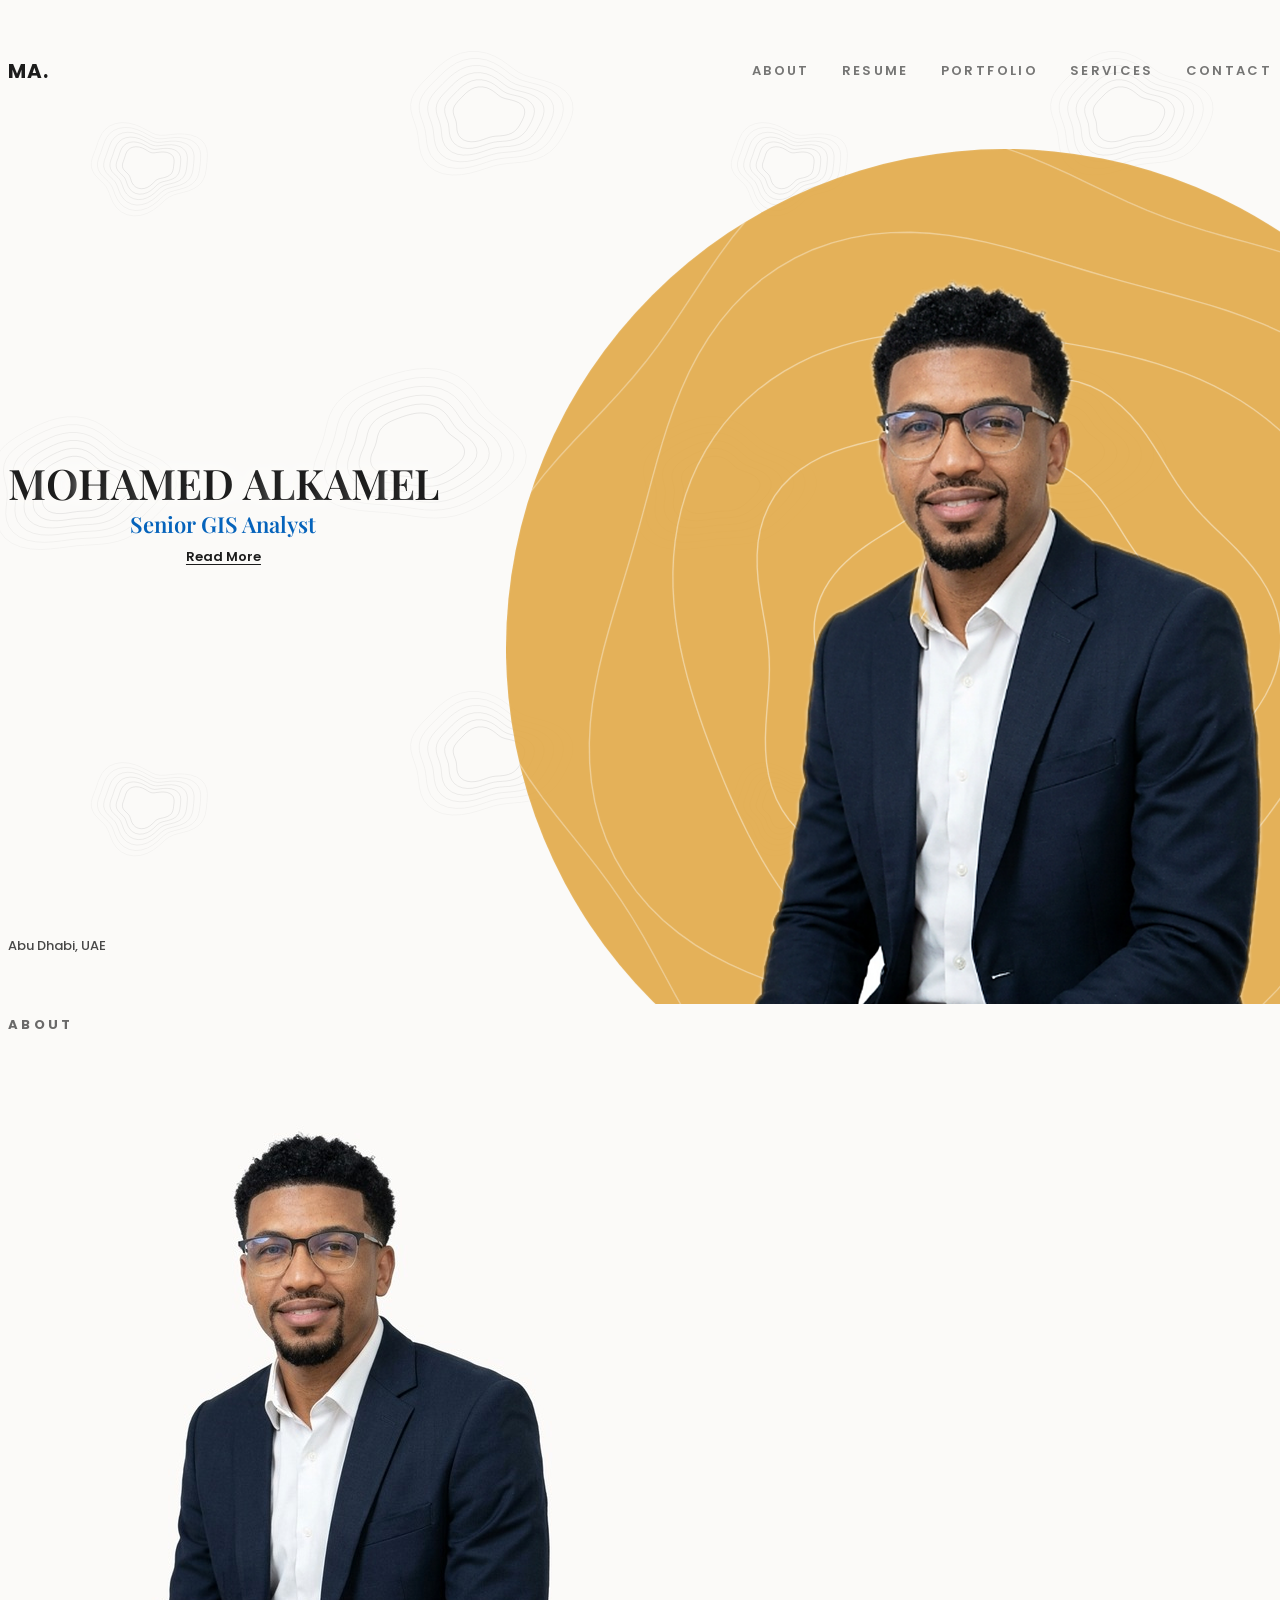
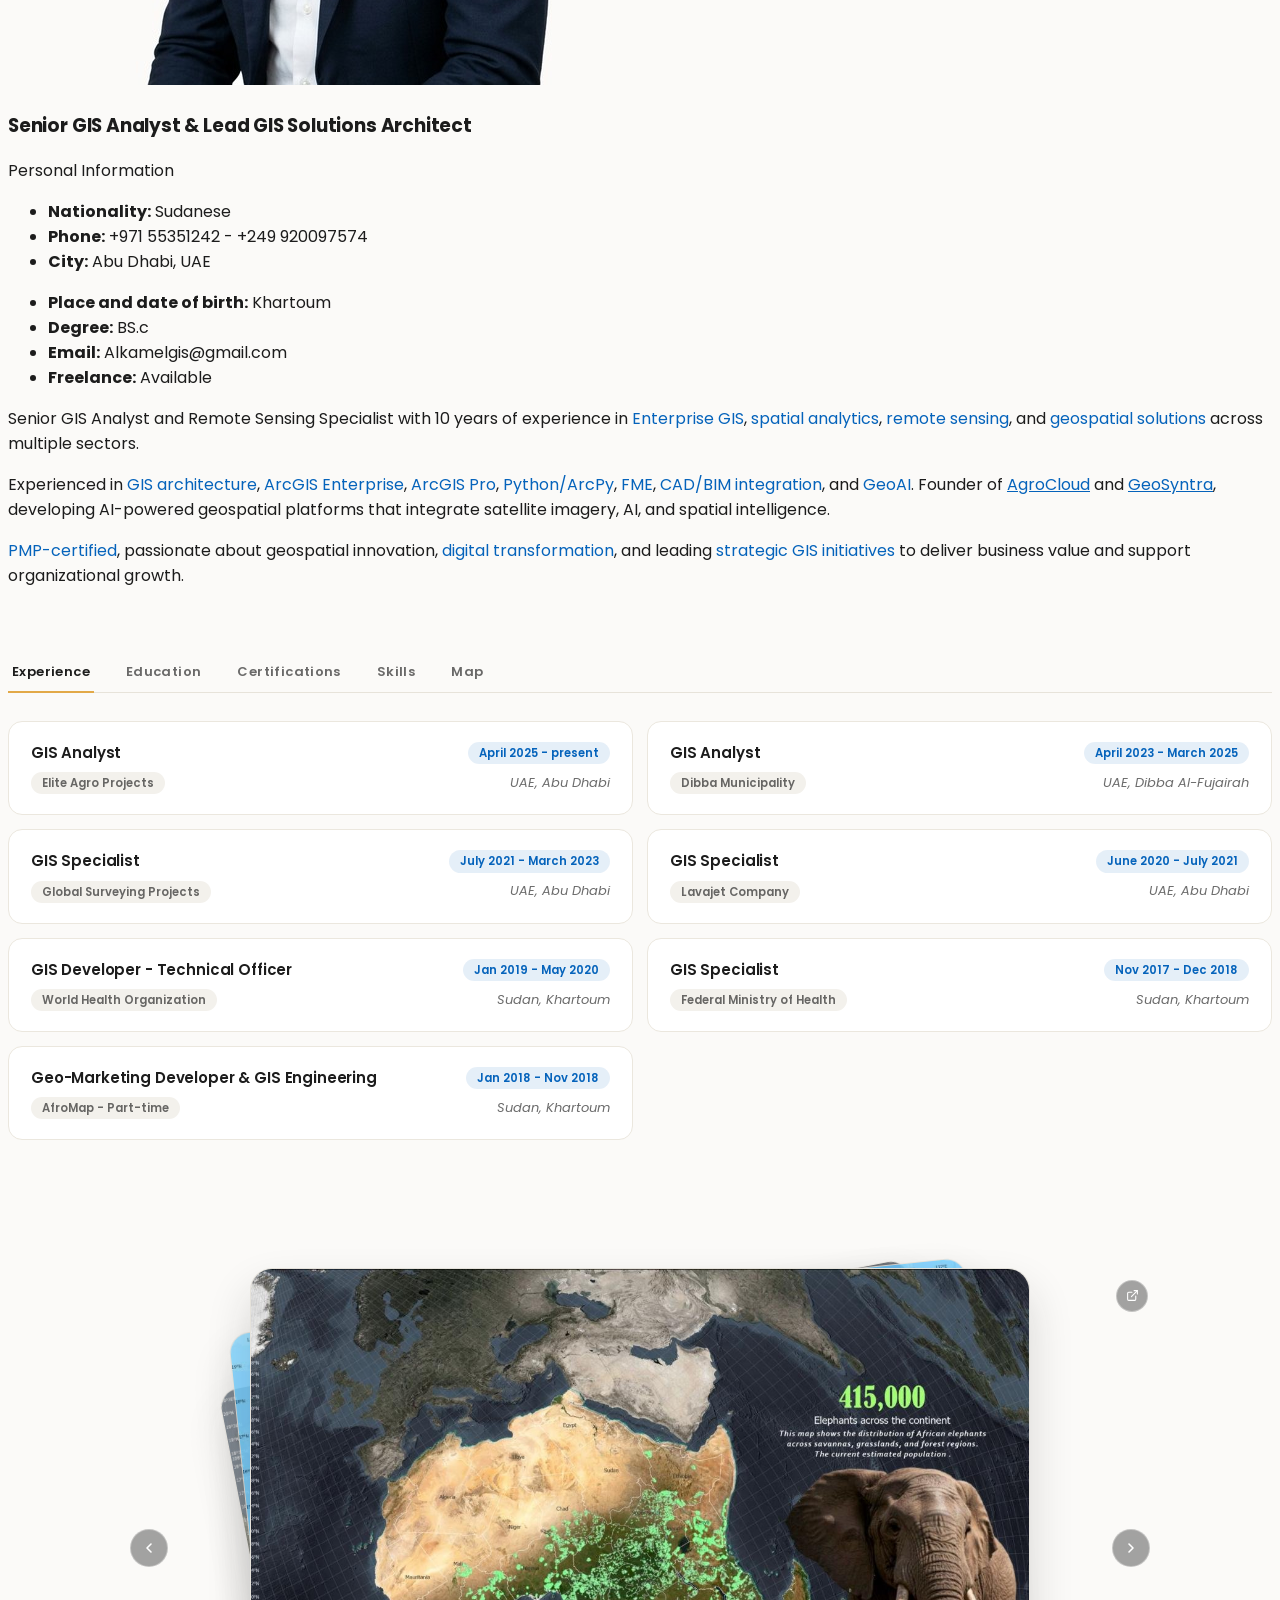
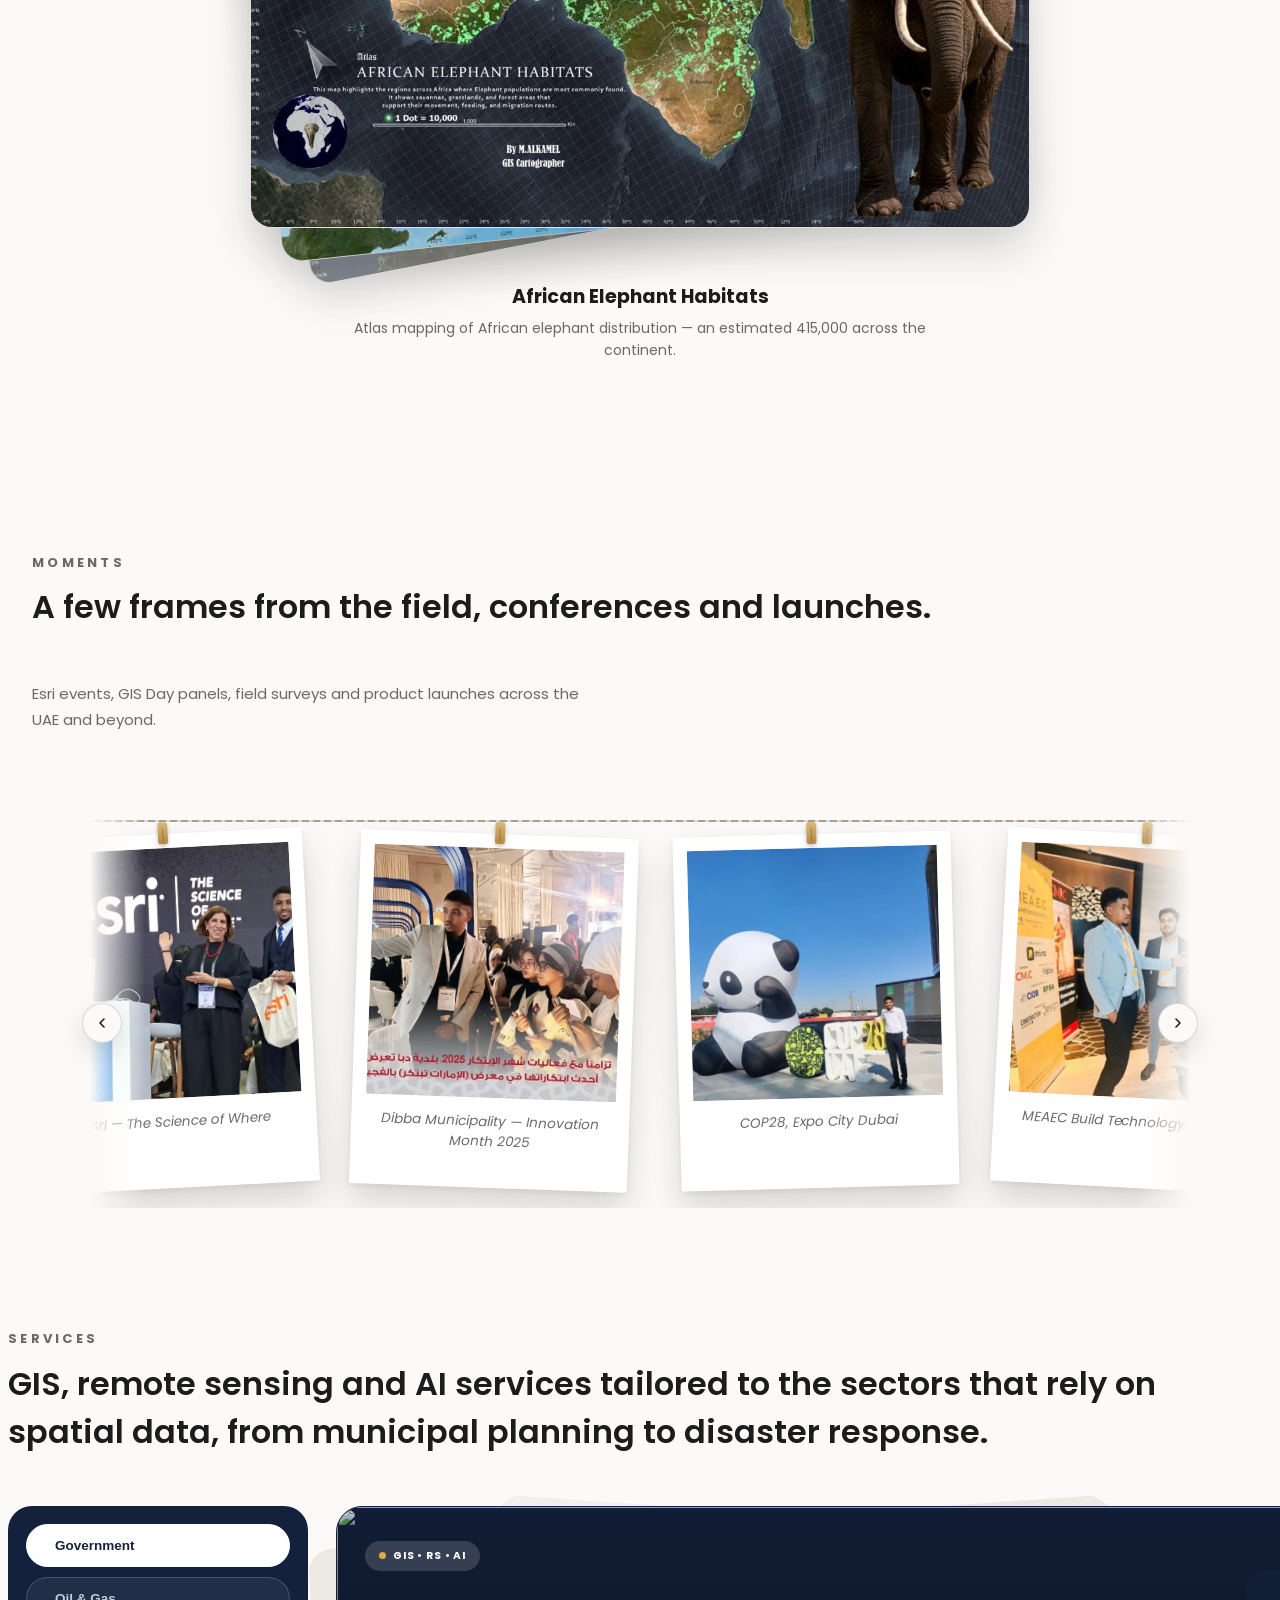
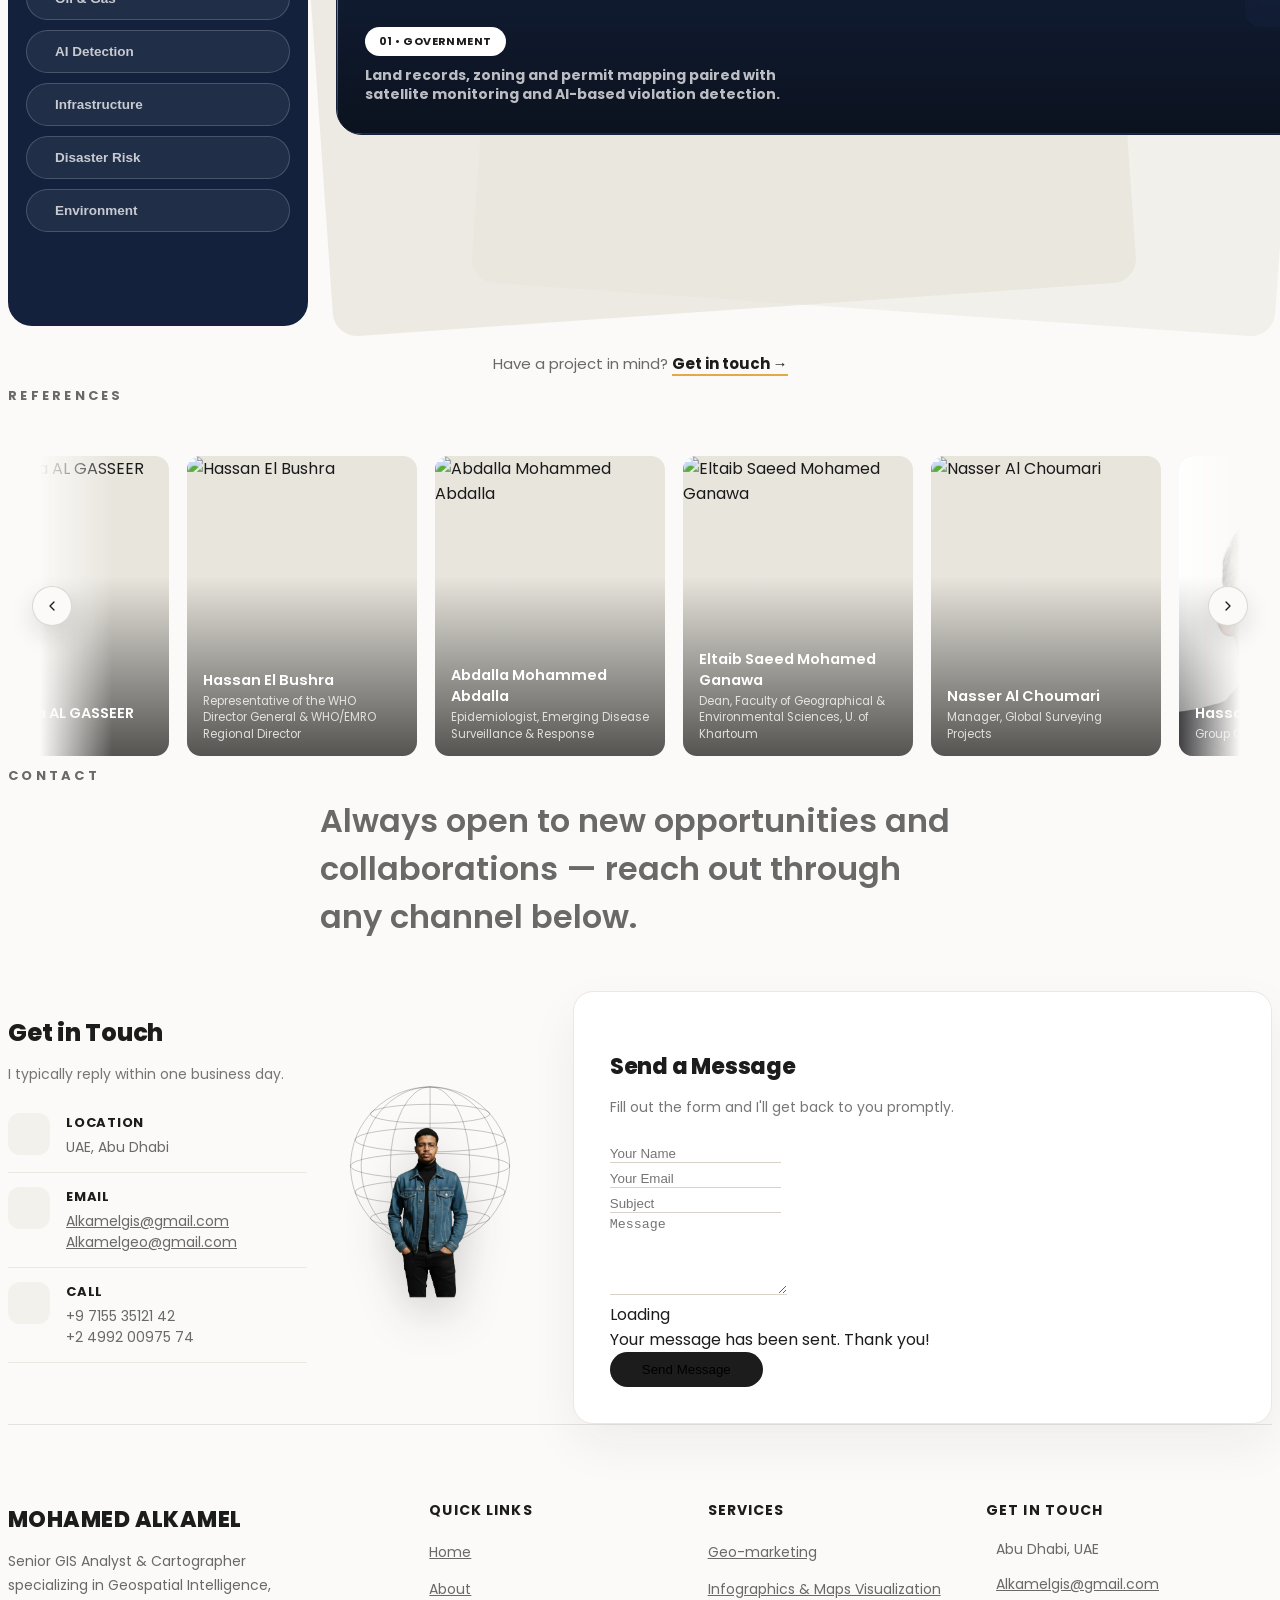
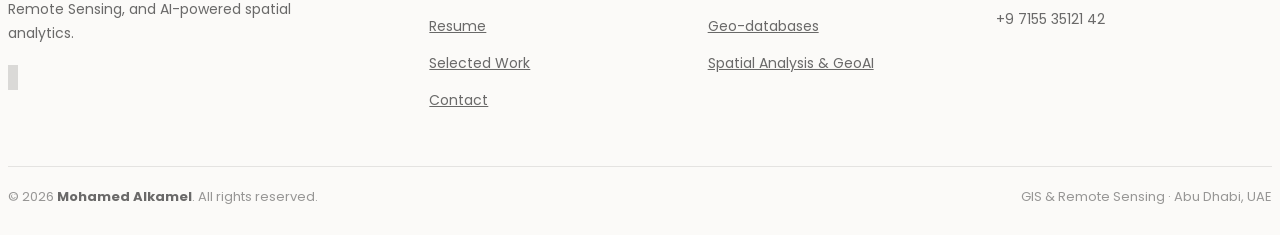
==== index.html @ a129bb84 "Replace the Services blob illustration with real per-sector photography - Each service card now show" ====
<!DOCTYPE html>
<html lang="en">

<head>
  <meta charset="utf-8">
  <meta content="width=device-width, initial-scale=1.0" name="viewport">

  <title>Curriculum Vitae</title>
  <meta content="" name="description">
  <meta content="" name="keywords">

  <!-- Favicons -->
  <link href="assets/img/favicon.png" rel="icon">
  <link href="assets/img/apple-touch-icon.png" rel="apple-touch-icon">

  <!-- Google Fonts -->
  <link href="https://fonts.googleapis.com/css?family=Open+Sans:300,300i,400,400i,600,600i,700,700i|Raleway:300,300i,400,400i,500,500i,600,600i,700,700i|Poppins:300,300i,400,400i,500,500i,600,600i,700,700i" rel="stylesheet">
  <link href="https://fonts.googleapis.com/css2?family=Playfair+Display:ital,wght@0,600;0,700;1,500;1,600;1,700&display=swap" rel="stylesheet">

  <!-- Vendor CSS Files -->
  <link href="assets/vendor/aos/aos.css" rel="stylesheet">
  <link href="assets/vendor/bootstrap/css/bootstrap.min.css" rel="stylesheet">
  <link href="assets/vendor/bootstrap-icons/bootstrap-icons.css" rel="stylesheet">
  <link href="assets/vendor/boxicons/css/boxicons.min.css" rel="stylesheet">
  <link href="assets/vendor/glightbox/css/glightbox.min.css" rel="stylesheet">
  <link href="assets/vendor/swiper/swiper-bundle.min.css" rel="stylesheet">
  <link href="https://unpkg.com/leaflet@1.9.4/dist/leaflet.css" rel="stylesheet">

  <!-- Template Main CSS File -->
  <link href="assets/css/style.css" rel="stylesheet">
  <link href="assets/css/minimalist-hero.css" rel="stylesheet">
  <link href="assets/css/minimalist-theme.css" rel="stylesheet">
  <link href="assets/css/stack-gallery.css" rel="stylesheet">
  <link href="assets/css/moments-gallery.css" rel="stylesheet">
  <link href="assets/css/references-marquee.css" rel="stylesheet">
  <link href="assets/css/contact-globe.css" rel="stylesheet">

  <!-- =======================================================
  * Template Name: MyResume - v4.9.2
  * Template URL: https://bootstrapmade.com/free-html-bootstrap-template-my-resume/
  * Author: BootstrapMade.com
  * License: https://bootstrapmade.com/license/
  ======================================================== -->
</head>

<body>

  <!-- <button type="button" class="mobile-nav-toggle d-xl-none"><i class="bi bi-list mobile-nav-toggle"></i></button> -->

  <!-- ======= Hero Section (Minimalist) ======= -->
  <section id="hero" class="mh-hero d-flex flex-column justify-content-center">
    <!-- Header -->
    <div class="mh-header">
      <a href="#hero" class="mh-logo scrollto">MA.</a>
      <nav class="mh-nav">
        <a href="#about" class="scrollto">ABOUT</a>
        <a href="#resume" class="scrollto">RESUME</a>
        <a href="#map-showcase" class="scrollto">PORTFOLIO</a>
        <a href="#services" class="scrollto">SERVICES</a>
        <a href="#contact" class="scrollto">CONTACT</a>
      </nav>
      <button class="mh-burger" aria-label="Open menu">
        <span></span><span></span><span></span>
      </button>
    </div>

    <!-- Main -->
    <div class="mh-main">
      <div class="mh-text-left">
        <h1><span class="mh-name"><span class="mh-letter" style="--i:0">M</span><span class="mh-letter" style="--i:1">O</span><span class="mh-letter" style="--i:2">H</span><span class="mh-letter" style="--i:3">A</span><span class="mh-letter" style="--i:4">M</span><span class="mh-letter" style="--i:5">E</span><span class="mh-letter" style="--i:6">D</span><span class="mh-letter mh-space" style="--i:7">&nbsp;</span><span class="mh-letter" style="--i:8">A</span><span class="mh-letter" style="--i:9">L</span><span class="mh-letter" style="--i:10">K</span><span class="mh-letter" style="--i:11">A</span><span class="mh-letter" style="--i:12">M</span><span class="mh-letter" style="--i:13">E</span><span class="mh-letter" style="--i:14">L</span></span></h1>
        <p class="mh-rotator-wrap"><span class="mh-rotator-text" id="mhRotatorText">Senior GIS Analyst</span></p>
        <a href="#about" class="scrollto">Read More</a>
      </div>

      <div class="mh-image-wrap">
        <div class="mh-circle"></div>
        <img src="assets/img/profile-minimal.png" alt="Portrait of Mohamed Alkamel" class="mh-photo">
      </div>
    </div>

    <!-- Footer -->
    <div class="mh-footer">
      <div class="mh-social">
        <a href="https://x.com/GIS_ALKAMEL" target="_blank" rel="noopener noreferrer"><i class="bx bxl-twitter"></i></a>
        <a href="https://www.facebook.com/Alkamelgeo" target="_blank" rel="noopener noreferrer"><i class="bx bxl-facebook"></i></a>
        <a href="https://github.com/ALKAMELGIS" target="_blank" rel="noopener noreferrer"><i class="bx bxl-github"></i></a>
        <a href="https://wa.link/ppd0gs" target="_blank" rel="noopener noreferrer"><i class="bx bxl-whatsapp"></i></a>
        <a href="https://www.linkedin.com/in/alkamelgis/" target="_blank" rel="noopener noreferrer"><i class="bx bxl-linkedin"></i></a>
      </div>
      <div class="mh-location">Abu Dhabi, UAE</div>
    </div>
  </section><!-- End Hero -->

  <main id="main">

    <!-- ======= About Section ======= -->
    <section id="about" class="about">
      <div class="container" data-aos="fade-up">

        <div class="section-title">
          <h2>About</h2>
        </div>

        <div class="row">
          <div class="col-lg-4">
            <img src="assets/img/profile-img.jpg" class="img-fluid" alt="">
          </div>
          <div class="col-lg-8 pt-4 pt-lg-0 content">
            <h3>Senior GIS Analyst &amp; Lead GIS Solutions Architect</h3>
            <p class="fst-italic">Personal Information</p>
            <div class="row">
              <div class="col-lg-6">
                <ul>
                  <li><i class="bi bi-chevron-right"></i> <strong>Nationality:</strong> <span>Sudanese</span></li>
                  <li><i class="bi bi-chevron-right"></i> <strong>Phone:</strong> <span>+971 55351242 - +249 920097574</span></li>
                  <li><i class="bi bi-chevron-right"></i> <strong>City:</strong> <span>Abu Dhabi, UAE</span></li>
                </ul>
              </div>
              <div class="col-lg-6">
                <ul>
                  <li><i class="bi bi-chevron-right"></i> <strong>Place and date of birth:</strong> <span>Khartoum</span></li>
                  <li><i class="bi bi-chevron-right"></i> <strong>Degree:</strong> <span>BS.c</span></li>
                  <li><i class="bi bi-chevron-right"></i> <strong>Email:</strong> <span>Alkamelgis@gmail.com</span></li>
                  <li><i class="bi bi-chevron-right"></i> <strong>Freelance:</strong> <span>Available</span></li>
                </ul>
              </div>
            </div>
            <p>
              Senior GIS Analyst and Remote Sensing Specialist with 10 years of experience in <span class="mh-keyword">Enterprise GIS</span>, <span class="mh-keyword">spatial analytics</span>, <span class="mh-keyword">remote sensing</span>, and <span class="mh-keyword">geospatial solutions</span> across multiple sectors.
            </p>
            <p>
              Experienced in <span class="mh-keyword">GIS architecture</span>, <span class="mh-keyword">ArcGIS Enterprise</span>, <span class="mh-keyword">ArcGIS Pro</span>, <span class="mh-keyword">Python/ArcPy</span>, <span class="mh-keyword">FME</span>, <span class="mh-keyword">CAD/BIM integration</span>, and <span class="mh-keyword">GeoAI</span>. Founder of <a href="https://eliteagrocloud.com/" target="_blank" rel="noopener noreferrer">AgroCloud</a> and <a href="https://www.geosyntra.org/" target="_blank" rel="noopener noreferrer">GeoSyntra</a>, developing AI-powered geospatial platforms that integrate satellite imagery, AI, and spatial intelligence.
            </p>
            <p>
              <span class="mh-keyword">PMP-certified</span>, passionate about geospatial innovation, <span class="mh-keyword">digital transformation</span>, and leading <span class="mh-keyword">strategic GIS initiatives</span> to deliver business value and support organizational growth.
            </p>
          </div>
        </div>

      </div>
    <!-- ======= Resume Section ======= -->
    <section id="resume" class="resume">
      <div class="container" data-aos="fade-up">

        <div class="res-tabs" role="tablist" aria-label="Resume sections">
          <button type="button" class="res-tab active" data-tab="experience" role="tab" aria-selected="true" id="res-tab-experience" aria-controls="res-panel-experience">Experience</button>
          <button type="button" class="res-tab" data-tab="education" role="tab" aria-selected="false" id="res-tab-education" aria-controls="res-panel-education">Education</button>
          <button type="button" class="res-tab" data-tab="certifications" role="tab" aria-selected="false" id="res-tab-certifications" aria-controls="res-panel-certifications">Certifications</button>
          <button type="button" class="res-tab" data-tab="skills" role="tab" aria-selected="false" id="res-tab-skills" aria-controls="res-panel-skills">Skills</button>
          <button type="button" class="res-tab" data-tab="map" role="tab" aria-selected="false" id="res-tab-map" aria-controls="res-panel-map">Map</button>
        </div>

        <div class="res-panels">

          <div class="res-panel active" id="res-panel-experience" role="tabpanel" aria-labelledby="res-tab-experience">
            <div class="res-grid">
              <div class="res-card">
                <div class="res-row-top">
                  <h4>GIS Analyst</h4>
                  <span class="res-chip res-chip-date">April 2025 - present</span>
                </div>
                <div class="res-row-bottom">
                  <span class="res-chip">Elite Agro Projects</span>
                  <p><em>UAE, Abu Dhabi</em></p>
                </div>
              </div>
              <div class="res-card">
                <div class="res-row-top">
                  <h4>GIS Analyst</h4>
                  <span class="res-chip res-chip-date">April 2023 - March 2025</span>
                </div>
                <div class="res-row-bottom">
                  <span class="res-chip">Dibba Municipality</span>
                  <p><em>UAE, Dibba Al-Fujairah</em></p>
                </div>
              </div>
              <div class="res-card">
                <div class="res-row-top">
                  <h4>GIS Specialist</h4>
                  <span class="res-chip res-chip-date">July 2021 - March 2023</span>
                </div>
                <div class="res-row-bottom">
                  <span class="res-chip">Global Surveying Projects</span>
                  <p><em>UAE, Abu Dhabi</em></p>
                </div>
              </div>
              <div class="res-card">
                <div class="res-row-top">
                  <h4>GIS Specialist</h4>
                  <span class="res-chip res-chip-date">June 2020 - July 2021</span>
                </div>
                <div class="res-row-bottom">
                  <span class="res-chip">Lavajet Company</span>
                  <p><em>UAE, Abu Dhabi</em></p>
                </div>
              </div>
              <div class="res-card">
                <div class="res-row-top">
                  <h4>GIS Developer - Technical Officer</h4>
                  <span class="res-chip res-chip-date">Jan 2019 - May 2020</span>
                </div>
                <div class="res-row-bottom">
                  <span class="res-chip">World Health Organization</span>
                  <p><em>Sudan, Khartoum</em></p>
                </div>
              </div>
              <div class="res-card">
                <div class="res-row-top">
                  <h4>GIS Specialist</h4>
                  <span class="res-chip res-chip-date">Nov 2017 - Dec 2018</span>
                </div>
                <div class="res-row-bottom">
                  <span class="res-chip">Federal Ministry of Health</span>
                  <p><em>Sudan, Khartoum</em></p>
                </div>
              </div>
              <div class="res-card">
                <div class="res-row-top">
                  <h4>Geo-Marketing Developer &amp; GIS Engineering</h4>
                  <span class="res-chip res-chip-date">Jan 2018 - Nov 2018</span>
                </div>
                <div class="res-row-bottom">
                  <span class="res-chip">AfroMap - Part-time</span>
                  <p><em>Sudan, Khartoum</em></p>
                </div>
              </div>
            </div>
          </div>

          <div class="res-panel" id="res-panel-education" role="tabpanel" aria-labelledby="res-tab-education" hidden>
            <div class="res-grid">
              <div class="res-card">
                <h4>B.Sc. GIS, Cartography and Remote Sensing</h4>
                <div class="res-card-meta">
                  <span class="res-chip res-chip-date">2012 - 2017</span>
                </div>
                <p><em>FGES University of Khartoum</em></p>
                <p>Honours Degree.</p>
              </div>
              <div class="res-card">
                <h4>Diploma Geographic Information Systems (GIS) Specialization</h4>
                <div class="res-card-meta">
                  <span class="res-chip res-chip-date">2017 - 2018</span>
                </div>
                <p><em>US Davis, California</em></p>
                <p>Map Your World With GIS. Explore the tools, concepts, and terminology of spatial analysis and modeling.</p>
                <p>coursera.org/verify/specialization/76V4XTPF7584</p>
              </div>
            </div>
          </div>

          <div class="res-panel" id="res-panel-certifications" role="tabpanel" aria-labelledby="res-tab-certifications" hidden>
            <div class="res-grid">
              <div class="res-card">
                <h4>Project Management Professional (PMP)®</h4>
                <div class="res-card-meta">
                  <span class="res-chip">Project Management Institute</span>
                </div>
                <p><em>Credential ID verified</em></p>
              </div>
            </div>
          </div>

          <div class="res-panel" id="res-panel-skills" role="tabpanel" aria-labelledby="res-tab-skills" hidden>
            <div class="res-card res-card-skills">
              <ul class="res-skill-tags" aria-label="Core technical skills">
                <li class="res-skill-tag">ArcGIS Pro</li>
                <li class="res-skill-tag">ArcGIS Enterprise</li>
                <li class="res-skill-tag">Python / ArcPy</li>
                <li class="res-skill-tag">FME</li>
                <li class="res-skill-tag">Remote Sensing</li>
                <li class="res-skill-tag">GeoAI</li>
                <li class="res-skill-tag">CAD / BIM Integration</li>
                <li class="res-skill-tag">Geodatabase Design</li>
                <li class="res-skill-tag">Cartography</li>
                <li class="res-skill-tag">Enterprise GIS Architecture</li>
              </ul>
            </div>
          </div>

          <div class="res-panel" id="res-panel-map" role="tabpanel" aria-labelledby="res-tab-map" hidden>
            <div class="res-card res-card-map">
              <div id="res-map" class="res-map" role="img" aria-label="Map of employer locations in the UAE and Sudan"></div>
              <script type="application/json" id="res-map-data">
                [
                  {
                    "lat": 24.4539,
                    "lng": 54.3773,
                    "place": "Abu Dhabi, UAE",
                    "companies": ["Elite Agro Projects", "Global Surveying Projects", "Lavajet Company"]
                  },
                  {
                    "lat": 25.5913,
                    "lng": 56.2666,
                    "place": "Dibba Al-Fujairah, UAE",
                    "companies": ["Dibba Municipality"]
                  },
                  {
                    "lat": 15.5007,
                    "lng": 32.5599,
                    "place": "Khartoum, Sudan",
                    "companies": ["World Health Organization", "Federal Ministry of Health", "AfroMap - Part-time"]
                  }
                ]
              </script>
            </div>
          </div>

        </div>

      </div>
    </section><!-- End Resume Section -->


    <!-- ======= Map Work Showcase ======= -->
    <section id="map-showcase" class="mw-section">
      <div class="container" data-aos="fade-up">
        <div class="mw-wrap">
          <div class="ms-root" tabindex="0" data-autoplay="4500" data-items='[
            {"img":"assets/img/showcase/elephant-habitats.jpg","title":"African Elephant Habitats","desc":"Atlas mapping of African elephant distribution — an estimated 415,000 across the continent.","href":"assets/img/showcase/elephant-habitats.jpg"},
            {"img":"assets/img/showcase/philippine-eagle.jpg","title":"Philippine Eagle Suitable Habitats","desc":"2.8M hectares of remaining forest supporting the critically endangered Philippine eagle.","href":"assets/img/showcase/philippine-eagle.jpg"},
            {"img":"assets/img/showcase/philippines-volcanoes.jpg","title":"Archipelago Built Upon Volcanoes","desc":"Mapping the Philippines’ 24 active and 18 potentially active volcanoes.","href":"assets/img/showcase/philippines-volcanoes.jpg"},
            {"img":"assets/img/showcase/dibba-municipality.jpg","title":"Dibba Municipality, UAE","desc":"Illustrated 3D relief map of Dibba Al-Fujairah’s coastline and terrain.","href":"assets/img/showcase/dibba-municipality.jpg"},
            {"img":"assets/img/showcase/dibba-al-fujairah.jpg","title":"Dibba Al-Fujairah — Coast & Reef","desc":"3D terrain and bathymetry map with an underwater coral reef cross-section.","href":"assets/img/showcase/dibba-al-fujairah.jpg"},
            {"img":"assets/img/showcase/sudan-earthquake-risk.jpg","title":"Sudan Earthquake Risk, 2000–2020","desc":"PGA kriging interpolation predicting seismic activity and impact across North & South Sudan.","href":"assets/img/showcase/sudan-earthquake-risk.jpg"},
            {"img":"assets/img/showcase/bawadi-mall-coverage.jpg","title":"Bawadi Mall Service Coverage","desc":"Drive-time network analysis (5–10–15 min) for a retail catchment in Al Ain, Abu Dhabi.","href":"assets/img/showcase/bawadi-mall-coverage.jpg"},
            {"img":"assets/img/portfolio/portfolio-1.jpg","title":"Siting a Mobile Health Clinic","desc":"Location-allocation GIS modeling to find optimal clinic sites in Khartoum.","href":"assets/img/portfolio/portfolio-1.jpg"},
            {"img":"assets/img/portfolio/portfolio-7.jpg","title":"UAE Population Density","desc":"Choropleth cartography of population distribution across the Emirates.","href":"assets/img/portfolio/portfolio-7.jpg"},
            {"img":"assets/img/portfolio/portfolio-4.jpg","title":"Red Sea, Sudan — 3D Terrain","desc":"Illustrative 3D cartographic rendering of the Red Sea coastline and seabed.","href":"assets/img/portfolio/portfolio-4.jpg"},
            {"img":"assets/img/portfolio/portfolio-8.jpg","title":"Port Sudan Water Supply","desc":"Water resource management study for the Arbaat Dam reservoir.","href":"assets/img/portfolio/portfolio-8.jpg"},
            {"img":"assets/img/portfolio/portfolio-2.jpg","title":"West Darfur Health Coverage","desc":"Feasibility mapping and service-coverage dashboard for health facilities.","href":"assets/img/portfolio/portfolio-2.jpg"},
            {"img":"assets/img/portfolio/portfolio-9.jpg","title":"COVID-19 Dashboard, Sudan","desc":"Epidemiological surveillance dashboard tracking cases, 2020–2021.","href":"assets/img/portfolio/portfolio-9.jpg"},
            {"img":"assets/img/portfolio/portfolio-5.jpg","title":"Health Cluster 4Ws Indicators","desc":"WHO indicator dashboard summarizing partner health interventions.","href":"assets/img/portfolio/portfolio-5.jpg"}
          ]'>
            <div class="ms-stage"></div>
            <button type="button" class="ms-arrow ms-arrow-prev" aria-label="Previous image">
              <svg viewBox="0 0 24 24" fill="none" stroke="currentColor" stroke-width="2.4" stroke-linecap="round" stroke-linejoin="round"><polyline points="15 18 9 12 15 6"></polyline></svg>
            </button>
            <button type="button" class="ms-arrow ms-arrow-next" aria-label="Next image">
              <svg viewBox="0 0 24 24" fill="none" stroke="currentColor" stroke-width="2.4" stroke-linecap="round" stroke-linejoin="round"><polyline points="9 18 15 12 9 6"></polyline></svg>
            </button>
            <a class="ms-open" href="#" target="_blank" rel="noopener noreferrer" aria-label="Open full image">
              <svg viewBox="0 0 24 24" fill="none" stroke="currentColor" stroke-width="2" stroke-linecap="round" stroke-linejoin="round"><path d="M18 13v6a2 2 0 0 1-2 2H5a2 2 0 0 1-2-2V8a2 2 0 0 1 2-2h6"></path><polyline points="15 3 21 3 21 9"></polyline><line x1="10" y1="14" x2="21" y2="3"></line></svg>
            </a>
          </div>
          <div class="ms-info">
            <p class="ms-title"></p>
            <p class="ms-desc"></p>
          </div>
        </div>
      </div>
    </section><!-- End Map Work Showcase -->

    <!-- ======= Moments Section ======= -->
    <section id="moments" class="mo-section">
      <div class="container" data-aos="fade-up">
        <div class="section-title">
          <h2>Moments</h2>
          <p>A few frames from the field, conferences and launches.</p>
        </div>
        <p class="mo-intro">Esri events, GIS Day panels, field surveys and product launches across the UAE and beyond.</p>

        <div class="mo-wrap">
          <div class="mo-line-wrap">
            <button class="mo-arrow mo-arrow-prev" aria-label="Scroll gallery left">
              <svg width="16" height="16" viewBox="0 0 24 24" fill="none" stroke="currentColor" stroke-width="2.4" stroke-linecap="round" stroke-linejoin="round"><polyline points="15 18 9 12 15 6"></polyline></svg>
            </button>
            <div class="mo-rail">
              <div class="mo-track">
                <div class="mo-card">
                  <div class="mo-peg" aria-hidden="true"></div>
                  <div class="mo-photo">
                    <img src="assets/img/moments/esri.jpg" alt="Esri — The Science of Where">
                  </div>
                  <span class="mo-caption">Esri — The Science of Where</span>
                </div>
                <div class="mo-card">
                  <div class="mo-peg" aria-hidden="true"></div>
                  <div class="mo-photo">
                    <img src="assets/img/moments/dibba.jpg" alt="Dibba Municipality — Innovation Month 2025">
                  </div>
                  <span class="mo-caption">Dibba Municipality — Innovation Month 2025</span>
                </div>
                <div class="mo-card">
                  <div class="mo-peg" aria-hidden="true"></div>
                  <div class="mo-photo">
                    <img src="assets/img/moments/cop28.jpg" alt="COP28, Expo City Dubai">
                  </div>
                  <span class="mo-caption">COP28, Expo City Dubai</span>
                </div>
                <div class="mo-card">
                  <div class="mo-peg" aria-hidden="true"></div>
                  <div class="mo-photo">
                    <img src="assets/img/moments/meaec.jpg" alt="MEAEC Build Technology Summit">
                  </div>
                  <span class="mo-caption">MEAEC Build Technology Summit</span>
                </div>
                <div class="mo-card">
                  <div class="mo-peg" aria-hidden="true"></div>
                  <div class="mo-photo">
                    <img src="assets/img/moments/survey.jpg" alt="Field GPS Survey">
                  </div>
                  <span class="mo-caption">Field GPS Survey</span>
                </div>
                <div class="mo-card">
                  <div class="mo-peg" aria-hidden="true"></div>
                  <div class="mo-photo">
                    <img src="assets/img/moments/eag.jpg" alt="Elite Agro Holding — AgroCloud Dashboard">
                  </div>
                  <span class="mo-caption">Elite Agro Holding — AgroCloud Dashboard</span>
                </div>
              </div>
            </div>
            <button class="mo-arrow mo-arrow-next" aria-label="Scroll gallery right">
              <svg width="16" height="16" viewBox="0 0 24 24" fill="none" stroke="currentColor" stroke-width="2.4" stroke-linecap="round" stroke-linejoin="round"><polyline points="9 18 15 12 9 6"></polyline></svg>
            </button>
          </div>
        </div>
      </div>
    </section><!-- End Moments Section -->

    <!-- ======= Services Section ======= -->
    <section id="services" class="services">
      <div class="container" data-aos="fade-up">

        <div class="section-title">
          <h2>Services</h2>
          <p>
            GIS, remote sensing and AI services tailored to the sectors that rely on spatial data, from municipal planning to disaster response.</p>
        </div>

        <div class="svc-switcher" data-autoplay="4000" data-items='[
          {"icon":"bx bx-building-house","tag":"Government","title":"Government & Municipalities","desc":"Land records, zoning and permit mapping paired with satellite monitoring and AI-based violation detection.","variant":"svc-dark","img":"https://images.unsplash.com/photo-1647964435203-36e0d18e97c7?fm=jpg&q=70&w=1200&auto=format&fit=crop"},
          {"icon":"bx bx-gas-pump","tag":"Oil & Gas","title":"Oil & Gas","desc":"Pipeline and facility GIS mapping, satellite environmental monitoring, and AI models for leak detection.","variant":"svc-accent","img":"https://images.unsplash.com/photo-1517067869005-a8978defe0c5?fm=jpg&q=70&w=1200&auto=format&fit=crop"},
          {"icon":"bx bx-brain","tag":"AI Detection","title":"AI Detection Models","desc":"Custom computer-vision models for object, change and anomaly detection on satellite and drone imagery.","variant":"svc-cream","img":"https://images.unsplash.com/photo-1762707867281-2ffc60c8bbb3?fm=jpg&q=70&w=1200&auto=format&fit=crop"},
          {"icon":"bx bx-wrench","tag":"Infrastructure","title":"Infrastructure & Utilities","desc":"Asset and network mapping for utilities, remote-sensing inspection, and AI-driven anomaly and leak detection.","variant":"svc-dark","img":"https://images.unsplash.com/photo-1741323398831-90322fa39aa7?fm=jpg&q=70&w=1200&auto=format&fit=crop"},
          {"icon":"bx bx-alarm-exclamation","tag":"Disaster Risk","title":"Disaster Management & Risk","desc":"Hazard mapping, real-time satellite disaster monitoring, and AI-based early-warning models.","variant":"svc-accent","img":"https://images.unsplash.com/photo-1764684994219-8347a5ab0e5e?fm=jpg&q=70&w=1200&auto=format&fit=crop"},
          {"icon":"bx bx-leaf","tag":"Environment","title":"Environment & Agriculture","desc":"Land-use and habitat mapping, NDVI crop-health monitoring, and AI models for yield prediction.","variant":"svc-cream","img":"https://images.unsplash.com/photo-1788122290883-6587385ffb8c?fm=jpg&q=70&w=1200&auto=format&fit=crop"}
        ]'>
          <div class="svc-tabs">
            <button type="button" class="svc-tab is-active" data-index="0">
              <i class="bx bx-building-house"></i><span>Government</span>
            </button>
            <button type="button" class="svc-tab" data-index="1">
              <i class="bx bx-gas-pump"></i><span>Oil &amp; Gas</span>
            </button>
            <button type="button" class="svc-tab" data-index="2">
              <i class="bx bx-brain"></i><span>AI Detection</span>
            </button>
            <button type="button" class="svc-tab" data-index="3">
              <i class="bx bx-wrench"></i><span>Infrastructure</span>
            </button>
            <button type="button" class="svc-tab" data-index="4">
              <i class="bx bx-alarm-exclamation"></i><span>Disaster Risk</span>
            </button>
            <button type="button" class="svc-tab" data-index="5">
              <i class="bx bx-leaf"></i><span>Environment</span>
            </button>
          </div>

          <div class="svc-display">
            <div class="svc-ghost svc-ghost-left" aria-hidden="true"></div>
            <div class="svc-ghost svc-ghost-right" aria-hidden="true"></div>
            <div class="svc-card icon-box svc-dark">
              <div class="svc-card-photo">
                <img src="https://images.unsplash.com/photo-1647964435203-36e0d18e97c7?fm=jpg&q=70&w=1200&auto=format&fit=crop" alt="" loading="lazy">
              </div>
              <div class="svc-card-scrim" aria-hidden="true"></div>
              <span class="svc-badge"><span class="svc-dot"></span>GIS &bull; RS &bull; AI</span>
              <div class="svc-card-icon"><i class="bx bx-building-house"></i></div>
              <div class="svc-card-footer">
                <span class="svc-chip">01 &bull; GOVERNMENT</span>
                <p class="svc-tagline">Land records, zoning and permit mapping paired with satellite monitoring and AI-based violation detection.</p>
              </div>
            </div>
          </div>
        </div>

        <p class="svc-cta-line">Have a project in mind? <a href="#contact">Get in touch <span>&rarr;</span></a></p>

      </div>
    </section><!-- End Services Section -->

    <!-- ======= References Section ======= -->
    <section id="testimonials" class="testimonials">
      <div class="container" data-aos="fade-up">

        <div class="section-title">
          <h2>REFERENCES</h2>
        </div>

        <div class="rm-wrap">
          <button class="rm-arrow rm-arrow-prev" aria-label="Scroll references left">
            <svg viewBox="0 0 24 24" fill="none" stroke="currentColor" stroke-width="2" stroke-linecap="round" stroke-linejoin="round"><polyline points="15 18 9 12 15 6"></polyline></svg>
          </button>
          <div class="rm-viewport">
            <div class="rm-track">
              <div class="rm-card">
                <img src="assets/img/testimonials/testimonials-1.jpg" alt="Dr. Naeema AL GASSEER">
                <div class="rm-card-caption">
                  <p class="rm-card-name">Dr. Naeema AL GASSEER</p>
                  <p class="rm-card-role">WR WHO Egypt</p>
                </div>
              </div>
              <div class="rm-card">
                <img src="assets/img/testimonials/testimonials-2.jpg" alt="Hassan El Bushra">
                <div class="rm-card-caption">
                  <p class="rm-card-name">Hassan El Bushra</p>
                  <p class="rm-card-role">Representative of the WHO Director General &amp; WHO/EMRO Regional Director</p>
                </div>
              </div>
              <div class="rm-card">
                <img src="assets/img/testimonials/testimonials-3.jpg" alt="Abdalla Mohammed Abdalla">
                <div class="rm-card-caption">
                  <p class="rm-card-name">Abdalla Mohammed Abdalla</p>
                  <p class="rm-card-role">Epidemiologist, Emerging Disease Surveillance &amp; Response</p>
                </div>
              </div>
              <div class="rm-card">
                <img src="assets/img/testimonials/testimonials-4.jpg" alt="Eltaib Saeed Mohamed Ganawa">
                <div class="rm-card-caption">
                  <p class="rm-card-name">Eltaib Saeed Mohamed Ganawa</p>
                  <p class="rm-card-role">Dean, Faculty of Geographical &amp; Environmental Sciences, U. of Khartoum</p>
                </div>
              </div>
              <div class="rm-card">
                <img src="assets/img/testimonials/testimonials-5.jpg" alt="Nasser Al Choumari">
                <div class="rm-card-caption">
                  <p class="rm-card-name">Nasser Al Choumari</p>
                  <p class="rm-card-role">Manager, Global Surveying Projects</p>
                </div>
              </div>
              <div class="rm-card">
                <img src="assets/img/testimonials/testimonials-6.jpg" alt="Hassan Halawy">
                <div class="rm-card-caption">
                  <p class="rm-card-name">Hassan Halawy</p>
                  <p class="rm-card-role">Group CEO, EAG</p>
                </div>
              </div>
            </div>
          </div>
          <button class="rm-arrow rm-arrow-next" aria-label="Scroll references right">
            <svg viewBox="0 0 24 24" fill="none" stroke="currentColor" stroke-width="2" stroke-linecap="round" stroke-linejoin="round"><polyline points="9 18 15 12 9 6"></polyline></svg>
          </button>
        </div>

      </div>
    </section><!-- End References Section -->

    <!-- ======= Contact Section ======= -->
    <section id="contact" class="contact mc-contact">
      <div class="container" data-aos="fade-up">

        <div class="section-title mc-title">
          <h2>Contact</h2>
          <p>Always open to new opportunities and collaborations — reach out through any channel below.</p>
        </div>

        <div class="mc-grid">

          <div class="mc-left">
            <div class="mc-left-text">
              <h3>Get in Touch</h3>
              <p class="mc-blurb">I typically reply within one business day.</p>

              <ul class="mc-info-list">
                <li>
                  <span class="mc-icon"><i class="bi bi-geo-alt"></i></span>
                  <div>
                    <h4>Location</h4>
                    <p>UAE, Abu Dhabi</p>
                  </div>
                </li>

                <li>
                  <span class="mc-icon"><i class="bi bi-envelope"></i></span>
                  <div>
                    <h4>Email</h4>
                    <p><a href="mailto:Alkamelgis@gmail.com">Alkamelgis@gmail.com</a></p>
                    <p><a href="mailto:Alkamelgeo@gmail.com">Alkamelgeo@gmail.com</a></p>
                  </div>
                </li>

                <li>
                  <span class="mc-icon"><i class="bi bi-phone"></i></span>
                  <div>
                    <h4>Call</h4>
                    <p>+9 7155 35121 42</p>
                    <p>+2 4992 00975 74</p>
                  </div>
                </li>
              </ul>
            </div>

            <div class="mc-globe-wrap" aria-hidden="true">
              <img src="assets/img/globe-outline.svg" class="mc-globe" alt="">
              <img src="assets/img/contact-portrait.png" class="mc-portrait" alt="">
            </div>
          </div>

          <div class="mc-right">
            <div class="mc-card">
              <h3>Send a Message</h3>
              <p>Fill out the form and I'll get back to you promptly.</p>

              <form action="forms/contact.php" method="post" role="form" class="php-email-form">
                <div class="row">
                  <div class="col-md-6 form-group">
                    <input type="text" name="name" class="form-control" id="name" placeholder="Your Name" required>
                  </div>
                  <div class="col-md-6 form-group mt-3 mt-md-0">
                    <input type="email" class="form-control" name="email" id="email" placeholder="Your Email" required>
                  </div>
                </div>
                <div class="form-group mt-3">
                  <input type="text" class="form-control" name="subject" id="subject" placeholder="Subject" required>
                </div>
                <div class="form-group mt-3">
                  <textarea class="form-control" name="message" rows="5" placeholder="Message" required></textarea>
                </div>
                <div class="my-3">
                  <div class="loading">Loading</div>
                  <div class="error-message"></div>
                  <div class="sent-message">Your message has been sent. Thank you!</div>
                </div>
                <div class="text-center"><button type="submit">Send Message</button></div>
              </form>
            </div>
          </div>

        </div>

      </div>
    </section><!-- End Contact Section -->

  </main><!-- End #main -->

  <!-- ======= Footer ======= -->
  <footer id="footer" class="mf-footer">
    <div class="container">
      <div class="mf-grid">
        <div class="mf-col mf-brand">
          <h3>MOHAMED ALKAMEL</h3>
          <p>Senior GIS Analyst &amp; Cartographer specializing in Geospatial Intelligence, Remote Sensing, and AI-powered spatial analytics.</p>
          <div class="social-links">
            <a href="https://x.com/GIS_ALKAMEL" class="twitter" aria-label="Twitter"><i class="bx bxl-twitter"></i></a>
            <a href="https://www.facebook.com/Alkamelgis" class="facebook" aria-label="Facebook"><i class="bx bxl-facebook"></i></a>
            <a href="https://github.com/ALKAMELGIS" class="github" aria-label="GitHub"><i class="bx bxl-github"></i></a>
            <a href="https://wa.link/ppd0gs" class="whatsapp" aria-label="WhatsApp"><i class="bx bxl-whatsapp"></i></a>
            <a href="https://www.linkedin.com/in/alkamelgis/" class="linkedin" aria-label="LinkedIn"><i class="bx bxl-linkedin"></i></a>
          </div>
        </div>

        <div class="mf-col">
          <h4>Quick Links</h4>
          <ul class="mf-links">
            <li><a href="#hero">Home</a></li>
            <li><a href="#about">About</a></li>
            <li><a href="#resume">Resume</a></li>
            <li><a href="#map-showcase">Selected Work</a></li>
            <li><a href="#contact">Contact</a></li>
          </ul>
        </div>

        <div class="mf-col">
          <h4>Services</h4>
          <ul class="mf-links">
            <li><a href="#services">Geo-marketing</a></li>
            <li><a href="#services">Infographics &amp; Maps Visualization</a></li>
            <li><a href="#services">Geo-databases</a></li>
            <li><a href="#services">Spatial Analysis &amp; GeoAI</a></li>
          </ul>
        </div>

        <div class="mf-col">
          <h4>Get in Touch</h4>
          <ul class="mf-contact">
            <li><i class="bi bi-geo-alt"></i><span>Abu Dhabi, UAE</span></li>
            <li><i class="bi bi-envelope"></i><a href="mailto:Alkamelgis@gmail.com">Alkamelgis@gmail.com</a></li>
            <li><i class="bi bi-phone"></i><span>+9 7155 35121 42</span></li>
          </ul>
        </div>
      </div>

      <div class="mf-bottom">
        <p>&copy; <span id="mf-year">2026</span> <strong>Mohamed Alkamel</strong>. All rights reserved.</p>
        <p class="mf-tagline">GIS &amp; Remote Sensing <span aria-hidden="true">&middot;</span> Abu Dhabi, UAE</p>
      </div>
    </div>
  </footer><!-- End Footer -->
  <script>document.getElementById('mf-year').textContent = new Date().getFullYear();</script>

  <div id="preloader"></div>
  <a href="#" class="back-to-top d-flex align-items-center justify-content-center"><i class="bi bi-arrow-up-short"></i></a>

  <!-- Vendor JS Files -->
  <script src="assets/vendor/purecounter/purecounter_vanilla.js"></script>
  <script src="assets/vendor/aos/aos.js"></script>
  <script src="assets/vendor/bootstrap/js/bootstrap.bundle.min.js"></script>
  <script src="assets/vendor/glightbox/js/glightbox.min.js"></script>
  <script src="assets/vendor/isotope-layout/isotope.pkgd.min.js"></script>
  <script src="assets/vendor/swiper/swiper-bundle.min.js"></script>
  <script src="assets/vendor/typed.js/typed.min.js"></script>
  <script src="assets/vendor/waypoints/noframework.waypoints.js"></script>
  <script src="assets/vendor/php-email-form/validate.js"></script>

  <!-- Template Main JS File -->
  <script src="assets/js/main.js"></script>
  <script src="assets/js/stack-gallery.js"></script>
  <script src="assets/js/services-switcher.js"></script>
  <script src="assets/js/moments-gallery.js"></script>
  <script src="assets/js/references-marquee.js"></script>
  <script src="assets/js/hero-rotator.js"></script>
  <script src="assets/js/resume-tabs.js"></script>
  <script src="https://unpkg.com/leaflet@1.9.4/dist/leaflet.js"></script>
  <script src="assets/js/resume-map.js"></script>

</body>

</html>
---- assets/css/minimalist-hero.css ----
/* ==========================================================
   Minimalist Hero — adapted from the "minimalist-hero" React
   component, rebuilt in plain HTML/CSS/JS for MOHAMED ALKAMEL's
   MyResume (BootstrapMade) template. Drop-in replacement for the
   default #hero section.
   ========================================================== */

.mh-hero {
  position: relative;
  width: 100%;
  min-height: 100vh;
  display: flex;
  flex-direction: column;
  justify-content: space-between;
  align-items: center;
  overflow: hidden;
  background: #fbfaf8;
  padding: 32px 24px;
  font-family: "Poppins", sans-serif;
}

@media (min-width: 768px) {
  .mh-hero {
    padding: 48px 56px;
  }
}

/* ---------- Header ---------- */
.mh-hero .mh-header {
  z-index: 30;
  width: 100%;
  max-width: 1280px;
  display: flex;
  align-items: center;
  justify-content: space-between;
}

.mh-hero .mh-logo {
  font-size: 20px;
  font-weight: 700;
  letter-spacing: 0.05em;
  color: #1c1c1c;
  text-decoration: none;
  opacity: 0;
  animation: mhFadeInLeft 0.5s ease forwards;
}

.mh-hero .mh-nav {
  display: none;
  align-items: center;
  gap: 32px;
}

@media (min-width: 768px) {
  .mh-hero .mh-nav {
    display: flex;
  }
}

.mh-hero .mh-nav a {
  font-size: 13px;
  font-weight: 600;
  letter-spacing: 0.18em;
  color: rgba(28, 28, 28, 0.6);
  text-decoration: none;
  transition: color 0.3s;
}

.mh-hero .mh-nav a:hover {
  color: #0563bb;
}

.mh-hero .mh-burger {
  display: flex;
  flex-direction: column;
  gap: 6px;
  background: none;
  border: none;
  cursor: pointer;
  opacity: 0;
  animation: mhFadeInRight 0.5s ease forwards;
}

@media (min-width: 768px) {
  .mh-hero .mh-burger {
    display: none;
  }
}

.mh-hero .mh-burger span {
  display: block;
  height: 2px;
  width: 24px;
  background: #1c1c1c;
}

.mh-hero .mh-burger span:last-child {
  width: 18px;
}

/* ---------- Main content grid ---------- */
.mh-hero .mh-main {
  position: relative;
  width: 100%;
  max-width: 1280px;
  flex-grow: 1;
  display: grid;
  grid-template-columns: 1fr;
  align-items: center;
  gap: 24px;
}

/* Tablet & mobile stay single-column (text stacked above the
   photo): the image row claims the remaining vertical space and
   the photo sits at the bottom-right of it, closer to the footer,
   instead of floating centered with empty space beneath. */
@media (max-width: 991px) {
  .mh-hero .mh-main {
    grid-template-rows: auto 1fr;
  }

  .mh-hero .mh-image-wrap {
    align-self: end;
  }
}

.mh-hero .mh-text-left {
  z-index: 20;
  order: 1;
  width: 100%;
  text-align: center;
  opacity: 0;
  margin-top: 72px;
  animation: mhFadeInUp 0.6s ease forwards;
  animation-delay: 0.5s;
}

@media (min-width: 768px) and (max-width: 991px) {
  .mh-hero .mh-text-left {
    margin-top: 90px;
  }
}

/* Desktop only: shrink-wrap the block so the role/Read More line
   center under the name's own width instead of the full column. */
@media (min-width: 992px) {
  .mh-hero .mh-text-left {
    width: fit-content;
    max-width: 100%;
    margin-top: 20px;
  }
}

/* Name — now the top element of the left column. Solid matte
   black, split into per-letter spans so it reacts a little on
   hover (each letter lifts, staggered left to right).
   Selector is prefixed with #hero (specificity 1-0-0) to beat the
   legacy #hero h1 rule in style.css, which otherwise silently wins
   the cascade over a plain .mh-hero h1 selector and was forcing a
   fixed 64px everywhere regardless of what we set here. */
#hero.mh-hero .mh-text-left h1 {
  margin: 0 0 6px;
  font-family: "Playfair Display", serif;
  font-style: normal;
  font-weight: 600;
  line-height: 0.95;
  /* Fluid size instead of hard breakpoint jumps: scales smoothly
     from phone to large desktop and stays small enough to never
     run into the portrait/circle on the right. */
  font-size: clamp(22px, 3vw + 8px, 42px);
  letter-spacing: -0.01em;
  white-space: nowrap;
}

.mh-hero .mh-text-left .mh-name {
  display: inline-block;
  color: #1c1c1c;
}

.mh-hero .mh-text-left .mh-letter {
  display: inline-block;
  transform: translateY(0);
  transition: transform 0.35s cubic-bezier(0.22, 1, 0.36, 1);
  transition-delay: calc(var(--i, 0) * 25ms);
}

.mh-hero .mh-text-left .mh-name:hover .mh-letter {
  transform: translateY(-0.12em);
}

@media (prefers-reduced-motion: reduce) {
  .mh-hero .mh-text-left .mh-letter {
    transition: none;
  }
}

/* Rotating role/title line — crossfades between a few short
   titles instead of one static sentence. Fixed min-height keeps
   the rest of the hero from shifting as the text length changes.
   Also #hero-prefixed: it's a <p>, and the legacy #hero p rule
   (Poppins, 26px, gray) otherwise wins over a plain-class selector
   and silently overrides our font entirely. */
#hero.mh-hero .mh-rotator-wrap {
  display: flex;
  align-items: center;
  justify-content: center;
  min-height: 28px;
  margin: 0;
  font-family: "Playfair Display", serif;
  font-style: normal;
  font-weight: 600;
  font-size: 22px;
}

#hero.mh-hero .mh-rotator-text {
  display: inline-block;
  color: var(--mh-accent, #0563bb);
  opacity: 1;
  transform: translateY(0);
  transition: opacity 0.45s ease, transform 0.45s ease;
}

.mh-hero .mh-rotator-text.mh-rotator-hidden {
  opacity: 0;
  transform: translateY(8px);
}

/* Phone widths: longer role titles ("Information Management
   Officer", "Remote Sensing & Geospatial AI") wrap to two lines
   at 22px. Shrink the text and force it onto one line instead of
   letting it break mid-phrase. */
@media (max-width: 575px) {
  #hero.mh-hero .mh-rotator-wrap {
    font-size: 15px;
    padding: 0 6px;
  }
  .mh-hero .mh-rotator-text {
    white-space: nowrap;
  }
}

@media (min-width: 576px) and (max-width: 767px) {
  #hero.mh-hero .mh-rotator-wrap {
    font-size: 17px;
  }
  .mh-hero .mh-rotator-text {
    white-space: nowrap;
  }
}

@media (prefers-reduced-motion: reduce) {
  .mh-hero .mh-rotator-text {
    transition: none;
  }
}

.mh-hero .mh-text-left a {
  display: inline-block;
  margin-top: 8px;
  font-size: 13px;
  font-weight: 600;
  color: #1c1c1c;
  text-decoration: underline;
  text-underline-offset: 3px;
}

.mh-hero .mh-image-wrap {
  position: relative;
  order: 2;
  display: flex;
  align-items: center;
  justify-content: center;
  height: 100%;
}

@media (min-width: 992px) {
  .mh-hero .mh-image-wrap {
    justify-content: flex-end;
  }
}

/* Amber circle, centered behind the photo and larger than it on
   every side — a deliberate halo rather than a tucked-away badge.
   Filled with a slow-rotating, thin topographic contour texture
   for a refined, map-literate accent instead of a flat fill. */
.mh-hero .mh-circle {
  position: absolute;
  left: 50%;
  top: 50%;
  transform: translate(-50%, -50%);
  z-index: 0;
  height: 345px;
  width: 345px;
  border-radius: 50%;
  overflow: hidden;
  background: rgba(226, 169, 72, 0.9);
  opacity: 0;
  animation: mhCircleFadeIn 0.8s cubic-bezier(0.22, 1, 0.36, 1) forwards;
  animation-delay: 0.2s;
}

.mh-hero .mh-circle::before {
  content: "";
  position: absolute;
  inset: -10%;
  background-image: url("../img/circle-contour.svg");
  background-size: cover;
  background-position: center;
  animation: mhCircleRotate 50s linear infinite;
}

@keyframes mhCircleFadeIn {
  from { opacity: 0; transform: translate(-50%, -50%) scale(0.85); }
  to   { opacity: 1; transform: translate(-50%, -50%) scale(1); }
}

@keyframes mhCircleRotate {
  from { transform: rotate(0deg); }
  to   { transform: rotate(360deg); }
}

@media (prefers-reduced-motion: reduce) {
  .mh-hero .mh-circle::before {
    animation: none;
  }
}

@media (min-width: 768px) {
  .mh-hero .mh-circle {
    height: 410px;
    width: 410px;
  }
}

.mh-hero .mh-photo {
  position: relative;
  z-index: 10;
  width: 222px;
  height: auto;
  object-fit: contain;
  border-radius: 0;
  border: none;
  box-shadow: none;
  filter: drop-shadow(0 18px 28px rgba(28, 28, 28, 0.25));
  opacity: 0;
  animation: mhPhotoIn 1s cubic-bezier(0.22, 1, 0.36, 1) forwards;
  animation-delay: 0.4s;
}

@media (min-width: 768px) {
  .mh-hero .mh-photo {
    width: 266px;
  }
}

@media (min-width: 1200px) {
  .mh-hero .mh-photo {
    width: 236px;
  }
}

/* ---------- Footer ---------- */
.mh-hero .mh-footer {
  z-index: 30;
  width: 100%;
  max-width: 1280px;
  display: flex;
  flex-direction: column;
  align-items: flex-start;
  gap: 10px;
  opacity: 0;
  animation: mhFadeInUp 0.5s ease forwards;
  animation-delay: 0.65s;
}

.mh-hero .mh-social {
  display: flex;
  align-items: center;
  gap: 16px;
}

.mh-hero .mh-social a {
  color: rgba(28, 28, 28, 0.6);
  font-size: 20px;
  line-height: 1;
  transition: color 0.3s;
}

.mh-hero .mh-social a:hover {
  color: #0563bb;
}

.mh-hero .mh-location {
  font-size: 13px;
  font-weight: 500;
  color: rgba(28, 28, 28, 0.8);
}

/* ---------- Animations ---------- */
@keyframes mhFadeInLeft {
  from { opacity: 0; transform: translateX(-20px); }
  to   { opacity: 1; transform: translateX(0); }
}
@keyframes mhFadeInRight {
  from { opacity: 0; transform: translateX(20px); }
  to   { opacity: 1; transform: translateX(0); }
}
@keyframes mhFadeInUp {
  from { opacity: 0; transform: translateY(20px); }
  to   { opacity: 1; transform: translateY(0); }
}
@keyframes mhScaleIn {
  from { opacity: 0; transform: scale(0.8); }
  to   { opacity: 1; transform: scale(1); }
}
@keyframes mhPhotoIn {
  from { opacity: 0; transform: translateY(50px) scale(1.22); }
  to   { opacity: 1; transform: translateY(0) scale(1.22); }
}
@keyframes mhPhotoInBig {
  from { opacity: 0; transform: translateY(50px) scale(1); }
  to   { opacity: 1; transform: translateY(0) scale(1); }
}

/* ---------- Large screens: big corner-to-corner portrait ----------
   The photo becomes a full-height statement piece anchored to the
   bottom-right corner of the hero, reaching up toward the top of
   the section; the circle is resized/repositioned to sit snugly
   behind it instead of floating as a small independent badge.
   Placed at the end of the file so it wins the cascade over the
   earlier fixed-size breakpoint rules above. */
@media (min-width: 992px) {
  .mh-hero .mh-image-wrap {
    position: absolute;
    right: 0;
    left: auto;
    bottom: -100px;
    top: auto;
    height: 90%;
    width: auto;
    display: flex;
    align-items: flex-end;
    justify-content: flex-end;
    z-index: 15;
  }

  .mh-hero .mh-photo {
    position: relative;
    height: 100% !important;
    width: auto !important;
    max-width: none;
    filter: none;
    animation-name: mhPhotoInBig;
  }

  .mh-hero .mh-circle {
    height: 132%;
    width: auto;
    aspect-ratio: 1 / 1;
  }

  /* Keep the name legible on the off-chance it ever passes in
     front of the portrait at narrower large-screen widths. */
  .mh-hero .mh-text-left h1 {
    text-shadow: 0 0 1px #fbfaf8, 0 0 14px #fbfaf8, 0 0 28px #fbfaf8;
  }
}
---- assets/css/minimalist-theme.css ----
/* ==========================================================
   Minimalist Theme — site-wide skin extending the minimalist
   hero aesthetic (warm off-white, charcoal type, blue + amber
   accents) across every section: About, Resume, Portfolio,
   Services, Testimonials, Contact, Footer and the sidebar nav.
   Loads after style.css and minimalist-hero.css and overrides
   colors/spacing only — template structure/classes are kept.
   ========================================================== */

:root {
  --mh-bg: #fbfaf8;
  --mh-bg-alt: #f3f1ec;
  --mh-ink: #1c1c1c;
  --mh-ink-soft: rgba(28, 28, 28, 0.65);
  --mh-accent: #0563bb;
  --mh-accent-soft: rgba(5, 99, 187, 0.1);
  --mh-amber: #e2a948;
}

body {
  font-family: "Poppins", sans-serif;
  color: var(--mh-ink);
  background-color: var(--mh-bg);
  background-image: url("../img/contour-bg.svg");
  background-repeat: repeat;
  background-size: 640px 640px;
  background-attachment: fixed;
}

h1, h2, h3, h4, h5, h6 {
  font-family: "Poppins", sans-serif;
  letter-spacing: -0.01em;
}

a { color: var(--mh-accent); }
a:hover { color: #0a7ad6; }

::selection { background: var(--mh-amber); color: #1c1c1c; }

/* ---------- Sidebar nav ----------
   Removed per request — the hero's own top header (logo + text
   nav) is now the site's only navigation, so the fixed icon
   sidebar and its reserved left margin are gone. */
#main {
  margin-left: 0 !important;
}

/* ---------- Hero full-width ----------
   #hero (id selector, specificity 1-0-0) in style.css sets
   width:100%. We match that specificity here with #hero.mh-hero
   to win the cascade for our own background/height overrides. */
#hero.mh-hero {
  background: transparent;
  height: auto;
  min-height: 100vh;
}

@media (min-width: 992px) {
  #hero.mh-hero {
    padding-left: 0;
  }
}

/* ---------- Section titles ---------- */
.section-title {
  text-align: left;
  margin-bottom: 50px;
}

.section-title h2 {
  font-size: 13px;
  font-weight: 700;
  letter-spacing: 0.25em;
  text-transform: uppercase;
  color: var(--mh-ink-soft);
  padding: 0;
}

.section-title h2::before,
.section-title h2::after {
  display: none;
}

.section-title p {
  margin-top: 8px;
  font-size: 32px;
  font-weight: 600;
  color: var(--mh-ink);
  text-transform: none;
  font-family: "Poppins", sans-serif;
}

/* About's intro line runs longer than the others, so keep it a
   touch smaller than the shared section-title size. */
#about .section-title p {
  font-size: 26px;
}

@media (min-width: 768px) {
  .section-title p { font-size: 40px; }
  #about .section-title p { font-size: 32px; }
}

/* Sections stay transparent so the fixed contour texture on
   body reads as one continuous background across the page;
   .section-bg gets a faint tint instead of a solid fill so the
   contour lines still show through its "alternating" sections. */
section { background: transparent !important; }
.section-bg { background: rgba(28, 28, 28, 0.025) !important; }

/* ---------- About ---------- */
.about .content h3 {
  color: var(--mh-ink);
  font-weight: 700;
}

.about .content ul li {
  border-color: #e7e3da;
}

.about .content ul strong {
  color: var(--mh-ink);
}

.about .content ul i,
.about .content .btn-learn-more {
  color: var(--mh-accent);
}

.about .content .btn-learn-more {
  background: transparent;
  border: 1px solid var(--mh-ink);
  color: var(--mh-ink);
  border-radius: 999px;
}

.about .content .btn-learn-more:hover {
  background: var(--mh-ink);
  color: var(--mh-bg);
}

.about .progress .skill {
  color: var(--mh-ink);
}

.about .progress-bar {
  background-color: var(--mh-ink) !important;
}

/* ---------- Resume ----------
   Tabbed layout: one category visible at a time instead of a long
   two-column timeline. Flat card list inside each panel, no dots
   or connector lines — a cleaner, more "app-like" presentation. */
.resume {
  padding: 48px 0;
}

.res-tabs {
  display: flex;
  flex-wrap: wrap;
  gap: 6px;
  border-bottom: 1px solid #e7e3da;
  margin-bottom: 28px;
}

.res-tab {
  appearance: none;
  background: transparent;
  border: none;
  cursor: pointer;
  font-family: "Poppins", sans-serif;
  font-size: 13px;
  font-weight: 600;
  letter-spacing: 0.03em;
  color: var(--mh-ink-soft);
  padding: 10px 4px;
  margin-right: 22px;
  position: relative;
  transition: color 0.25s;
}

.res-tab::after {
  content: "";
  position: absolute;
  left: 0;
  right: 0;
  bottom: -1px;
  height: 2px;
  background: var(--mh-amber);
  transform: scaleX(0);
  transform-origin: left;
  transition: transform 0.25s ease;
}

.res-tab:hover {
  color: var(--mh-ink);
}

.res-tab.active {
  color: var(--mh-ink);
}

.res-tab.active::after {
  transform: scaleX(1);
}

.res-panel {
  animation: resPanelIn 0.35s ease;
}

@keyframes resPanelIn {
  from {
    opacity: 0;
    transform: translateY(6px);
  }
  to {
    opacity: 1;
    transform: translateY(0);
  }
}

.res-grid {
  display: grid;
  grid-template-columns: repeat(2, 1fr);
  gap: 14px;
}

.res-card {
  background: #fff;
  border: 1px solid #ebe7de;
  border-radius: 14px;
  padding: 20px 22px;
  transition: border-color 0.25s, transform 0.25s, box-shadow 0.25s;
}

.res-card:hover {
  border-color: var(--mh-amber);
  transform: translateY(-3px);
  box-shadow: 0 14px 28px rgba(28, 28, 28, 0.06);
}

.res-card h4 {
  color: var(--mh-ink);
  font-weight: 600;
  font-size: 15px;
  line-height: 1.35;
  margin: 0 0 8px;
}

.res-card-sub {
  font-size: 13px;
  font-weight: 600;
  color: var(--mh-accent);
  margin: -4px 0 8px;
}

.res-card-meta {
  display: flex;
  flex-direction: column;
  align-items: flex-start;
  gap: 5px;
  margin-bottom: 8px;
}

.res-row-top,
.res-row-bottom {
  display: flex;
  align-items: center;
  justify-content: space-between;
  gap: 10px;
  flex-wrap: wrap;
}

.res-row-top {
  margin-bottom: 8px;
}

.res-row-top h4 {
  margin: 0;
}

.res-row-bottom p {
  margin: 0;
  text-align: right;
}

.res-chip {
  display: inline-block;
  background: var(--mh-bg-alt);
  color: var(--mh-ink-soft);
  font-size: 11.5px;
  font-weight: 600;
  line-height: 1.4;
  padding: 3px 11px;
  border-radius: 999px;
}

.res-chip-date {
  background: var(--mh-accent-soft);
  color: var(--mh-accent);
}

.res-card p {
  font-size: 13px;
  line-height: 1.55;
  margin: 0 0 4px;
  color: var(--mh-ink-soft);
}

.res-card p:last-child {
  margin-bottom: 0;
}

.res-card-summary,
.res-card-skills,
.res-card-map {
  grid-column: 1 / -1;
}

.res-card-map {
  padding: 10px;
}

.res-map {
  width: 100%;
  height: 420px;
  border-radius: 10px;
  background: var(--mh-bg-alt);
}

.res-map .leaflet-popup-content-wrapper {
  border-radius: 10px;
}

.res-map .leaflet-popup-content {
  font-family: "Poppins", sans-serif;
  font-size: 13px;
  margin: 10px 14px;
}

.res-map-popup-title {
  font-weight: 700;
  color: var(--mh-ink);
  margin-bottom: 4px;
}

.res-map-popup-list {
  margin: 0;
  padding-left: 16px;
  color: var(--mh-ink-soft);
}

/* Animated pin markers with a pulsing ring */
.res-map-marker {
  position: relative;
}

.res-pin-pulse {
  position: absolute;
  left: 50%;
  top: 100%;
  transform: translate(-50%, -50%) scale(0.5);
  width: 16px;
  height: 16px;
  border-radius: 50%;
  background: rgba(226, 169, 72, 0.55);
  animation: resPinPulse 1.8s ease-out infinite;
}

@keyframes resPinPulse {
  0% {
    transform: translate(-50%, -50%) scale(0.5);
    opacity: 0.8;
  }
  100% {
    transform: translate(-50%, -50%) scale(2.6);
    opacity: 0;
  }
}

.res-pin-icon {
  position: absolute;
  left: 50%;
  top: 0;
  transform: translateX(-50%);
  font-size: 26px;
  line-height: 1;
  color: #e2a948;
  text-shadow: 0 1px 2px rgba(28, 28, 28, 0.35);
}

/* Animated flow lines connecting past work locations */
.res-flow-line {
  animation: resFlowDash 1s linear infinite;
}

@keyframes resFlowDash {
  to {
    stroke-dashoffset: -14;
  }
}

.res-plane-marker {
  pointer-events: none;
}

.res-plane-wrap {
  width: 24px;
  height: 24px;
  display: flex;
  align-items: center;
  justify-content: center;
  font-size: 15px;
  color: var(--mh-ink);
  background: #fff;
  border-radius: 50%;
  box-shadow: 0 2px 6px rgba(28, 28, 28, 0.3);
}

/* Basemap switcher (Gray / Dark / Satellite) */
.res-basemap-control {
  position: relative;
}

.res-basemap-toggle {
  display: flex;
  align-items: center;
  justify-content: center;
  width: 34px;
  height: 34px;
  background: #fff;
  border: none;
  border-radius: 6px;
  box-shadow: 0 1px 5px rgba(0, 0, 0, 0.4);
  color: var(--mh-ink);
  font-size: 16px;
  cursor: pointer;
  transition: color 0.2s, background 0.2s;
}

.res-basemap-toggle:hover {
  color: var(--mh-accent);
}

.res-basemap-menu {
  position: absolute;
  top: 40px;
  right: 0;
  display: flex;
  flex-direction: column;
  min-width: 110px;
  background: #fff;
  border-radius: 8px;
  box-shadow: 0 2px 10px rgba(0, 0, 0, 0.3);
  overflow: hidden;
}

.res-basemap-option {
  appearance: none;
  background: transparent;
  border: none;
  text-align: left;
  font-family: "Poppins", sans-serif;
  font-size: 12.5px;
  font-weight: 600;
  color: var(--mh-ink-soft);
  padding: 8px 12px;
  cursor: pointer;
  transition: background 0.2s, color 0.2s;
}

.res-basemap-option:hover {
  background: var(--mh-bg-alt);
  color: var(--mh-ink);
}

.res-basemap-option.active {
  background: var(--mh-accent-soft);
  color: var(--mh-accent);
}

@media (max-width: 575px) {
  .res-map {
    height: 320px;
  }
}

@media (max-width: 767px) {
  .res-tabs {
    gap: 2px;
  }

  .res-tab {
    font-size: 12px;
    margin-right: 14px;
    padding: 8px 2px;
  }

  .res-grid {
    grid-template-columns: 1fr;
  }
}

/* Core Expertise skill chips — fill the Education column and give it
   its own light interactivity (hover lift + color pop). */
.res-skill-tags {
  list-style: none;
  margin: 0;
  padding: 0;
  display: flex;
  flex-wrap: wrap;
  gap: 8px;
}

.res-skill-tag {
  display: inline-block;
  background: var(--mh-bg-alt);
  color: var(--mh-ink);
  font-size: 12px;
  font-weight: 600;
  padding: 5px 13px;
  border-radius: 999px;
  border: 1px solid #e7e3da;
  cursor: default;
  transition: background 0.25s, color 0.25s, border-color 0.25s, transform 0.25s;
}

.res-skill-tag:hover {
  background: var(--mh-amber);
  border-color: var(--mh-amber);
  color: #1c1c1c;
  transform: translateY(-3px);
}

/* ---------- Portfolio ---------- */
.portfolio #portfolio-flters li {
  color: var(--mh-ink-soft);
}

.portfolio #portfolio-flters li:hover,
.portfolio #portfolio-flters li.filter-active {
  color: var(--mh-ink);
  border-bottom: 2px solid var(--mh-amber);
}

.portfolio .portfolio-wrap::before {
  background: rgba(28, 28, 28, 0.55);
}

.portfolio .portfolio-wrap .portfolio-info h4 {
  color: #fff;
}

.portfolio .portfolio-wrap .portfolio-info p {
  color: rgba(255, 255, 255, 0.75);
}

/* ---------- Services : bento grid ---------- */
.services .icon-box {
  position: relative;
  width: 100%;
  background: #fff;
  border: 1px solid #ece8e0;
  border-radius: 26px;
  padding: 34px 28px 30px;
  box-shadow: none;
  overflow: hidden;
  transition: transform 0.3s, box-shadow 0.3s;
}

.services .icon-box:hover {
  transform: translateY(-6px);
  box-shadow: 0 24px 48px rgba(28, 28, 28, 0.12);
}

.services .icon-box h4 {
  margin: 0 0 6px;
}

.services .icon-box h4 a {
  color: var(--mh-ink);
  font-weight: 800;
  font-size: 19px;
}

.services .icon-box p {
  color: var(--mh-ink-soft);
  font-size: 14px;
}

.services .icon-box .svc-tags {
  color: var(--mh-accent);
  font-size: 11px;
  font-weight: 700;
  letter-spacing: 0.06em;
  text-transform: uppercase;
  margin: 0 0 10px;
}

/* Icon chip — a rounded square badge that floats gently on its own,
   independent of hover, so every service reads as "alive". */
.services .icon-box .icon-chip {
  display: inline-flex;
  align-items: center;
  justify-content: center;
  width: 58px;
  height: 58px;
  border-radius: 16px;
  margin-bottom: 20px;
  font-size: 26px;
  background: rgba(28, 28, 28, 0.05);
  color: var(--mh-ink);
  animation: svcFloat 3.6s ease-in-out infinite;
  transition: transform 0.4s cubic-bezier(0.22, 1, 0.36, 1);
}

.services .icon-box:hover .icon-chip {
  transform: scale(1.08) rotate(-4deg);
}

@keyframes svcFloat {
  0%, 100% {
    transform: translateY(0);
  }
  50% {
    transform: translateY(-7px);
  }
}

.services .icon-box:hover .icon-chip {
  animation-play-state: paused;
}

/* Variant backgrounds, cycling through the grid for a bento look. */
.services .icon-box.svc-dark {
  background: #14213d;
  border-color: #14213d;
}

.services .icon-box.svc-dark h4 a,
.services .icon-box.svc-dark p,
.services .icon-box.svc-dark .svc-tags {
  color: #fff;
}

.services .icon-box.svc-dark p {
  color: rgba(255, 255, 255, 0.72);
}

.services .icon-box.svc-dark .svc-tags {
  color: #8fb4ff;
}

.services .icon-box.svc-dark .icon-chip {
  background: rgba(255, 255, 255, 0.12);
  color: #fff;
}

.services .icon-box.svc-accent {
  background: linear-gradient(135deg, #a9742f, #e2a948);
  border-color: transparent;
}

.services .icon-box.svc-accent h4 a,
.services .icon-box.svc-accent p,
.services .icon-box.svc-accent .svc-tags {
  color: #fff;
}

.services .icon-box.svc-accent p {
  color: rgba(255, 255, 255, 0.82);
}

.services .icon-box.svc-accent .icon-chip {
  background: rgba(255, 255, 255, 0.18);
  color: #fff;
}

.services .icon-box.svc-cream {
  background: #f3efe6;
  border-color: #ece5d6;
}

.services .icon-box.svc-cream .icon-chip {
  background: rgba(28, 28, 28, 0.07);
}

.services .icon-box.svc-light .icon-chip {
  background: rgba(79, 139, 255, 0.12);
  color: #2b5fe0;
}

/* Services switcher — a vertical pill tab list driving one large
   animated display card, with ghost cards peeking from behind it. */
.svc-switcher {
  display: grid;
  grid-template-columns: minmax(220px, 300px) 1fr;
  gap: 28px;
  align-items: stretch;
}

.svc-tabs {
  display: flex;
  flex-direction: column;
  gap: 10px;
  background: #14213d;
  border-radius: 24px;
  padding: 18px;
}

.svc-tab {
  display: flex;
  align-items: center;
  gap: 10px;
  padding: 13px 18px;
  border: 1px solid rgba(255, 255, 255, 0.18);
  border-radius: 999px;
  background: rgba(255, 255, 255, 0.06);
  color: rgba(255, 255, 255, 0.75);
  font-size: 13.5px;
  font-weight: 600;
  text-align: left;
  cursor: pointer;
  transition: background 0.25s, color 0.25s, border-color 0.25s;
}

.svc-tab i {
  font-size: 16px;
}

.svc-tab:hover {
  border-color: rgba(255, 255, 255, 0.4);
  color: #fff;
}

.svc-tab.is-active {
  background: #fff;
  border-color: #fff;
  color: #14213d;
}

.svc-display {
  position: relative;
  min-height: 420px;
}

.svc-ghost {
  position: absolute;
  top: 16px;
  bottom: 16px;
  width: 86%;
  border-radius: 24px;
  background: #e4e0d6;
}

.svc-ghost-left {
  left: -16px;
  transform: rotate(-4deg);
  opacity: 0.6;
  z-index: 1;
}

.svc-ghost-right {
  right: -16px;
  left: auto;
  transform: rotate(4deg);
  opacity: 0.4;
  z-index: 1;
}

.svc-card {
  position: absolute;
  inset: 0;
  z-index: 2;
  display: flex;
  flex-direction: column;
  justify-content: space-between;
  padding: 30px;
  overflow: hidden;
  isolation: isolate;
  transition: opacity 0.22s ease, transform 0.22s ease;
}

.svc-card.is-fading {
  opacity: 0;
  transform: scale(0.98);
}

/* A real, slowly-zooming photo per service (Ken Burns effect), with a
   dark scrim underneath the text so it stays legible on any image. */
.svc-card-photo {
  position: absolute;
  inset: 0;
  z-index: 0;
  overflow: hidden;
  background: rgba(20, 33, 61, 0.4);
}

.svc-card-photo img {
  width: 100%;
  height: 100%;
  object-fit: cover;
  display: block;
  font-size: 0;
  color: transparent;
  animation: svcKenBurns 9s ease-in-out infinite alternate;
}

@keyframes svcKenBurns {
  from {
    transform: scale(1);
  }
  to {
    transform: scale(1.12);
  }
}

.svc-card-scrim {
  position: absolute;
  inset: 0;
  z-index: 1;
  background: linear-gradient(
    180deg,
    rgba(10, 16, 26, 0.2) 0%,
    rgba(10, 16, 26, 0.42) 45%,
    rgba(10, 16, 26, 0.86) 100%
  );
}

.svc-badge,
.svc-card-icon,
.svc-card-footer {
  position: relative;
  z-index: 2;
}

.svc-badge {
  align-self: flex-start;
  display: inline-flex;
  align-items: center;
  gap: 7px;
  padding: 7px 14px;
  border-radius: 999px;
  background: rgba(255, 255, 255, 0.16);
  backdrop-filter: blur(6px);
  color: #fff;
  font-size: 10.5px;
  font-weight: 700;
  letter-spacing: 0.08em;
}

.svc-dot {
  width: 7px;
  height: 7px;
  border-radius: 50%;
  background: var(--mh-amber, #e2a948);
  box-shadow: 0 0 0 0 rgba(226, 169, 72, 0.6);
  animation: svcDotPulse 1.8s ease-out infinite;
}

@keyframes svcDotPulse {
  0% {
    box-shadow: 0 0 0 0 rgba(226, 169, 72, 0.55);
  }
  70% {
    box-shadow: 0 0 0 8px rgba(226, 169, 72, 0);
  }
  100% {
    box-shadow: 0 0 0 0 rgba(226, 169, 72, 0);
  }
}

.svc-card-icon {
  align-self: flex-end;
  display: flex;
  align-items: center;
  justify-content: center;
  width: 56px;
  height: 56px;
  border-radius: 16px;
  background: rgba(20, 33, 61, 0.55);
  font-size: 24px;
  color: #fff;
  backdrop-filter: blur(6px);
  animation: svcIconPulse 2.6s ease-in-out infinite;
}

@keyframes svcIconPulse {
  0%, 100% {
    box-shadow: 0 0 0 0 rgba(255, 255, 255, 0.35);
  }
  50% {
    box-shadow: 0 0 0 9px rgba(255, 255, 255, 0);
  }
}

.svc-card.svc-accent .svc-card-icon {
  background: rgba(169, 116, 47, 0.6);
}

.svc-card.svc-cream .svc-card-icon {
  background: rgba(255, 255, 255, 0.3);
  color: #fff;
}

.svc-card-footer {
  display: flex;
  flex-direction: column;
  gap: 10px;
}

.svc-chip {
  align-self: flex-start;
  padding: 6px 14px;
  border-radius: 999px;
  background: #fff;
  color: var(--mh-ink);
  font-size: 11px;
  font-weight: 700;
  letter-spacing: 0.04em;
}

.svc-tagline {
  margin: 0;
  color: #fff;
  font-size: 21px;
  font-weight: 700;
  line-height: 1.35;
  max-width: 420px;
}

.svc-cta-line {
  margin: 26px 0 0;
  text-align: center;
  color: var(--mh-ink-soft);
  font-size: 15px;
}

.svc-cta-line a {
  color: var(--mh-ink);
  font-weight: 700;
  text-decoration: none;
  border-bottom: 2px solid var(--mh-amber, #e2a948);
}

.svc-cta-line a span {
  display: inline-block;
  transition: transform 0.25s;
}

.svc-cta-line a:hover span {
  transform: translateX(4px);
}

@media (max-width: 767px) {
  .svc-switcher {
    grid-template-columns: 1fr;
  }

  .svc-tabs {
    flex-direction: row;
    flex-wrap: wrap;
  }

  .svc-tab span {
    display: none;
  }

  .svc-tab {
    padding: 12px;
  }

  .svc-display {
    min-height: 360px;
  }
}

/* ---------- Testimonials ---------- */
.testimonials .testimonial-item .testimonial-img {
  border-color: var(--mh-amber);
}

.testimonials .testimonial-item h3 {
  color: var(--mh-ink);
}

.testimonials .testimonial-item h4 {
  color: var(--mh-ink-soft);
}

.testimonials .testimonial-item .quote-icon-left,
.testimonials .testimonial-item .quote-icon-right {
  color: var(--mh-accent-soft);
}

/* ---------- Contact ---------- */
.contact .info-box i {
  color: var(--mh-accent);
  background: var(--mh-accent-soft);
  border-radius: 50%;
  padding: 10px;
}

.contact .info-box h3 {
  color: var(--mh-ink);
}

.contact .php-email-form input,
.contact .php-email-form textarea {
  border: none;
  border-bottom: 1px solid #d8d3c8;
  border-radius: 0;
  background: transparent;
  padding-left: 0;
}

.contact .php-email-form input:focus,
.contact .php-email-form textarea:focus {
  border-color: var(--mh-ink);
  box-shadow: none;
}

.contact .php-email-form button[type="submit"] {
  background: var(--mh-ink);
  border: none;
  border-radius: 999px;
  padding: 10px 32px;
}

.contact .php-email-form button[type="submit"]:hover {
  background: var(--mh-accent);
}

/* ---------- Footer ----------
   Light, clean multi-column layout on the same background as the
   rest of the site, instead of a dark band — a thin top rule
   separates it from the page above, matching the quieter reference
   layout (muted gray body copy, outlined circular social icons). */
#footer {
  background: var(--mh-bg);
  color: var(--mh-ink-soft);
}

#footer h3 {
  color: var(--mh-ink);
}

#footer .social-links a {
  background: var(--mh-bg);
  color: var(--mh-ink);
  border: 1px solid rgba(28, 28, 28, 0.15);
}

#footer .social-links a:hover {
  background: var(--mh-accent);
  color: var(--mh-bg);
  border-color: var(--mh-accent);
}

#footer .copyright,
#footer .credits {
  color: var(--mh-ink-soft);
}

/* Redesigned multi-column footer */
.mf-footer {
  padding: 56px 0 0;
  text-align: left;
  border-top: 1px solid rgba(28, 28, 28, 0.1);
}

.mf-footer .mf-grid {
  display: grid;
  grid-template-columns: 1.6fr 1fr 1fr 1.2fr;
  gap: 40px;
  padding-bottom: 42px;
  border-bottom: 1px solid rgba(28, 28, 28, 0.1);
  text-align: left;
}

.mf-footer .mf-col {
  text-align: left;
}

@media (max-width: 991px) {
  .mf-footer .mf-grid {
    grid-template-columns: 1fr 1fr;
    row-gap: 36px;
  }
}

@media (max-width: 575px) {
  .mf-footer .mf-grid {
    grid-template-columns: 1fr;
  }
}

.mf-footer .mf-col h3 {
  font-size: 22px;
  font-weight: 800;
  letter-spacing: 0.02em;
  margin-bottom: 12px;
  color: var(--mh-ink);
}

.mf-footer .mf-col h4 {
  font-size: 14px;
  font-weight: 700;
  letter-spacing: 0.08em;
  text-transform: uppercase;
  color: var(--mh-ink);
  margin-bottom: 18px;
}

.mf-footer .mf-brand p {
  font-size: 14px;
  line-height: 1.7;
  color: var(--mh-ink-soft);
  margin-bottom: 20px;
  max-width: 320px;
}

.mf-footer .mf-brand .social-links {
  margin: 0;
}

.mf-footer .mf-links,
.mf-footer .mf-contact {
  list-style: none;
  margin: 0;
  padding: 0;
}

.mf-footer .mf-links li {
  margin-bottom: 12px;
}

.mf-footer .mf-links a {
  color: var(--mh-ink-soft);
  font-size: 14px;
  transition: color 0.25s, padding-left 0.25s;
}

.mf-footer .mf-links a:hover {
  color: var(--mh-accent);
  padding-left: 4px;
  text-decoration: none;
}

.mf-footer .mf-contact li {
  display: flex;
  align-items: flex-start;
  gap: 10px;
  margin-bottom: 14px;
  font-size: 14px;
  color: var(--mh-ink-soft);
}

.mf-footer .mf-contact i {
  color: var(--mh-amber);
  font-size: 16px;
  margin-top: 2px;
  flex-shrink: 0;
}

.mf-footer .mf-contact a {
  color: var(--mh-ink-soft);
  transition: color 0.25s;
  word-break: break-word;
}

.mf-footer .mf-contact a:hover {
  color: var(--mh-accent);
  text-decoration: none;
}

.mf-footer .mf-bottom {
  display: flex;
  align-items: center;
  justify-content: space-between;
  flex-wrap: wrap;
  gap: 8px;
  padding: 20px 0;
  font-size: 13px;
  color: rgba(28, 28, 28, 0.45);
}

.mf-footer .mf-bottom p {
  margin: 0;
}

.mf-footer .mf-bottom strong {
  color: var(--mh-ink-soft);
}

@media (max-width: 575px) {
  .mf-footer .mf-bottom {
    flex-direction: column;
    text-align: center;
  }
}

/* About-section keyword highlights: color only the term itself,
   no background/bold, matching the existing inline link color. */
.mh-keyword {
  color: var(--mh-accent, #0563bb);
}
---- assets/css/stack-gallery.css ----
/* ==========================================================
   Stack Gallery — a fanned photo-stack carousel for the
   Map Showcase section. Three offset, rotated cards sit on the
   page's own background (no dark canvas/backdrop); the caption
   lives in its own block below the stack, not over the image.
   ========================================================== */

.mw-section {
  position: relative;
  padding: 50px 24px 90px;
  overflow: hidden;
}

.mw-wrap {
  max-width: 1040px;
  margin: 0 auto;
}

.ms-root {
  position: relative;
  outline: none;
}

.ms-stage {
  position: relative;
  width: 100%;
  max-width: 780px;
  height: clamp(360px, 50vw, 560px);
  margin: 30px auto 0;
}

.ms-card {
  position: absolute;
  inset: 0;
  border-radius: 22px;
  overflow: hidden;
  background: #f2efe8;
  border: 1px solid rgba(28, 28, 28, 0.06);
  box-shadow: 0 22px 44px rgba(28, 28, 28, 0.16);
  transition: transform 0.5s cubic-bezier(0.22, 1, 0.36, 1);
  will-change: transform;
}

.ms-card img {
  display: block;
  width: 100%;
  height: 100%;
  object-fit: cover;
  opacity: 0;
  transition: opacity 0.35s ease;
}

.ms-card img.is-loaded {
  opacity: 1;
}

.ms-depth-0 {
  transform: translate(0, 0) rotate(0deg) scale(1);
  z-index: 3;
}

.ms-depth-1 {
  transform: translate(-16px, 12px) rotate(-6deg) scale(0.95);
  z-index: 2;
  opacity: 0.85;
}

.ms-depth-2 {
  transform: translate(-30px, 24px) rotate(-11deg) scale(0.9);
  z-index: 1;
  opacity: 0.6;
}

.ms-depth-0.ms-pulse {
  transform: translate(0, 0) rotate(0deg) scale(0.97);
}

@media (max-width: 575px) {
  .ms-depth-1 {
    transform: translate(-10px, 8px) rotate(-5deg) scale(0.95);
  }
  .ms-depth-2 {
    transform: translate(-18px, 16px) rotate(-9deg) scale(0.9);
  }
}

.ms-arrow {
  position: absolute;
  top: 50%;
  z-index: 4;
  display: flex;
  align-items: center;
  justify-content: center;
  width: 38px;
  height: 38px;
  transform: translateY(-50%);
  border-radius: 50%;
  border: 1px solid rgba(255, 255, 255, 0.35);
  background: rgba(20, 20, 20, 0.38);
  color: #fff;
  cursor: pointer;
  backdrop-filter: blur(6px);
  transition: background 0.25s, border-color 0.25s;
}

.ms-arrow:hover {
  background: rgba(226, 169, 72, 0.9);
  border-color: rgba(226, 169, 72, 0.9);
}

.ms-arrow svg {
  width: 16px;
  height: 16px;
}

.ms-arrow-prev {
  left: 10px;
}

.ms-arrow-next {
  right: 10px;
}

.ms-open {
  position: absolute;
  top: 12px;
  right: 12px;
  z-index: 4;
  display: inline-flex;
  align-items: center;
  justify-content: center;
  width: 30px;
  height: 30px;
  border-radius: 50%;
  border: 1px solid rgba(255, 255, 255, 0.35);
  background: rgba(20, 20, 20, 0.38);
  color: #fff;
  backdrop-filter: blur(6px);
  transition: background 0.25s, border-color 0.25s;
}

.ms-open:hover {
  background: rgba(226, 169, 72, 0.9);
  border-color: rgba(226, 169, 72, 0.9);
}

.ms-open svg {
  width: 13px;
  height: 13px;
}

/* Caption lives below the stack, in the page's own text style —
   not overlaid on the photo. */
.ms-info {
  max-width: 620px;
  margin: 54px auto 0;
  text-align: center;
}

.ms-title {
  font-size: 19px;
  font-weight: 700;
  color: var(--mh-ink);
  margin: 0 0 6px;
}

.ms-desc {
  font-size: 14px;
  line-height: 1.6;
  color: var(--mh-ink-soft);
  margin: 0;
}
---- assets/css/moments-gallery.css ----
/* ==========================================================
   Moments — a hanging "polaroid clothesline" gallery for event
   and field photos, placed right after Map Showcase. A sagging
   line (SVG) runs behind a row of tilted polaroid cards, each
   clipped to it with a small peg; the whole row auto-scrolls
   sideways (same rAF technique as the References marquee), pauses
   on hover, and can be nudged with the arrow buttons.
   ========================================================== */

.mo-section {
  position: relative;
  background: transparent !important;
  padding: 90px 24px 110px;
  overflow: hidden;
}

.mo-section .section-title h2 {
  color: var(--mh-ink-soft);
}

.mo-wrap {
  max-width: 1100px;
  margin: 0 auto;
}

.mo-intro {
  max-width: 560px;
  color: var(--mh-ink-soft);
  font-size: 15px;
  line-height: 1.7;
  margin-bottom: 10px;
}

.mo-line-wrap {
  position: relative;
  margin-top: 64px;
}

.mo-rail {
  position: relative;
  overflow-x: auto;
  overflow-y: hidden;
  scrollbar-width: none;
  -ms-overflow-style: none;
  padding-top: 10px;
  padding-bottom: 20px;
  -webkit-mask-image: linear-gradient(to right, transparent 0, #000 5%, #000 95%, transparent 100%);
  mask-image: linear-gradient(to right, transparent 0, #000 5%, #000 95%, transparent 100%);
}

.mo-rail::-webkit-scrollbar {
  display: none;
}

.mo-track {
  position: relative;
  display: flex;
  width: max-content;
  gap: 44px;
  padding: 28px 10px 0;
}

/* The clothesline itself — part of the scrolling track, so it
   stays attached under every peg no matter how far the row has
   scrolled, and travels along with the auto-scroll animation. */
.mo-track::before {
  content: "";
  position: absolute;
  top: 14px;
  left: -40px;
  right: -40px;
  height: 2px;
  background: repeating-linear-gradient(
    90deg,
    rgba(107, 84, 48, 0.55) 0,
    rgba(107, 84, 48, 0.55) 7px,
    rgba(107, 84, 48, 0.2) 7px,
    rgba(107, 84, 48, 0.2) 11px
  );
}

.mo-card {
  position: relative;
  flex: 0 0 auto;
  width: 220px;
  background: #fff;
  padding: 14px 14px 36px;
  border-radius: 2px;
  box-shadow: 0 18px 34px rgba(28, 28, 28, 0.16), 0 2px 6px rgba(28, 28, 28, 0.08);
  transform: rotate(var(--mo-tilt, -2deg));
  transition: transform 0.35s ease, box-shadow 0.35s ease;
}

@media (min-width: 768px) {
  .mo-card {
    width: 250px;
  }
}

.mo-card:hover {
  transform: rotate(0deg) translateY(-6px) scale(1.03);
  box-shadow: 0 26px 46px rgba(28, 28, 28, 0.22), 0 4px 10px rgba(28, 28, 28, 0.1);
  z-index: 5;
}

.mo-card:nth-child(4n+1) { --mo-tilt: -3deg; }
.mo-card:nth-child(4n+2) { --mo-tilt: 2deg; }
.mo-card:nth-child(4n+3) { --mo-tilt: -1.5deg; }
.mo-card:nth-child(4n+4) { --mo-tilt: 3deg; }

.mo-peg {
  position: absolute;
  top: -12px;
  left: 50%;
  transform: translateX(-50%);
  width: 10px;
  height: 22px;
  background: linear-gradient(180deg, #d8b979, #b7883f);
  border-radius: 3px;
  box-shadow: 0 2px 4px rgba(28, 28, 28, 0.25);
}

.mo-peg::after {
  content: "";
  position: absolute;
  left: 50%;
  top: 6px;
  width: 1px;
  height: 14px;
  background: rgba(28, 28, 28, 0.25);
  transform: translateX(-50%);
}

.mo-photo {
  position: relative;
  width: 100%;
  aspect-ratio: 1 / 1;
  overflow: hidden;
  background: #e8e5dd;
}

.mo-photo img {
  position: absolute;
  inset: 0;
  width: 100%;
  height: 100%;
  object-fit: cover;
}

.mo-caption {
  display: block;
  margin-top: 14px;
  text-align: center;
  font-style: italic;
  font-size: 13.5px;
  color: var(--mh-ink-soft);
}

.mo-arrow {
  position: absolute;
  top: 55%;
  transform: translateY(-50%);
  z-index: 6;
  width: 40px;
  height: 40px;
  border-radius: 50%;
  border: 1px solid rgba(28, 28, 28, 0.15);
  background: var(--mh-bg, #fbfaf8);
  color: var(--mh-ink, #1c1c1c);
  display: flex;
  align-items: center;
  justify-content: center;
  cursor: pointer;
  box-shadow: 0 10px 24px rgba(28, 28, 28, 0.12);
  transition: background 0.25s, color 0.25s;
}

.mo-arrow:hover {
  background: var(--mh-ink, #1c1c1c);
  color: #fff;
}

.mo-arrow-prev { left: -8px; }
.mo-arrow-next { right: -8px; }

@media (max-width: 575px) {
  .mo-arrow {
    display: none;
  }
}
---- assets/css/references-marquee.css ----
/* ==========================================================
   References Marquee — a continuously auto-scrolling strip of
   reference photos, shown in their natural color, with edge-fade
   masking and manual arrow nudges. Replaces the single-slide
   quote carousel with a moving "team wall" style gallery.
   ========================================================== */

.rm-wrap {
  position: relative;
  max-width: 1200px;
  margin: 0 auto;
}

.rm-viewport {
  overflow-x: auto;
  overflow-y: hidden;
  scrollbar-width: none;
  -ms-overflow-style: none;
  -webkit-mask-image: linear-gradient(
    to right,
    transparent 0,
    #000 6%,
    #000 94%,
    transparent 100%
  );
  mask-image: linear-gradient(
    to right,
    transparent 0,
    #000 6%,
    #000 94%,
    transparent 100%
  );
}

.rm-viewport::-webkit-scrollbar {
  display: none;
}

.rm-track {
  display: flex;
  width: max-content;
  gap: 18px;
}

.rm-card {
  position: relative;
  flex: 0 0 auto;
  width: 200px;
  height: 260px;
  border-radius: 14px;
  overflow: hidden;
  background: #e8e5dd;
}

@media (min-width: 768px) {
  .rm-card {
    width: 230px;
    height: 300px;
  }
}

.rm-card img {
  position: absolute;
  inset: 0;
  width: 100%;
  height: 100%;
  object-fit: cover;
  filter: contrast(1.02);
  transform: scale(1.001); /* avoids sub-pixel edge line */
  transition: transform 6s ease;
}

.rm-card:hover img {
  transform: scale(1.05);
}

.rm-card::after {
  content: "";
  position: absolute;
  inset: 0;
  background: linear-gradient(to top, rgba(28, 28, 28, 0.72), rgba(28, 28, 28, 0) 60%);
  pointer-events: none;
}

.rm-card-caption {
  position: absolute;
  left: 0;
  right: 0;
  bottom: 0;
  z-index: 2;
  padding: 14px 16px;
}

.rm-card-name {
  margin: 0;
  color: #fff;
  font-size: 14.5px;
  font-weight: 600;
}

.rm-card-role {
  margin: 2px 0 0;
  color: rgba(255, 255, 255, 0.78);
  font-size: 11.5px;
  line-height: 1.4;
}

.rm-arrow {
  position: absolute;
  top: 50%;
  transform: translateY(-50%);
  z-index: 3;
  width: 40px;
  height: 40px;
  border-radius: 50%;
  border: 1px solid rgba(28, 28, 28, 0.15);
  background: var(--mh-bg, #fbfaf8);
  color: var(--mh-ink, #1c1c1c);
  display: flex;
  align-items: center;
  justify-content: center;
  cursor: pointer;
  box-shadow: 0 10px 24px rgba(28, 28, 28, 0.12);
  transition: background 0.25s, color 0.25s, transform 0.25s;
}

.rm-arrow:hover {
  background: var(--mh-ink, #1c1c1c);
  color: #fff;
}

.rm-arrow svg {
  width: 16px;
  height: 16px;
}

.rm-arrow-prev { left: -8px; }
.rm-arrow-next { right: -8px; }

@media (max-width: 575px) {
  .rm-arrow { display: none; }
}
---- assets/css/contact-globe.css ----
/* ==========================================================
   Contact section redesign — two-column "Get in touch" / card
   form layout with a rotating wireframe globe and portrait.
   ========================================================== */

.mc-title p {
  max-width: 640px;
  margin: 10px auto 0;
  color: rgba(28, 28, 28, 0.65);
}

.mc-grid {
  display: grid;
  grid-template-columns: 0.85fr 1.15fr;
  gap: 48px;
  align-items: start;
  margin-top: 40px;
}

@media (max-width: 991px) {
  .mc-grid {
    grid-template-columns: 1fr;
    gap: 40px;
  }
}

/* ---------- Left column ---------- */
.mc-left {
  display: flex;
  align-items: center;
  gap: 28px;
}

.mc-left-text {
  flex: 1 1 auto;
  min-width: 0;
}

.mc-left h3 {
  font-size: 24px;
  font-weight: 800;
  color: var(--mh-ink, #1c1c1c);
  margin-bottom: 8px;
}

.mc-left .mc-blurb {
  color: rgba(28, 28, 28, 0.6);
  font-size: 14px;
  margin-bottom: 28px;
}

.mc-info-list {
  list-style: none;
  margin: 0 0 20px;
  padding: 0;
}

.mc-info-list li {
  display: flex;
  align-items: flex-start;
  gap: 16px;
  padding: 14px 0;
  border-bottom: 1px solid #ece8e0;
}

.mc-info-list li:first-child {
  padding-top: 0;
}

.mc-info-list .mc-icon {
  flex-shrink: 0;
  width: 42px;
  height: 42px;
  border-radius: 12px;
  background: var(--mh-bg-alt, #f3f1ec);
  display: flex;
  align-items: center;
  justify-content: center;
  font-size: 18px;
  color: var(--mh-accent, #0563bb);
  transition: background 0.25s, color 0.25s, transform 0.25s;
}

.mc-info-list li:hover .mc-icon {
  background: var(--mh-accent, #0563bb);
  color: #fff;
  transform: translateY(-2px);
}

.mc-info-list h4 {
  font-size: 13px;
  font-weight: 700;
  letter-spacing: 0.06em;
  text-transform: uppercase;
  color: var(--mh-ink, #1c1c1c);
  margin: 0 0 4px;
}

.mc-info-list p {
  font-size: 14px;
  color: rgba(28, 28, 28, 0.65);
  margin: 0;
  line-height: 1.5;
}

.mc-info-list a {
  color: rgba(28, 28, 28, 0.65);
  transition: color 0.2s;
}

.mc-info-list a:hover {
  color: var(--mh-accent, #0563bb);
  text-decoration: none;
}

/* ---------- Globe + portrait ---------- */
.mc-globe-wrap {
  position: relative;
  flex: 0 0 auto;
  width: 190px;
  max-width: 38%;
  aspect-ratio: 1 / 1.3;
  margin: 0;
  overflow: visible;
}

@media (max-width: 991px) {
  .mc-left {
    flex-direction: column;
    align-items: flex-start;
  }

  .mc-globe-wrap {
    width: 220px;
    max-width: 60%;
    margin: 28px auto 0;
  }
}

.mc-globe {
  position: absolute;
  left: 50%;
  top: 6%;
  width: 92%;
  transform: translateX(-50%);
  animation: mcGlobeSpin 24s linear infinite;
  transform-origin: center center;
}

@keyframes mcGlobeSpin {
  from { transform: translateX(-50%) rotate(0deg); }
  to   { transform: translateX(-50%) rotate(360deg); }
}

@media (prefers-reduced-motion: reduce) {
  .mc-globe {
    animation: none;
  }
}

.mc-portrait {
  position: absolute;
  left: 50%;
  bottom: 0;
  width: 62%;
  transform: translateX(-50%);
  filter: drop-shadow(0 16px 22px rgba(28, 28, 28, 0.2));
  z-index: 2;
}

/* ---------- Right column: message card ---------- */
.mc-right {
  width: 100%;
}

.mc-card {
  background: #fff;
  border: 1px solid #ece8e0;
  border-radius: 20px;
  padding: 36px;
  box-shadow: 0 20px 50px rgba(28, 28, 28, 0.06);
}

@media (max-width: 575px) {
  .mc-card {
    padding: 24px;
  }
}

.mc-card h3 {
  font-size: 22px;
  font-weight: 800;
  color: var(--mh-ink, #1c1c1c);
  margin-bottom: 6px;
}

.mc-card > p {
  color: rgba(28, 28, 28, 0.6);
  font-size: 14px;
  margin-bottom: 22px;
}

.mc-card .php-email-form {
  margin: 0;
}
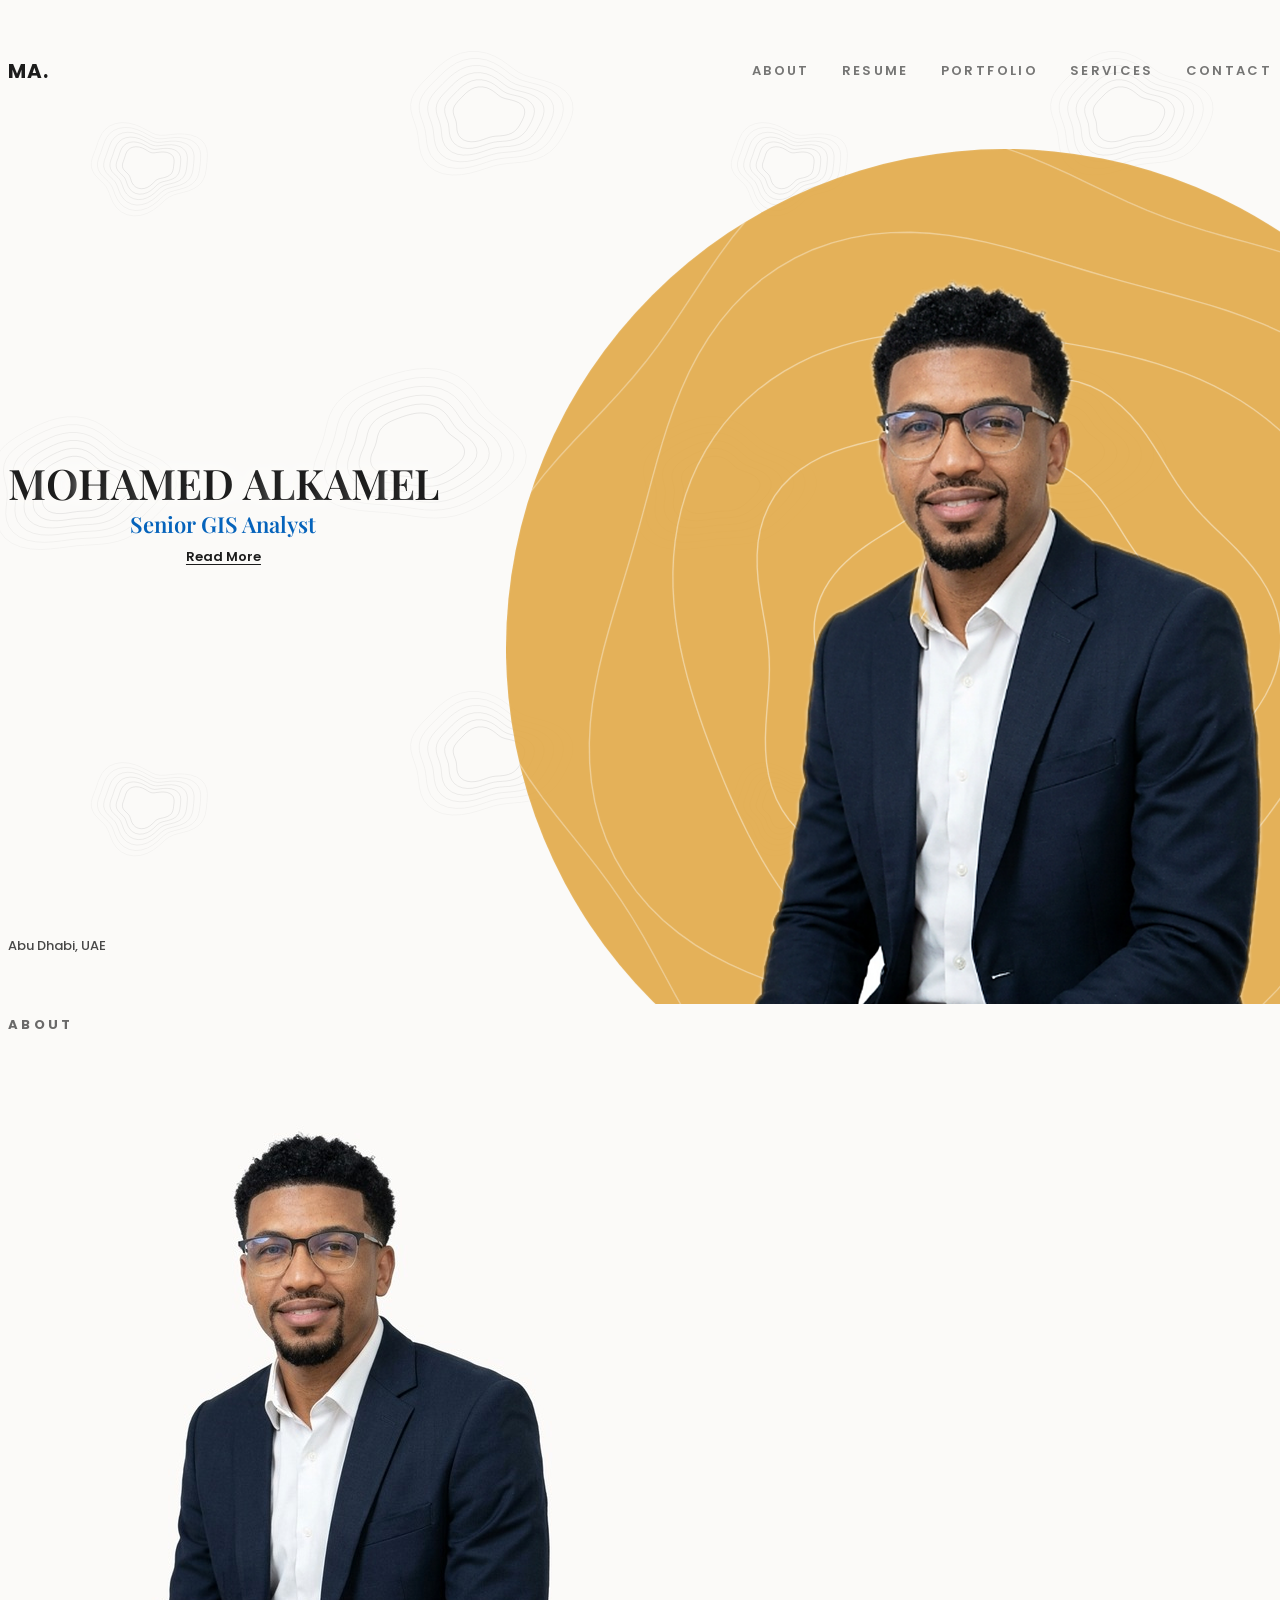
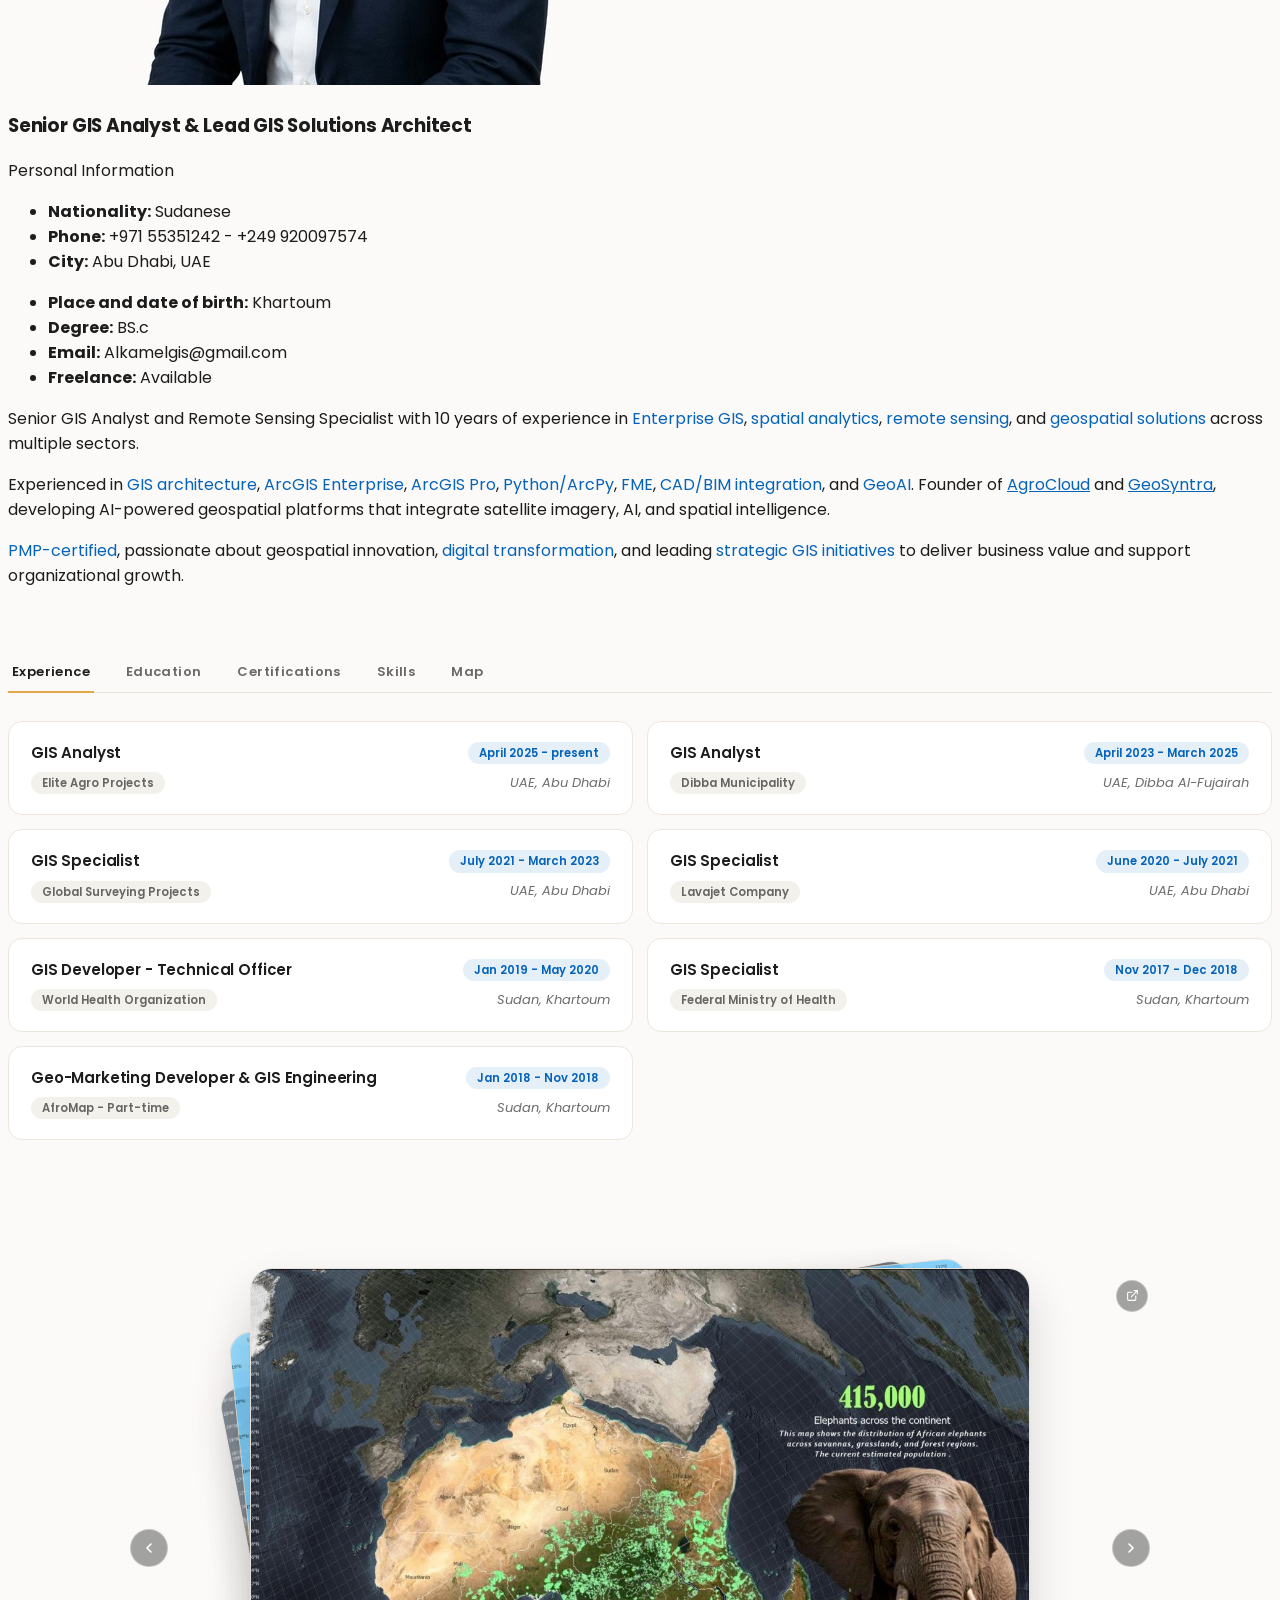
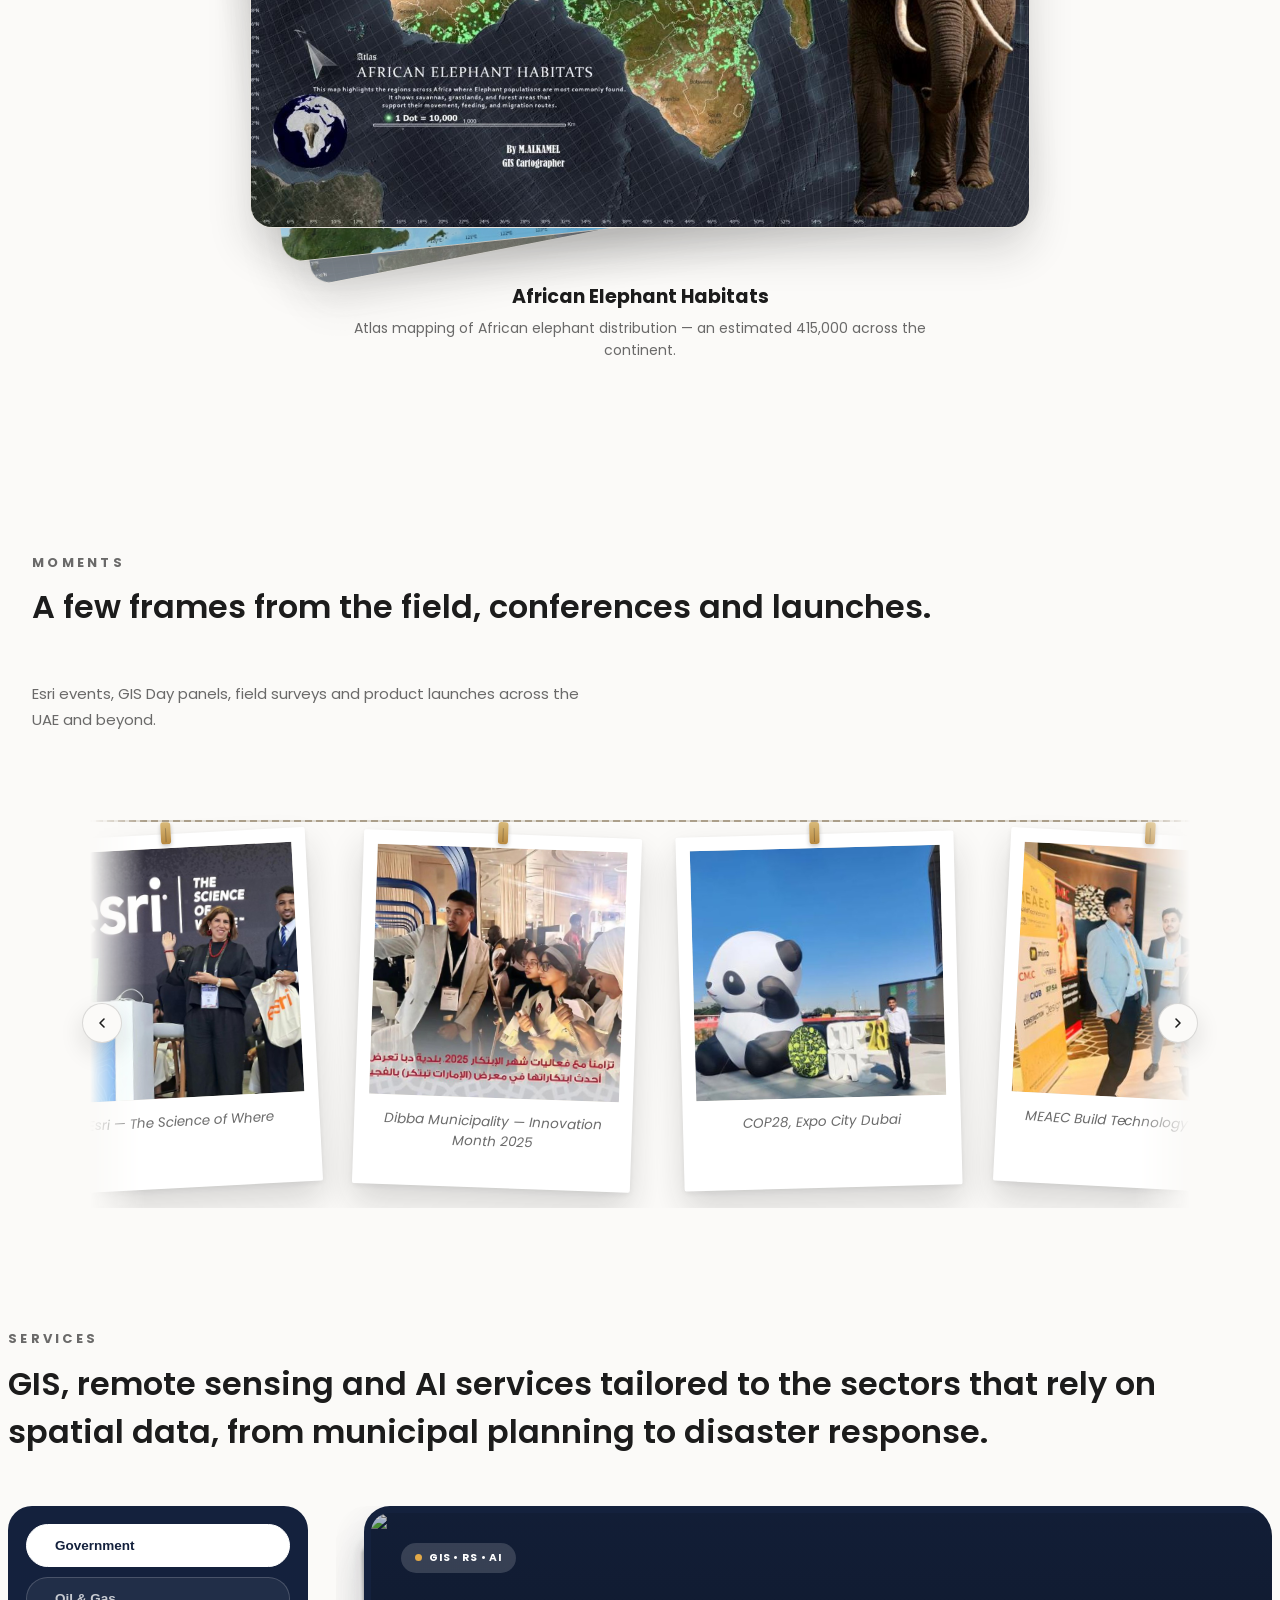
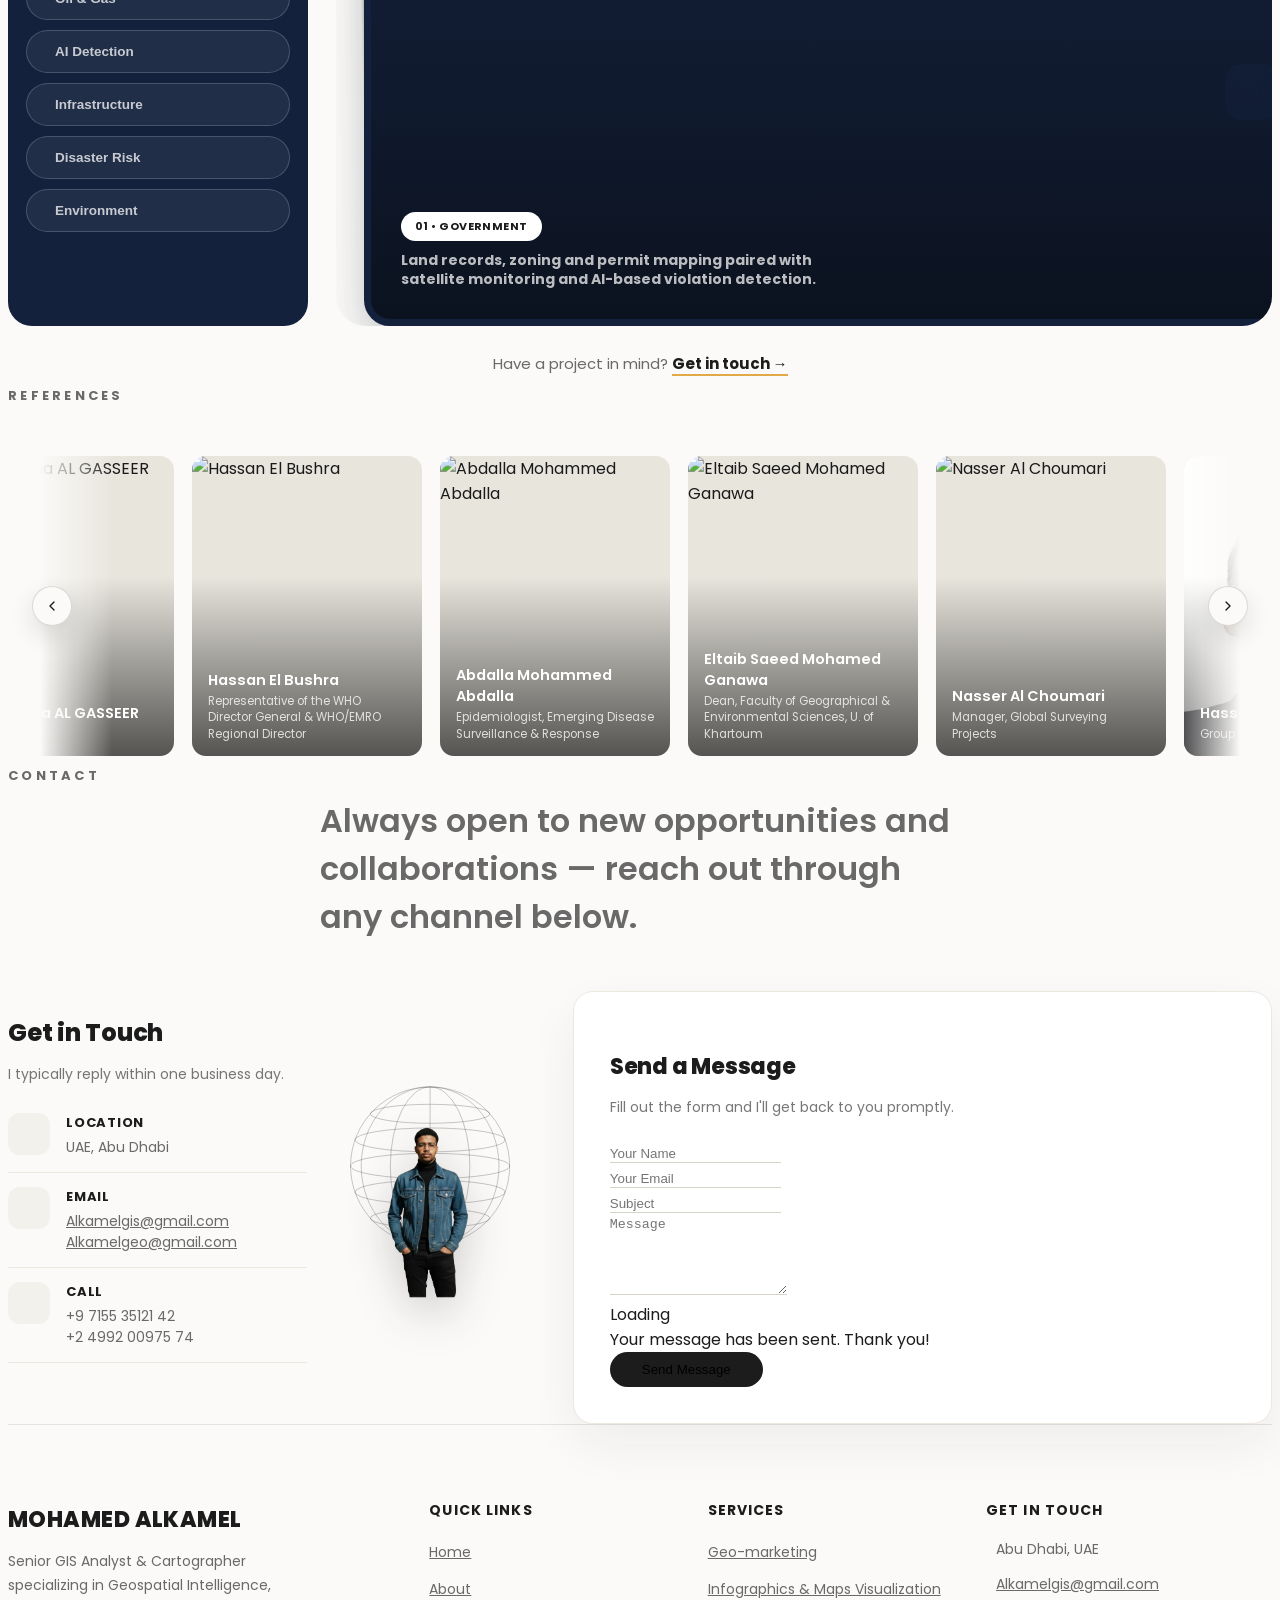
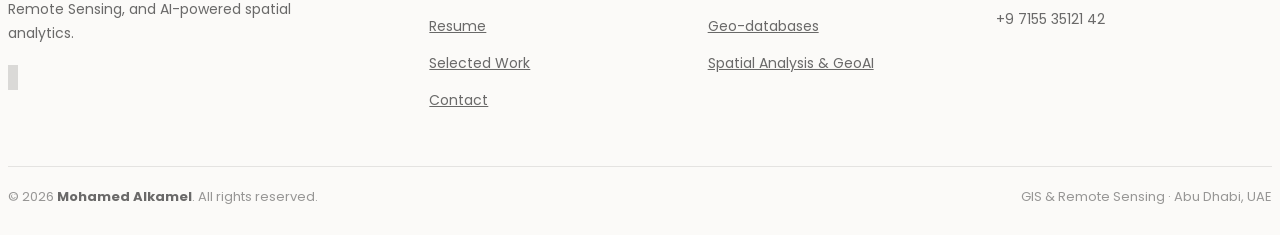
==== commit 5b0bd57b: "Rebuild the Services carousel as a real peeking-card stack Match the reference feature-carousel desi" ====
--- a/index.html
+++ b/index.html
@@ -459,20 +459,7 @@
           </div>
 
           <div class="svc-display">
-            <div class="svc-ghost svc-ghost-left" aria-hidden="true"></div>
-            <div class="svc-ghost svc-ghost-right" aria-hidden="true"></div>
-            <div class="svc-card icon-box svc-dark">
-              <div class="svc-card-photo">
-                <img src="https://images.unsplash.com/photo-1647964435203-36e0d18e97c7?fm=jpg&q=70&w=1200&auto=format&fit=crop" alt="" loading="lazy">
-              </div>
-              <div class="svc-card-scrim" aria-hidden="true"></div>
-              <span class="svc-badge"><span class="svc-dot"></span>GIS &bull; RS &bull; AI</span>
-              <div class="svc-card-icon"><i class="bx bx-building-house"></i></div>
-              <div class="svc-card-footer">
-                <span class="svc-chip">01 &bull; GOVERNMENT</span>
-                <p class="svc-tagline">Land records, zoning and permit mapping paired with satellite monitoring and AI-based violation detection.</p>
-              </div>
-            </div>
+            <div class="svc-stack"></div>
           </div>
         </div>
 
--- a/assets/css/minimalist-theme.css
+++ b/assets/css/minimalist-theme.css
@@ -742,48 +742,71 @@
 .svc-display {
   position: relative;
   min-height: 420px;
-}
-
-.svc-ghost {
+  padding: 0 28px;
+  overflow: hidden;
+  border-radius: 30px;
+}
+
+.svc-stack {
   position: absolute;
-  top: 16px;
-  bottom: 16px;
-  width: 86%;
-  border-radius: 24px;
-  background: #e4e0d6;
-}
-
-.svc-ghost-left {
-  left: -16px;
-  transform: rotate(-4deg);
-  opacity: 0.6;
-  z-index: 1;
-}
-
-.svc-ghost-right {
-  right: -16px;
-  left: auto;
-  transform: rotate(4deg);
-  opacity: 0.4;
-  z-index: 1;
-}
-
-.svc-card {
+  inset: 0 28px;
+}
+
+/* Every card lives in the DOM at once; only its status class changes,
+   so the stack behind the active card is made of real neighbouring
+   photos (dimmed, blurred and tilted) instead of empty placeholders. */
+.svc-display .svc-card {
   position: absolute;
   inset: 0;
-  z-index: 2;
   display: flex;
   flex-direction: column;
   justify-content: space-between;
   padding: 30px;
   overflow: hidden;
   isolation: isolate;
-  transition: opacity 0.22s ease, transform 0.22s ease;
-}
-
-.svc-card.is-fading {
+  border-radius: 26px;
+  border: 7px solid var(--mh-bg, #fbfaf8);
+  box-shadow: 0 18px 40px rgba(20, 33, 61, 0.16);
+  transition: transform 0.55s cubic-bezier(0.22, 0.61, 0.36, 1),
+    opacity 0.5s ease, filter 0.5s ease;
+}
+
+.svc-card.is-active {
+  transform: translateX(0) scale(1) rotate(0deg);
+  opacity: 1;
+  filter: none;
+  z-index: 3;
+  pointer-events: auto;
+}
+
+.svc-card.is-prev {
+  transform: translateX(-4%) scale(0.93) rotate(-1.5deg);
+  opacity: 0.5;
+  filter: grayscale(0.85) blur(1px);
+  z-index: 2;
+  pointer-events: none;
+}
+
+.svc-card.is-next {
+  transform: translateX(4%) scale(0.93) rotate(1.5deg);
+  opacity: 0.5;
+  filter: grayscale(0.85) blur(1px);
+  z-index: 2;
+  pointer-events: none;
+}
+
+.svc-card.is-hidden {
+  transform: scale(0.8);
   opacity: 0;
-  transform: scale(0.98);
+  z-index: 1;
+  pointer-events: none;
+}
+
+.svc-card:not(.is-active) .svc-badge,
+.svc-card:not(.is-active) .svc-card-icon,
+.svc-card:not(.is-active) .svc-card-footer {
+  opacity: 0;
+  transition: opacity 0.3s ease;
 }
 
 /* A real, slowly-zooming photo per service (Ken Burns effect), with a
@@ -972,6 +995,19 @@
 
   .svc-display {
     min-height: 360px;
+    padding: 0 14px;
+  }
+
+  .svc-stack {
+    inset: 0 14px;
+  }
+
+  .svc-card.is-prev {
+    transform: translateX(-3%) scale(0.92) rotate(-1deg);
+  }
+
+  .svc-card.is-next {
+    transform: translateX(3%) scale(0.92) rotate(1deg);
   }
 }
 
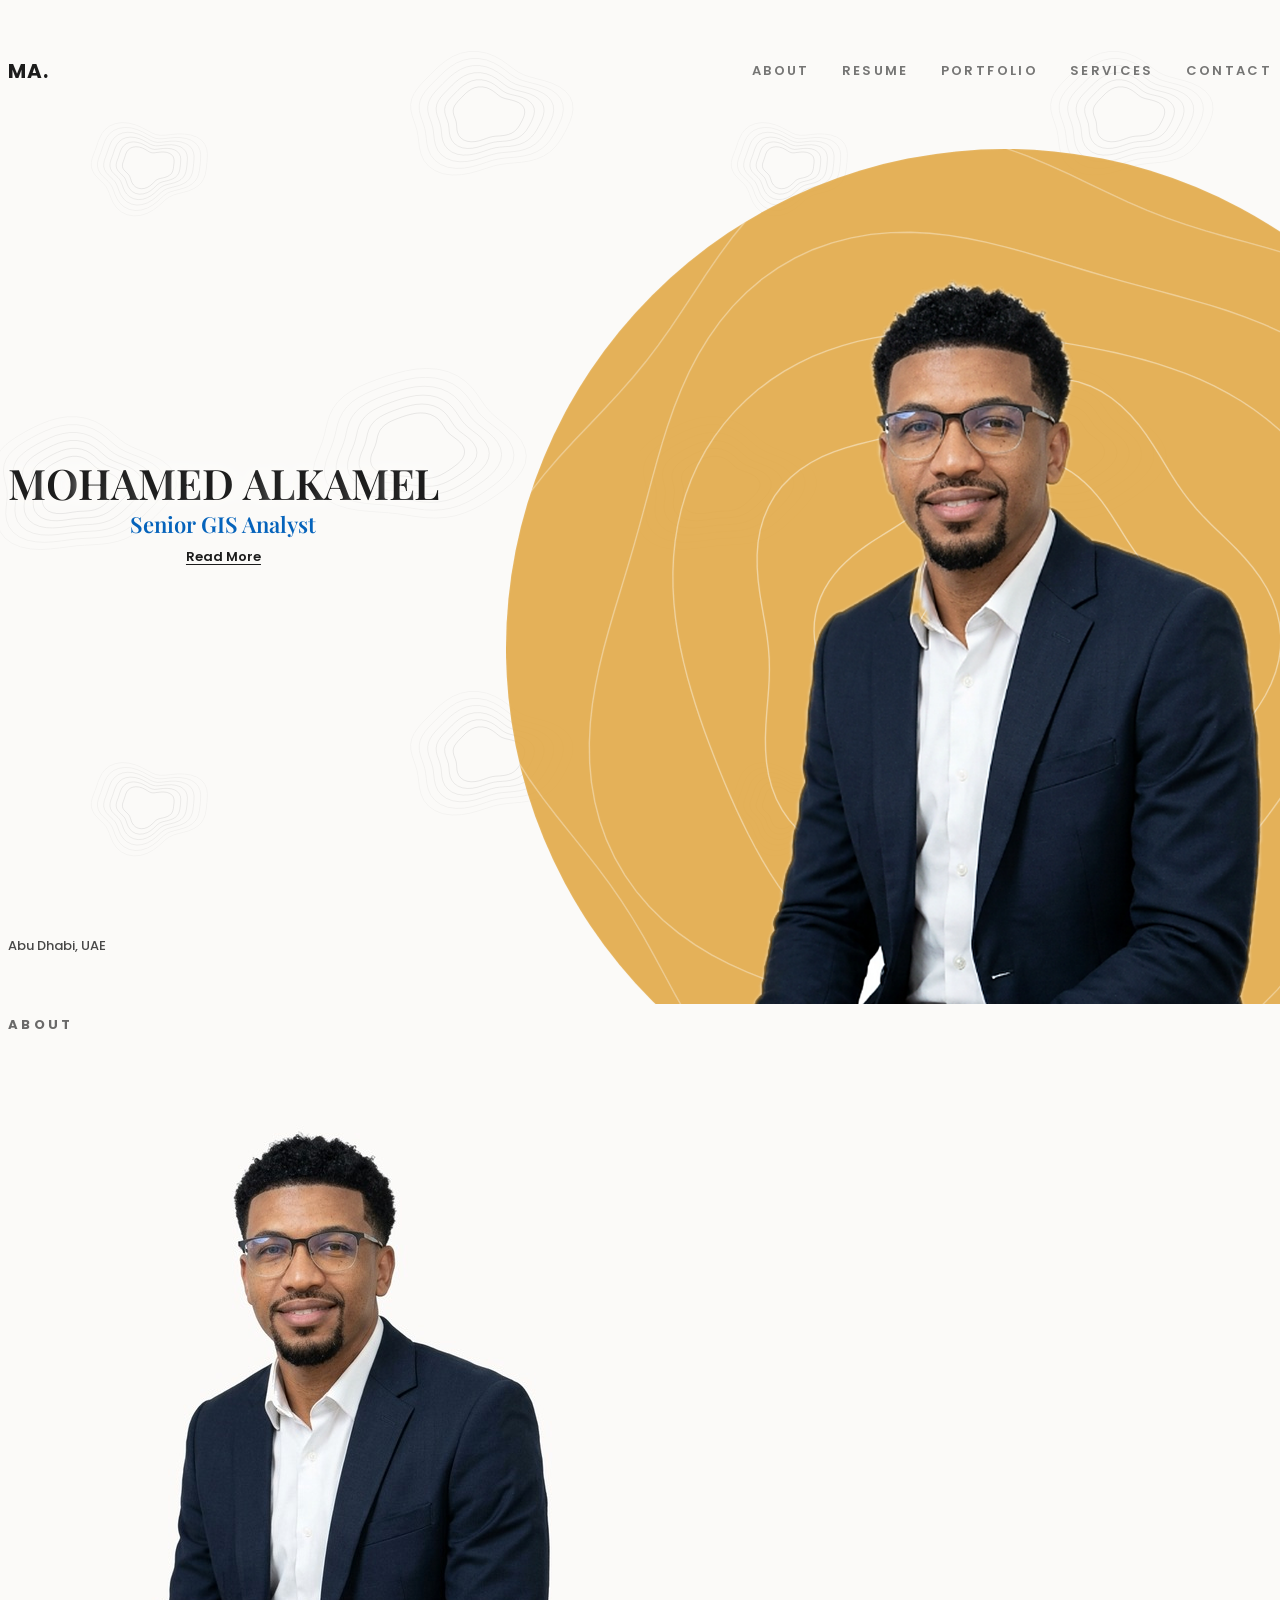
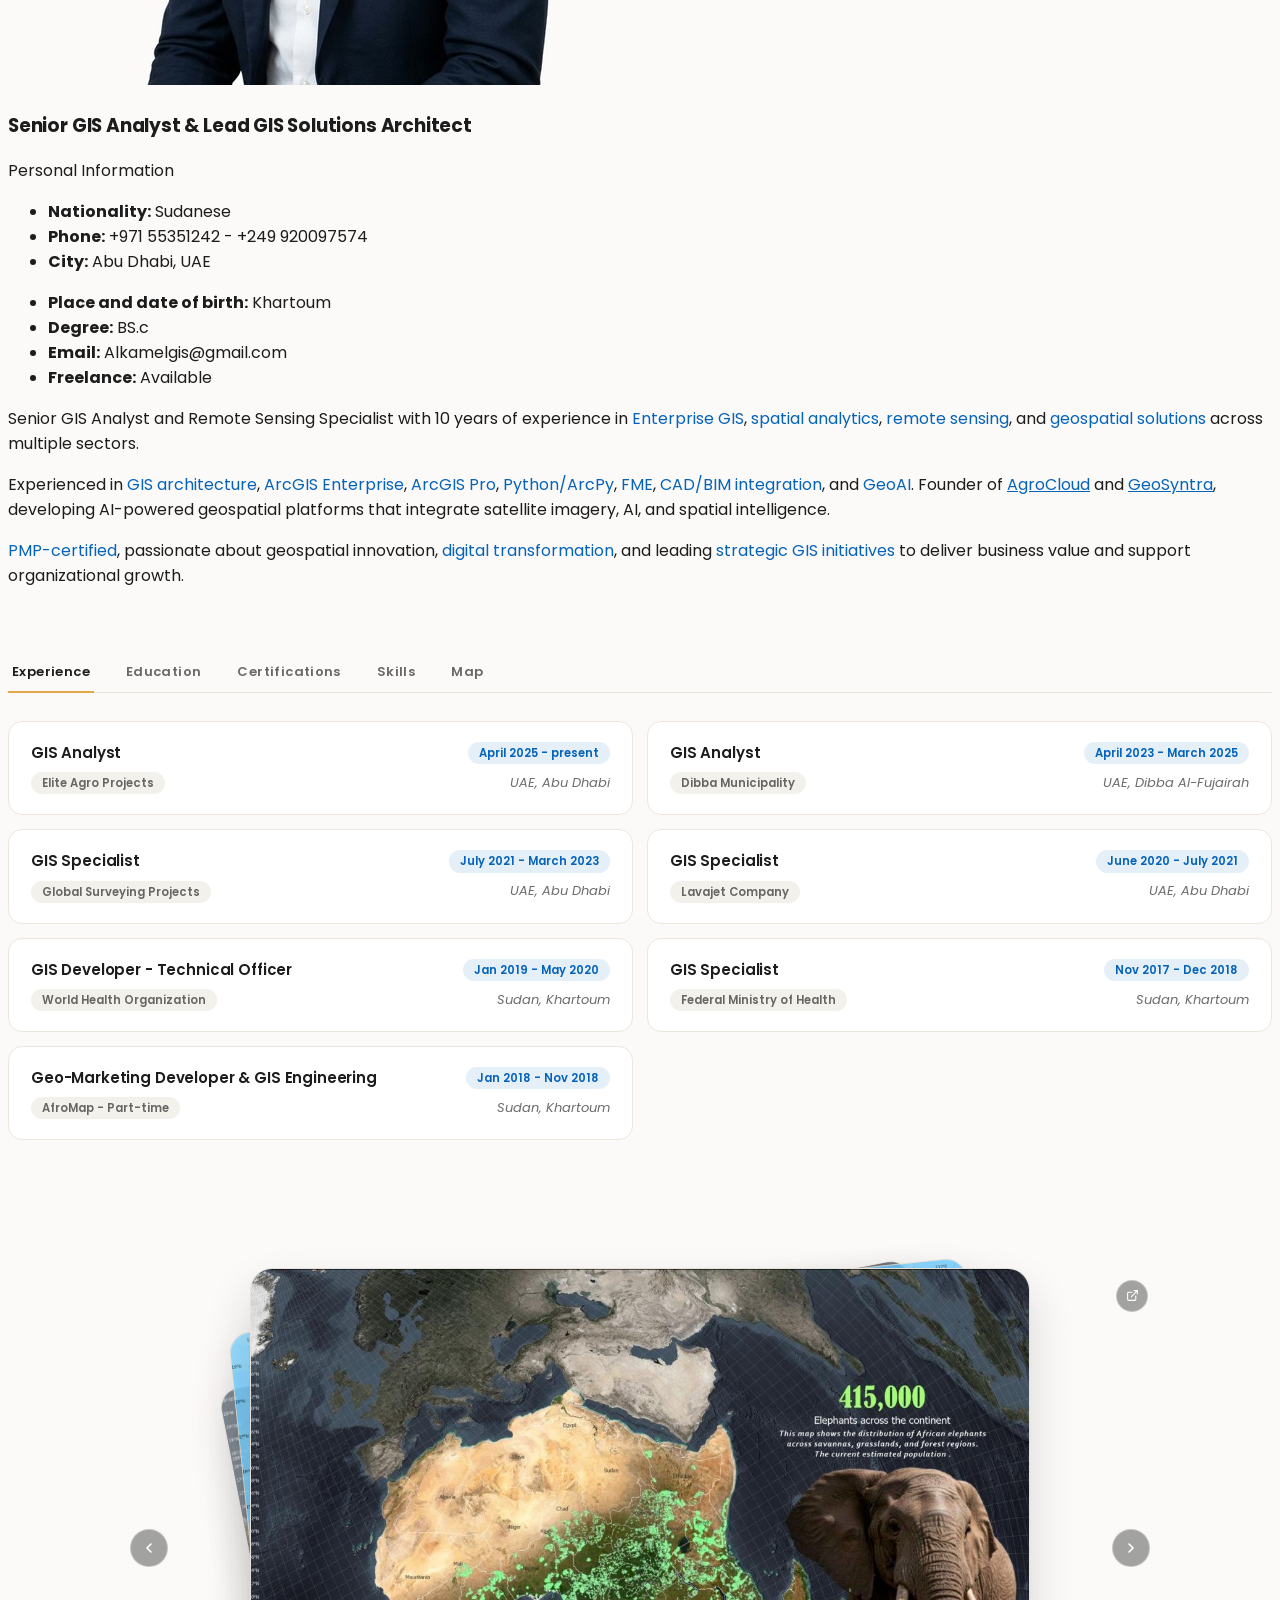
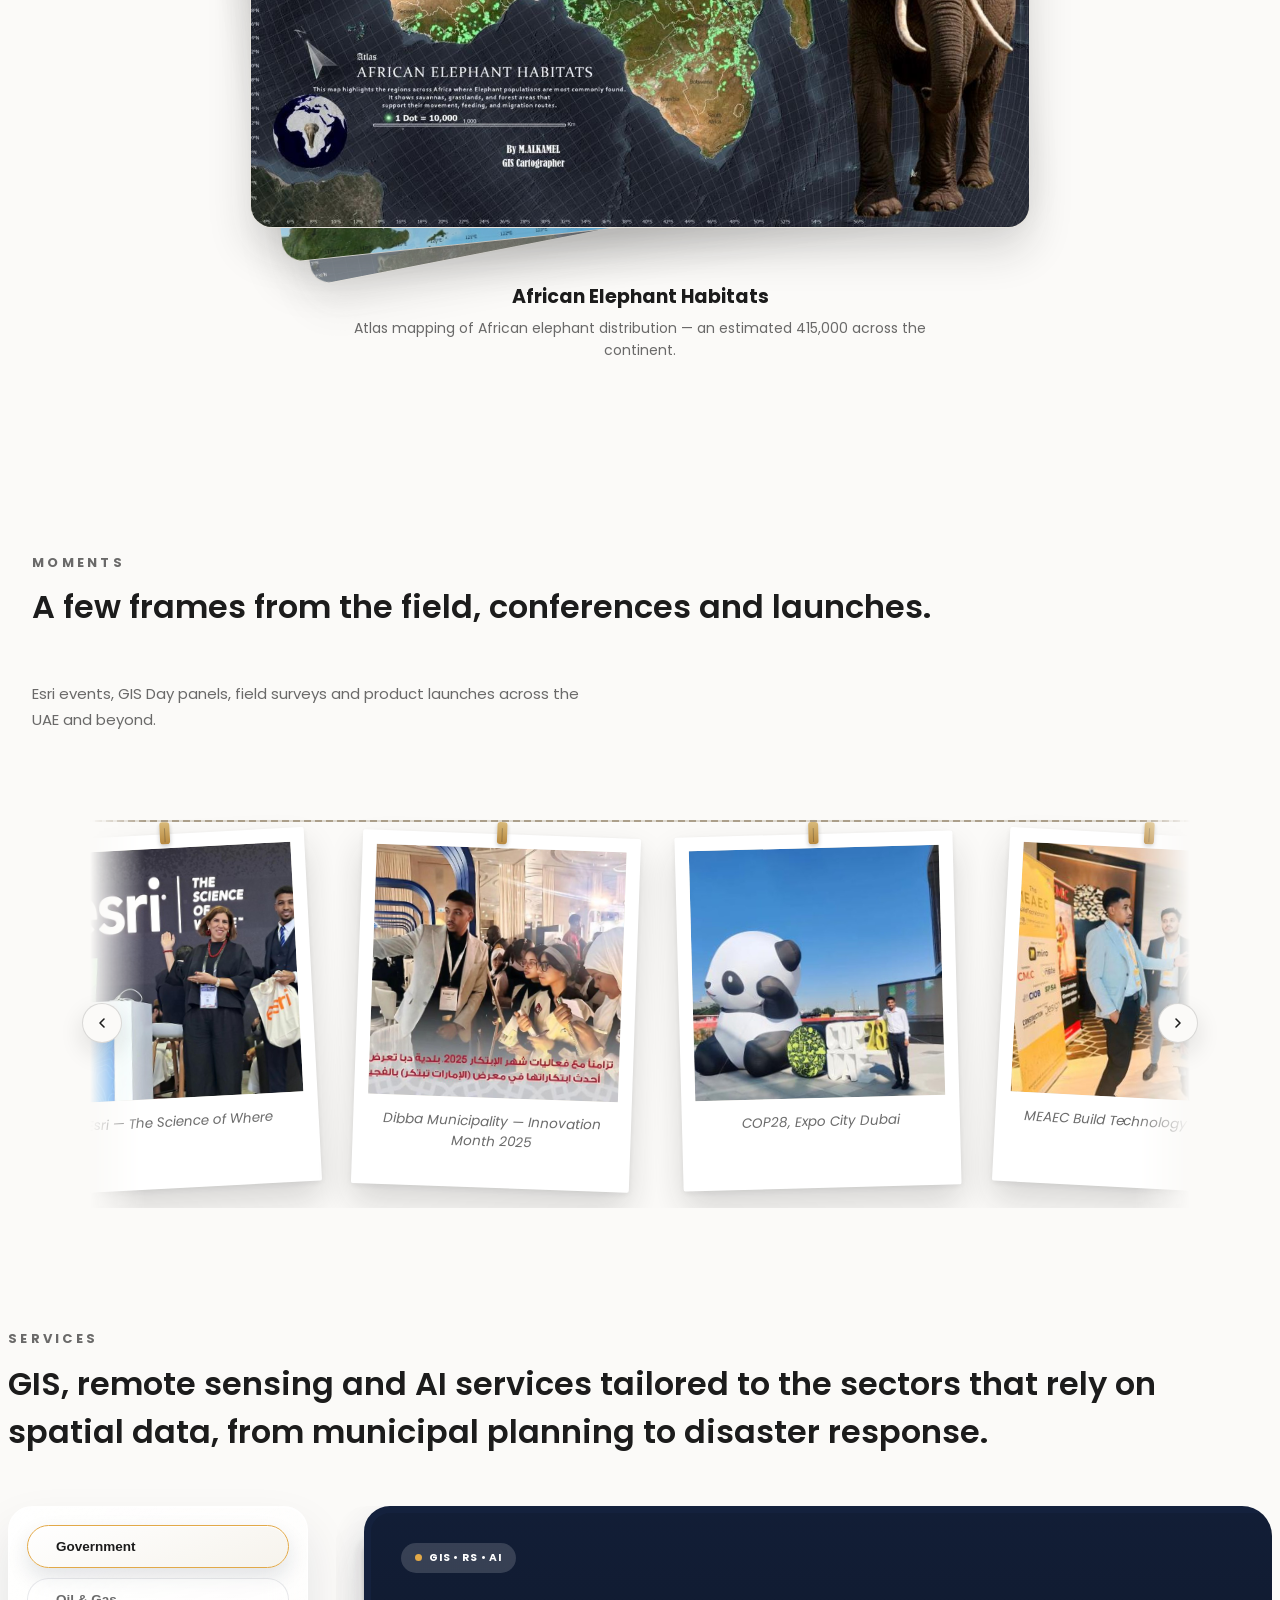
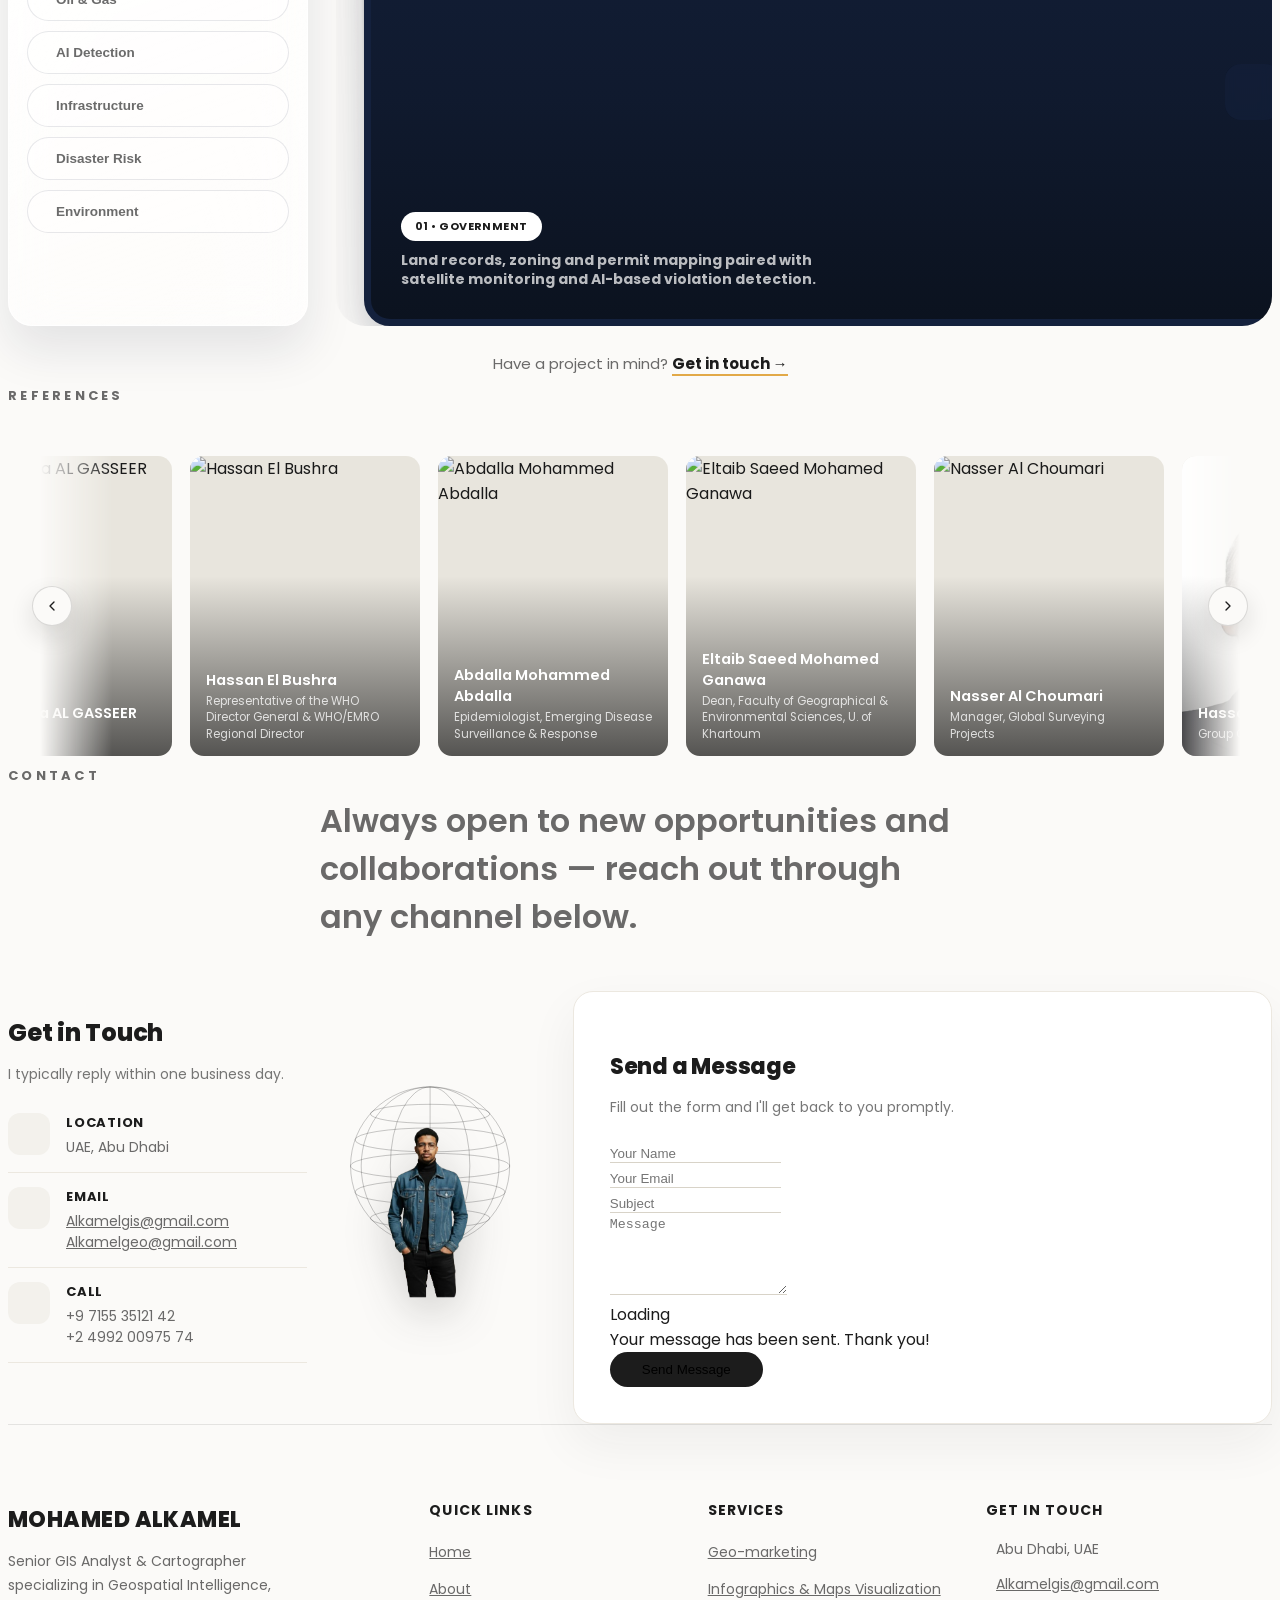
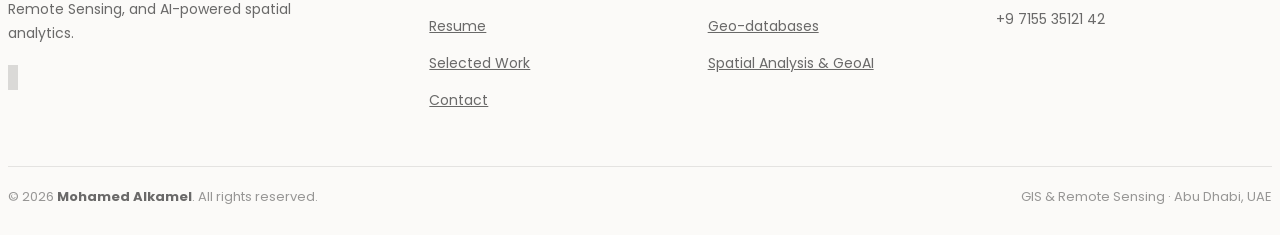
==== commit c930e688: "Replace per-sector service photos with procedural Three.js 3D icons Each of the 6 service cards now " ====
--- a/index.html
+++ b/index.html
@@ -430,12 +430,12 @@
         </div>
 
         <div class="svc-switcher" data-autoplay="4000" data-items='[
-          {"icon":"bx bx-building-house","tag":"Government","title":"Government & Municipalities","desc":"Land records, zoning and permit mapping paired with satellite monitoring and AI-based violation detection.","variant":"svc-dark","img":"https://images.unsplash.com/photo-1647964435203-36e0d18e97c7?fm=jpg&q=70&w=1200&auto=format&fit=crop"},
-          {"icon":"bx bx-gas-pump","tag":"Oil & Gas","title":"Oil & Gas","desc":"Pipeline and facility GIS mapping, satellite environmental monitoring, and AI models for leak detection.","variant":"svc-accent","img":"https://images.unsplash.com/photo-1517067869005-a8978defe0c5?fm=jpg&q=70&w=1200&auto=format&fit=crop"},
-          {"icon":"bx bx-brain","tag":"AI Detection","title":"AI Detection Models","desc":"Custom computer-vision models for object, change and anomaly detection on satellite and drone imagery.","variant":"svc-cream","img":"https://images.unsplash.com/photo-1762707867281-2ffc60c8bbb3?fm=jpg&q=70&w=1200&auto=format&fit=crop"},
-          {"icon":"bx bx-wrench","tag":"Infrastructure","title":"Infrastructure & Utilities","desc":"Asset and network mapping for utilities, remote-sensing inspection, and AI-driven anomaly and leak detection.","variant":"svc-dark","img":"https://images.unsplash.com/photo-1741323398831-90322fa39aa7?fm=jpg&q=70&w=1200&auto=format&fit=crop"},
-          {"icon":"bx bx-alarm-exclamation","tag":"Disaster Risk","title":"Disaster Management & Risk","desc":"Hazard mapping, real-time satellite disaster monitoring, and AI-based early-warning models.","variant":"svc-accent","img":"https://images.unsplash.com/photo-1764684994219-8347a5ab0e5e?fm=jpg&q=70&w=1200&auto=format&fit=crop"},
-          {"icon":"bx bx-leaf","tag":"Environment","title":"Environment & Agriculture","desc":"Land-use and habitat mapping, NDVI crop-health monitoring, and AI models for yield prediction.","variant":"svc-cream","img":"https://images.unsplash.com/photo-1788122290883-6587385ffb8c?fm=jpg&q=70&w=1200&auto=format&fit=crop"}
+          {"icon":"bx bx-building-house","tag":"Government","title":"Government & Municipalities","desc":"Land records, zoning and permit mapping paired with satellite monitoring and AI-based violation detection.","variant":"svc-dark"},
+          {"icon":"bx bx-gas-pump","tag":"Oil & Gas","title":"Oil & Gas","desc":"Pipeline and facility GIS mapping, satellite environmental monitoring, and AI models for leak detection.","variant":"svc-accent"},
+          {"icon":"bx bx-brain","tag":"AI Detection","title":"AI Detection Models","desc":"Custom computer-vision models for object, change and anomaly detection on satellite and drone imagery.","variant":"svc-cream"},
+          {"icon":"bx bx-wrench","tag":"Infrastructure","title":"Infrastructure & Utilities","desc":"Asset and network mapping for utilities, remote-sensing inspection, and AI-driven anomaly and leak detection.","variant":"svc-dark"},
+          {"icon":"bx bx-alarm-exclamation","tag":"Disaster Risk","title":"Disaster Management & Risk","desc":"Hazard mapping, real-time satellite disaster monitoring, and AI-based early-warning models.","variant":"svc-accent"},
+          {"icon":"bx bx-leaf","tag":"Environment","title":"Environment & Agriculture","desc":"Land-use and habitat mapping, NDVI crop-health monitoring, and AI models for yield prediction.","variant":"svc-cream"}
         ]'>
           <div class="svc-tabs">
             <button type="button" class="svc-tab is-active" data-index="0">
@@ -695,6 +695,10 @@
   <script src="assets/js/main.js"></script>
   <script src="assets/js/stack-gallery.js"></script>
   <script src="assets/js/services-switcher.js"></script>
+  <script type="importmap">
+    { "imports": { "three": "https://unpkg.com/three@latest/build/three.module.js" } }
+  </script>
+  <script type="module" src="assets/js/services-3d.js"></script>
   <script src="assets/js/moments-gallery.js"></script>
   <script src="assets/js/references-marquee.js"></script>
   <script src="assets/js/hero-rotator.js"></script>
--- a/assets/css/minimalist-theme.css
+++ b/assets/css/minimalist-theme.css
@@ -699,29 +699,60 @@
   align-items: stretch;
 }
 
+/* A luxury frosted-glass panel: translucent white with a soft blur and
+   a bright inner edge, instead of a flat navy block. */
 .svc-tabs {
+  position: relative;
   display: flex;
   flex-direction: column;
   gap: 10px;
-  background: #14213d;
+  background: linear-gradient(
+    160deg,
+    rgba(255, 255, 255, 0.82),
+    rgba(255, 255, 255, 0.5)
+  );
+  -webkit-backdrop-filter: blur(22px) saturate(180%);
+  backdrop-filter: blur(22px) saturate(180%);
+  border: 1px solid rgba(255, 255, 255, 0.7);
   border-radius: 24px;
   padding: 18px;
+  box-shadow: 0 24px 48px rgba(20, 33, 61, 0.1),
+    inset 0 1px 0 rgba(255, 255, 255, 0.9);
+  overflow: hidden;
+}
+
+/* A faint diagonal sheen across the glass for the "glossy" look. */
+.svc-tabs::before {
+  content: "";
+  position: absolute;
+  inset: 0;
+  z-index: 0;
+  background: linear-gradient(
+    115deg,
+    rgba(255, 255, 255, 0.55) 0%,
+    rgba(255, 255, 255, 0) 32%,
+    rgba(255, 255, 255, 0) 68%,
+    rgba(255, 255, 255, 0.35) 100%
+  );
+  pointer-events: none;
 }
 
 .svc-tab {
+  position: relative;
+  z-index: 1;
   display: flex;
   align-items: center;
   gap: 10px;
   padding: 13px 18px;
-  border: 1px solid rgba(255, 255, 255, 0.18);
+  border: 1px solid rgba(20, 33, 61, 0.1);
   border-radius: 999px;
-  background: rgba(255, 255, 255, 0.06);
-  color: rgba(255, 255, 255, 0.75);
+  background: rgba(255, 255, 255, 0.4);
+  color: var(--mh-ink-soft, rgba(28, 28, 28, 0.65));
   font-size: 13.5px;
   font-weight: 600;
   text-align: left;
   cursor: pointer;
-  transition: background 0.25s, color 0.25s, border-color 0.25s;
+  transition: background 0.25s, color 0.25s, border-color 0.25s, box-shadow 0.25s;
 }
 
 .svc-tab i {
@@ -729,14 +760,17 @@
 }
 
 .svc-tab:hover {
-  border-color: rgba(255, 255, 255, 0.4);
-  color: #fff;
+  border-color: rgba(20, 33, 61, 0.28);
+  background: rgba(255, 255, 255, 0.65);
+  color: var(--mh-ink, #1c1c1c);
 }
 
 .svc-tab.is-active {
-  background: #fff;
-  border-color: #fff;
-  color: #14213d;
+  background: linear-gradient(160deg, #ffffff, #f6f3ec);
+  border-color: var(--mh-amber, #e2a948);
+  color: var(--mh-ink, #1c1c1c);
+  box-shadow: 0 10px 22px rgba(20, 33, 61, 0.12),
+    inset 0 1px 0 rgba(255, 255, 255, 0.9);
 }
 
 .svc-display {
@@ -809,33 +843,21 @@
   transition: opacity 0.3s ease;
 }
 
-/* A real, slowly-zooming photo per service (Ken Burns effect), with a
-   dark scrim underneath the text so it stays legible on any image. */
+/* Hosts the live 3D icon (a <canvas>, moved here by services-3d.js when
+   this card becomes active). The card's own navy/amber/cream variant
+   colour shows through behind it, since the renderer clears to
+   transparent — that's the fallback look if WebGL isn't available. */
 .svc-card-photo {
   position: absolute;
   inset: 0;
   z-index: 0;
   overflow: hidden;
-  background: rgba(20, 33, 61, 0.4);
-}
-
-.svc-card-photo img {
+}
+
+.svc-card-photo canvas {
+  display: block;
   width: 100%;
   height: 100%;
-  object-fit: cover;
-  display: block;
-  font-size: 0;
-  color: transparent;
-  animation: svcKenBurns 9s ease-in-out infinite alternate;
-}
-
-@keyframes svcKenBurns {
-  from {
-    transform: scale(1);
-  }
-  to {
-    transform: scale(1.12);
-  }
 }
 
 .svc-card-scrim {
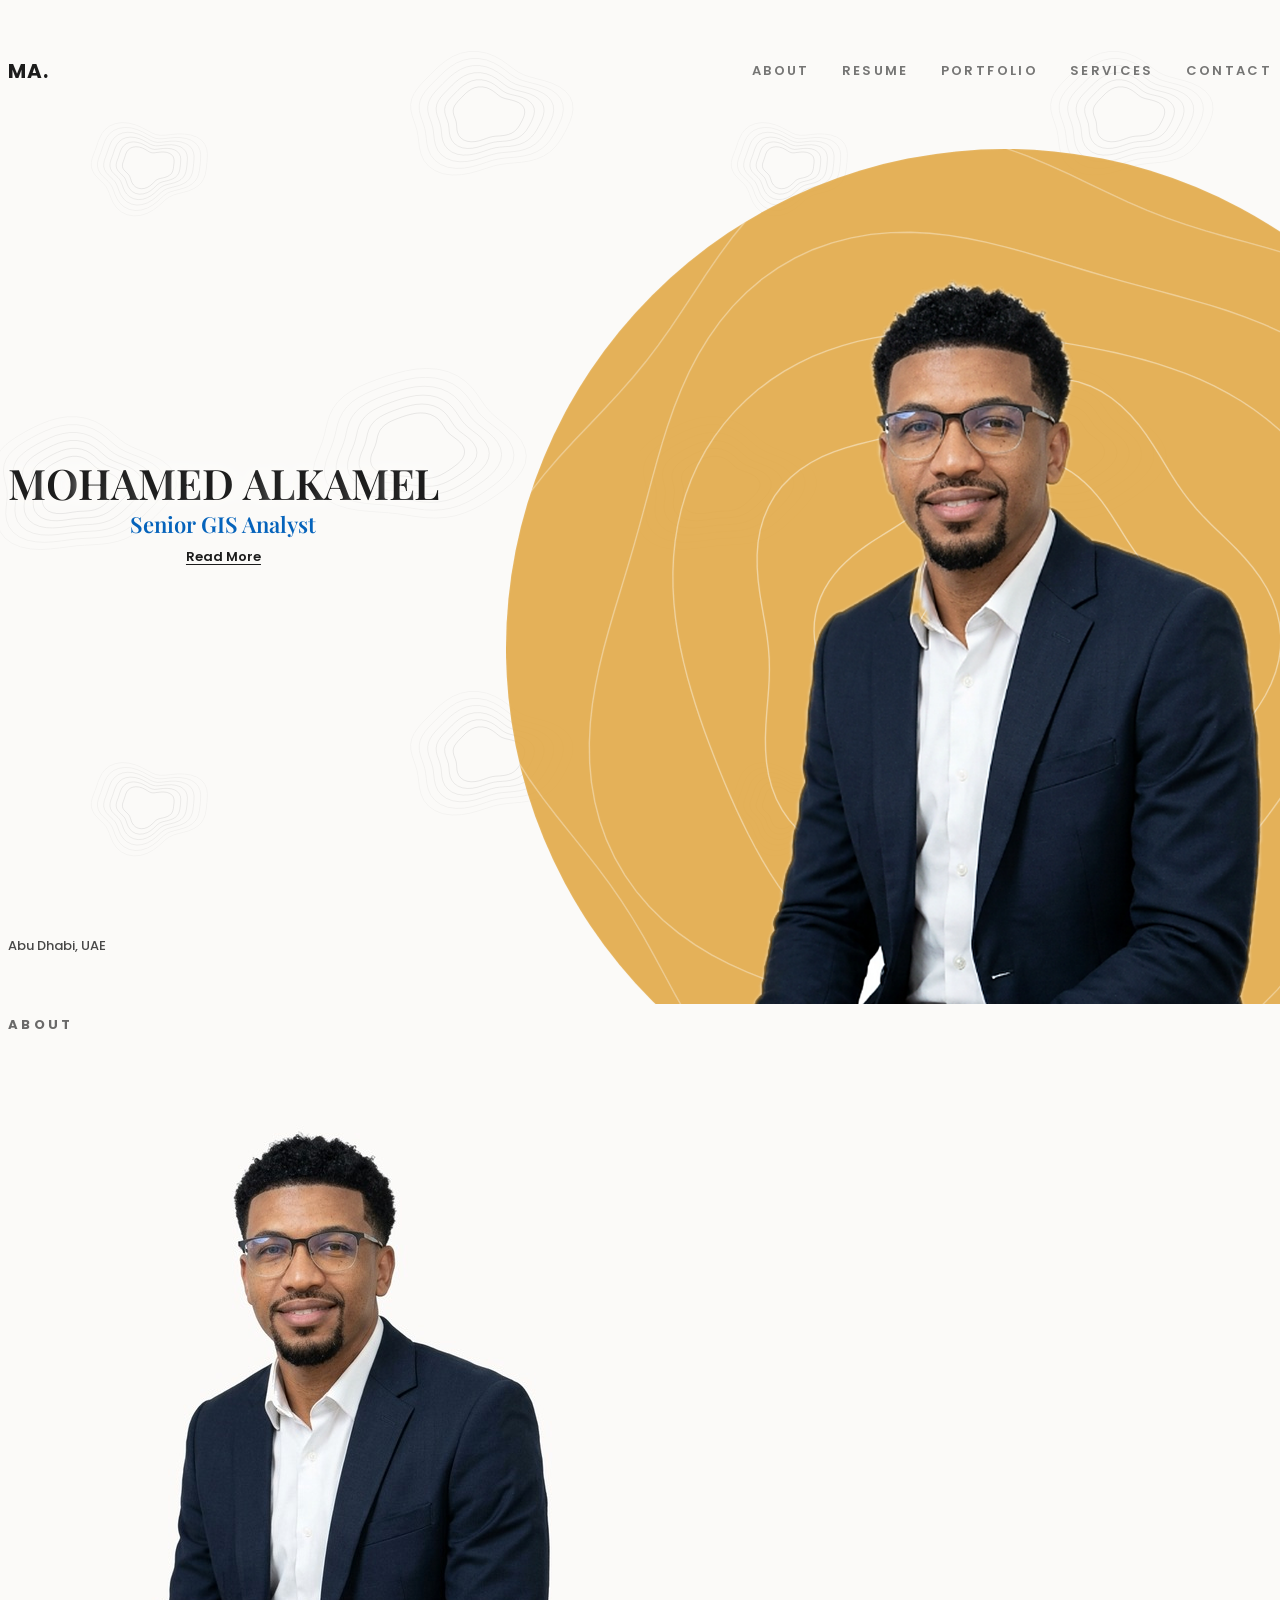
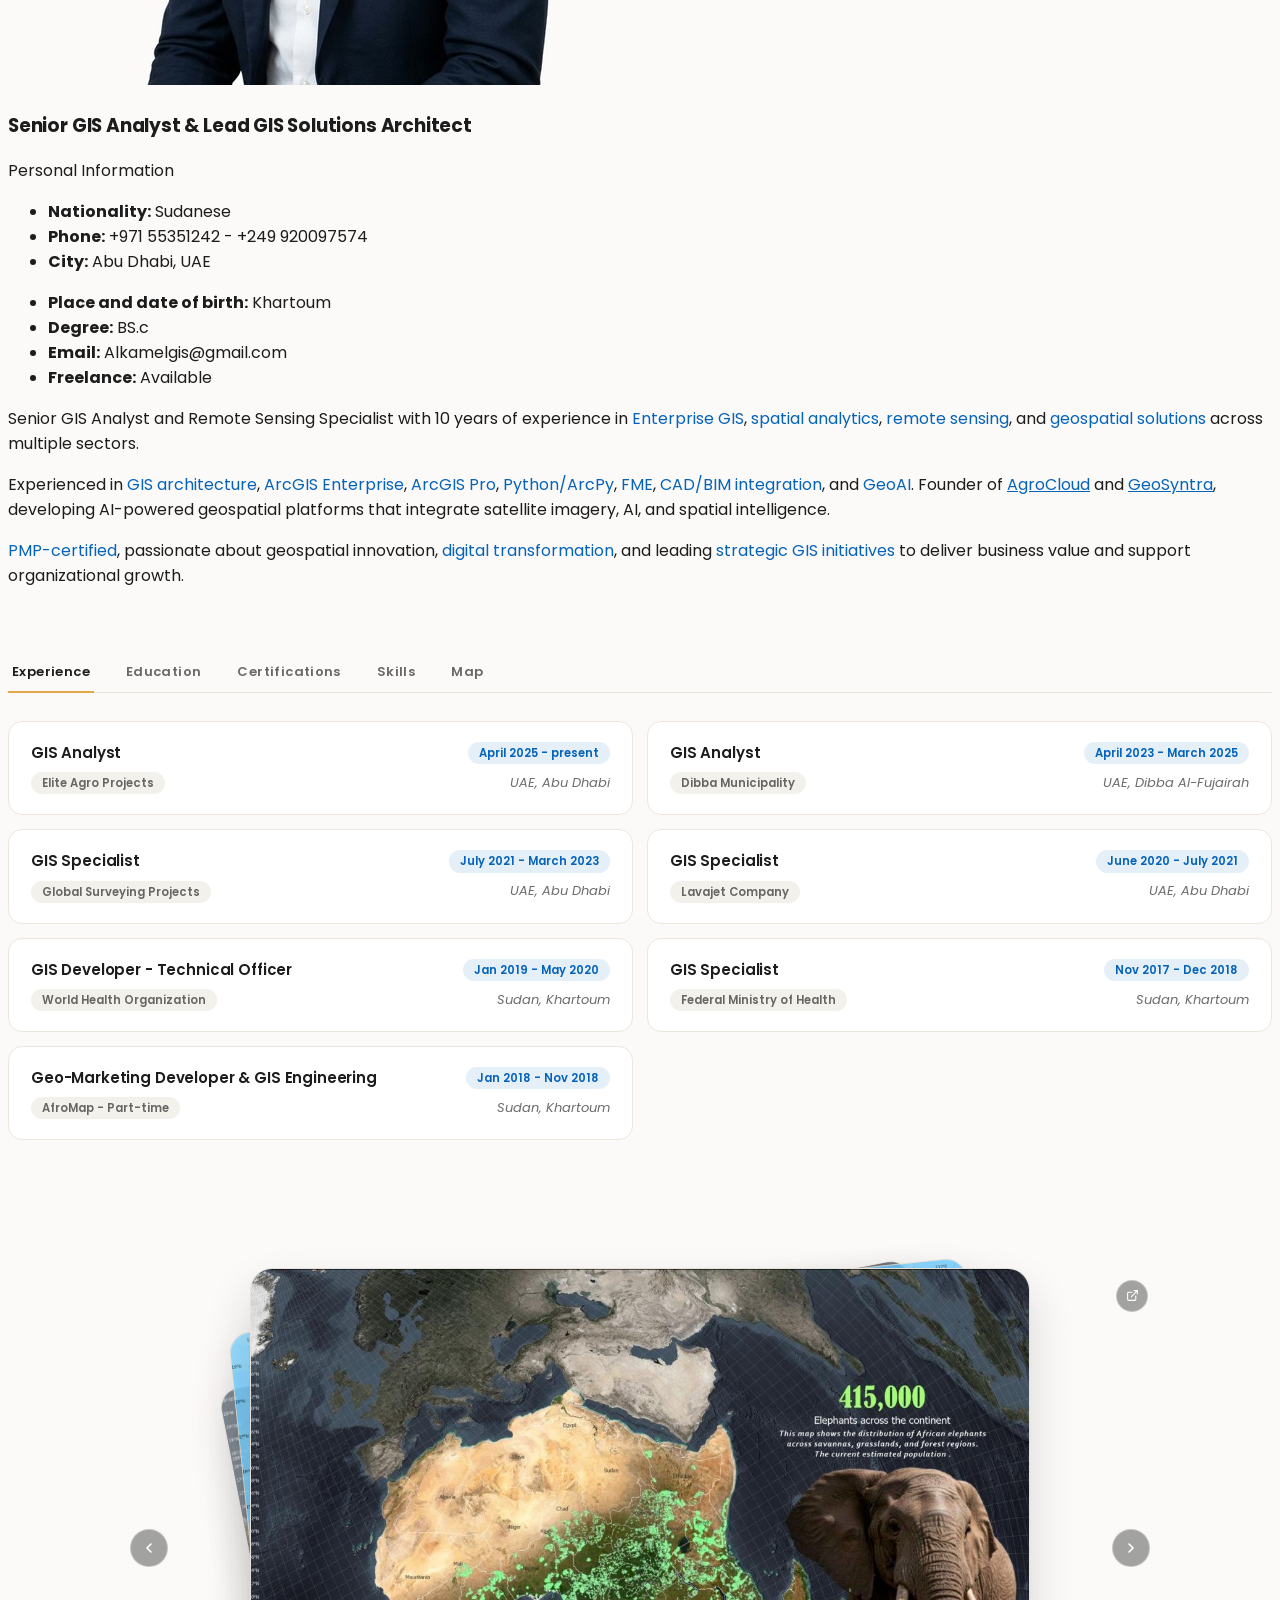
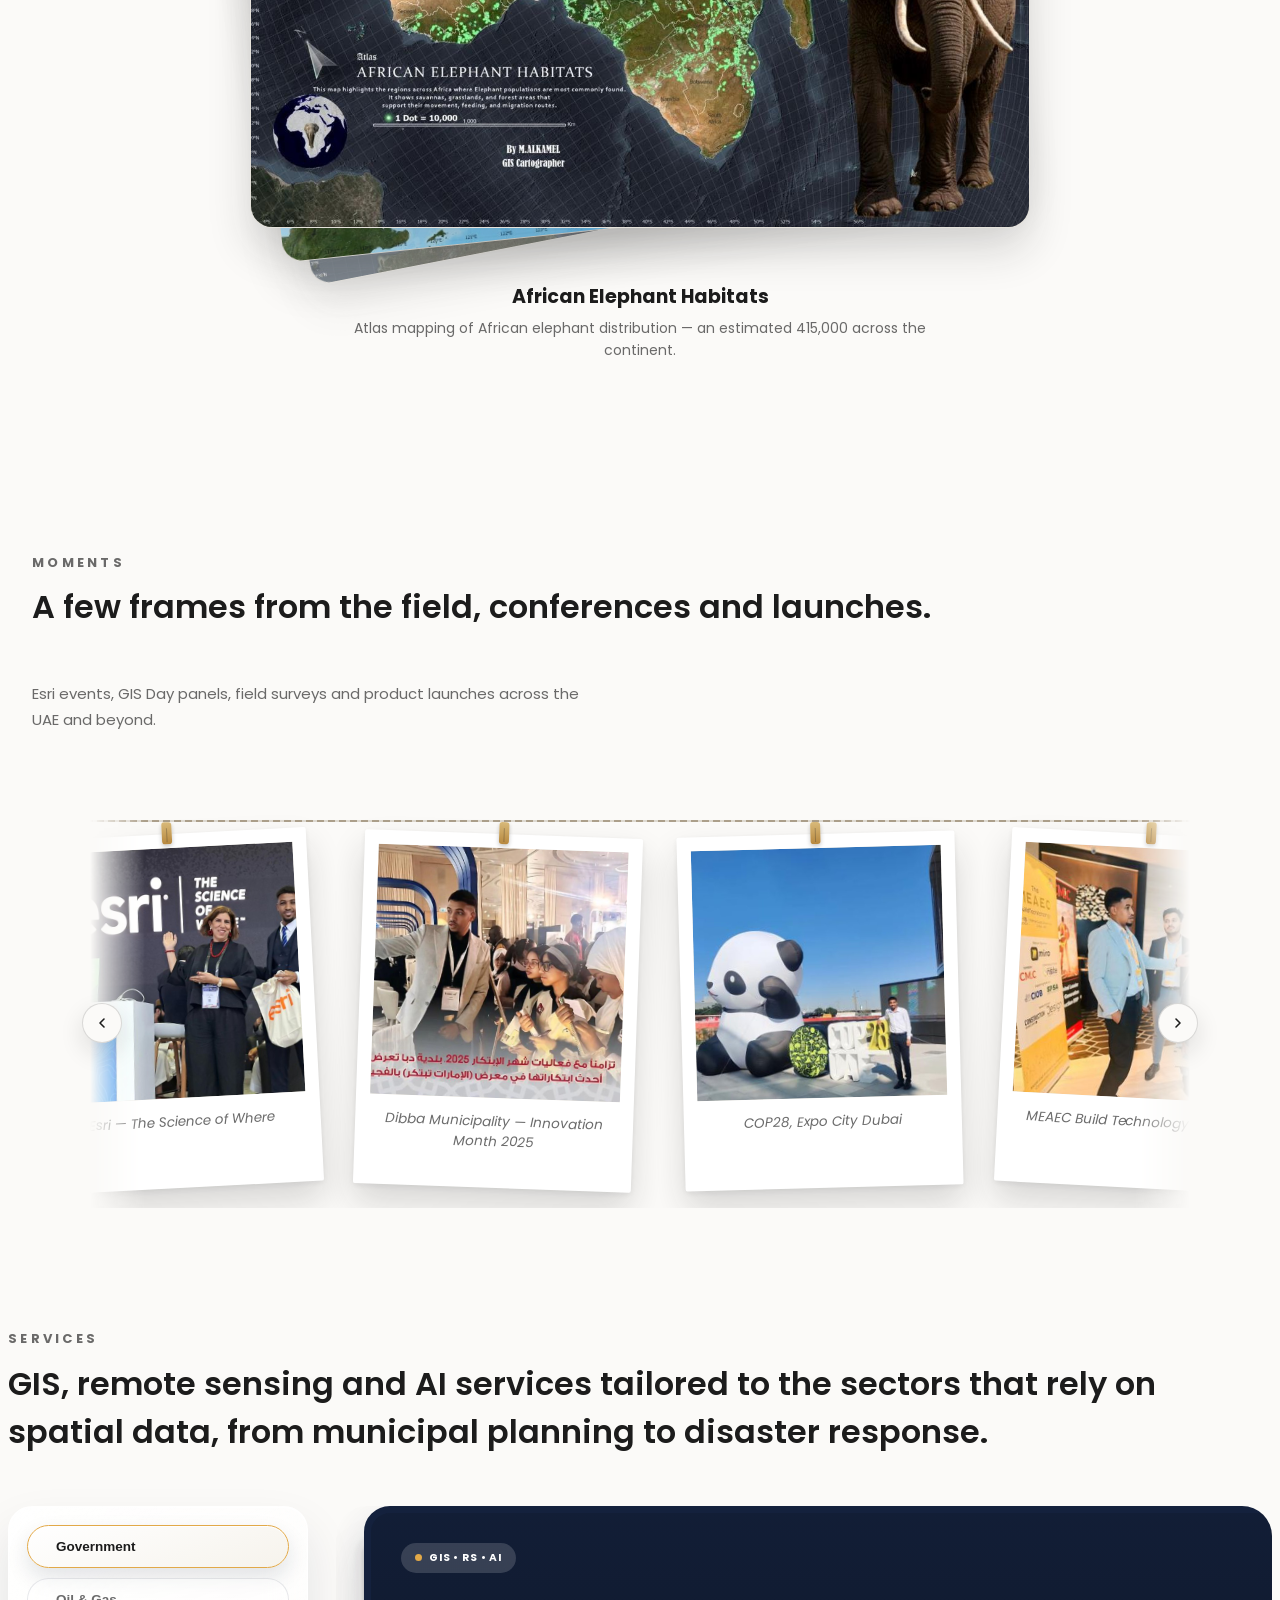
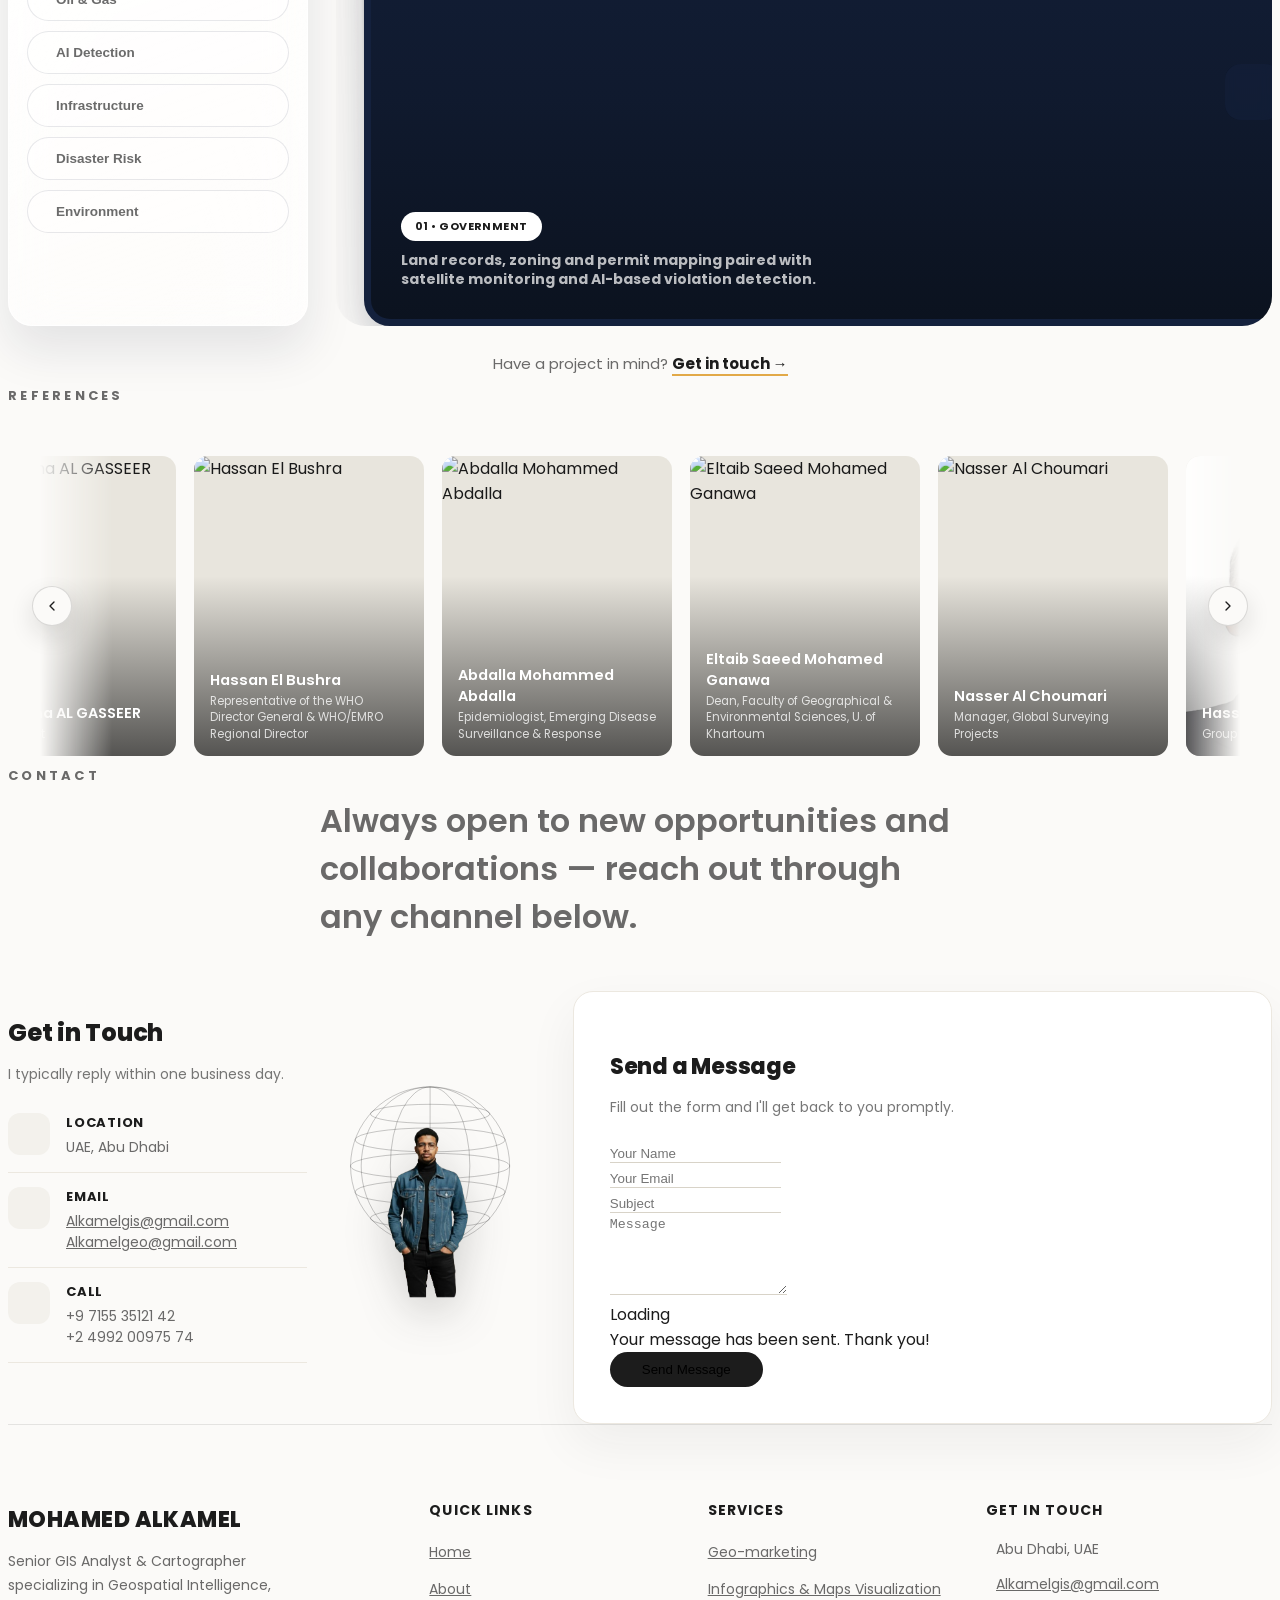
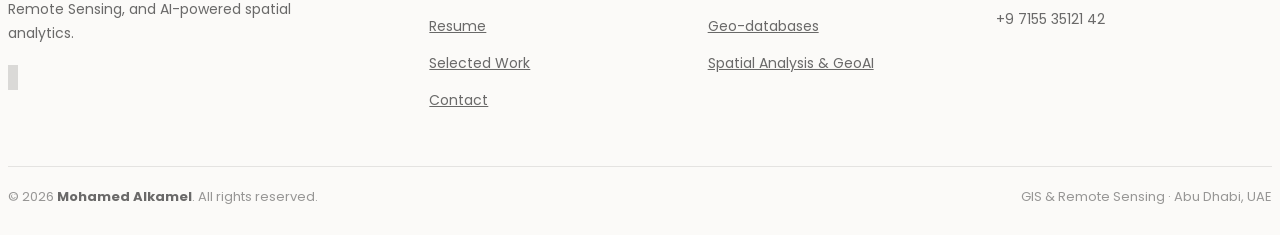
==== commit b26a638a: "Load three.js from jsdelivr instead of unpkg unpkg.com's certificate isn't trusted on the user's mac" ====
--- a/index.html
+++ b/index.html
@@ -696,7 +696,7 @@
   <script src="assets/js/stack-gallery.js"></script>
   <script src="assets/js/services-switcher.js"></script>
   <script type="importmap">
-    { "imports": { "three": "https://unpkg.com/three@latest/build/three.module.js" } }
+    { "imports": { "three": "https://cdn.jsdelivr.net/npm/three@0.170.0/build/three.module.js" } }
   </script>
   <script type="module" src="assets/js/services-3d.js"></script>
   <script src="assets/js/moments-gallery.js"></script>
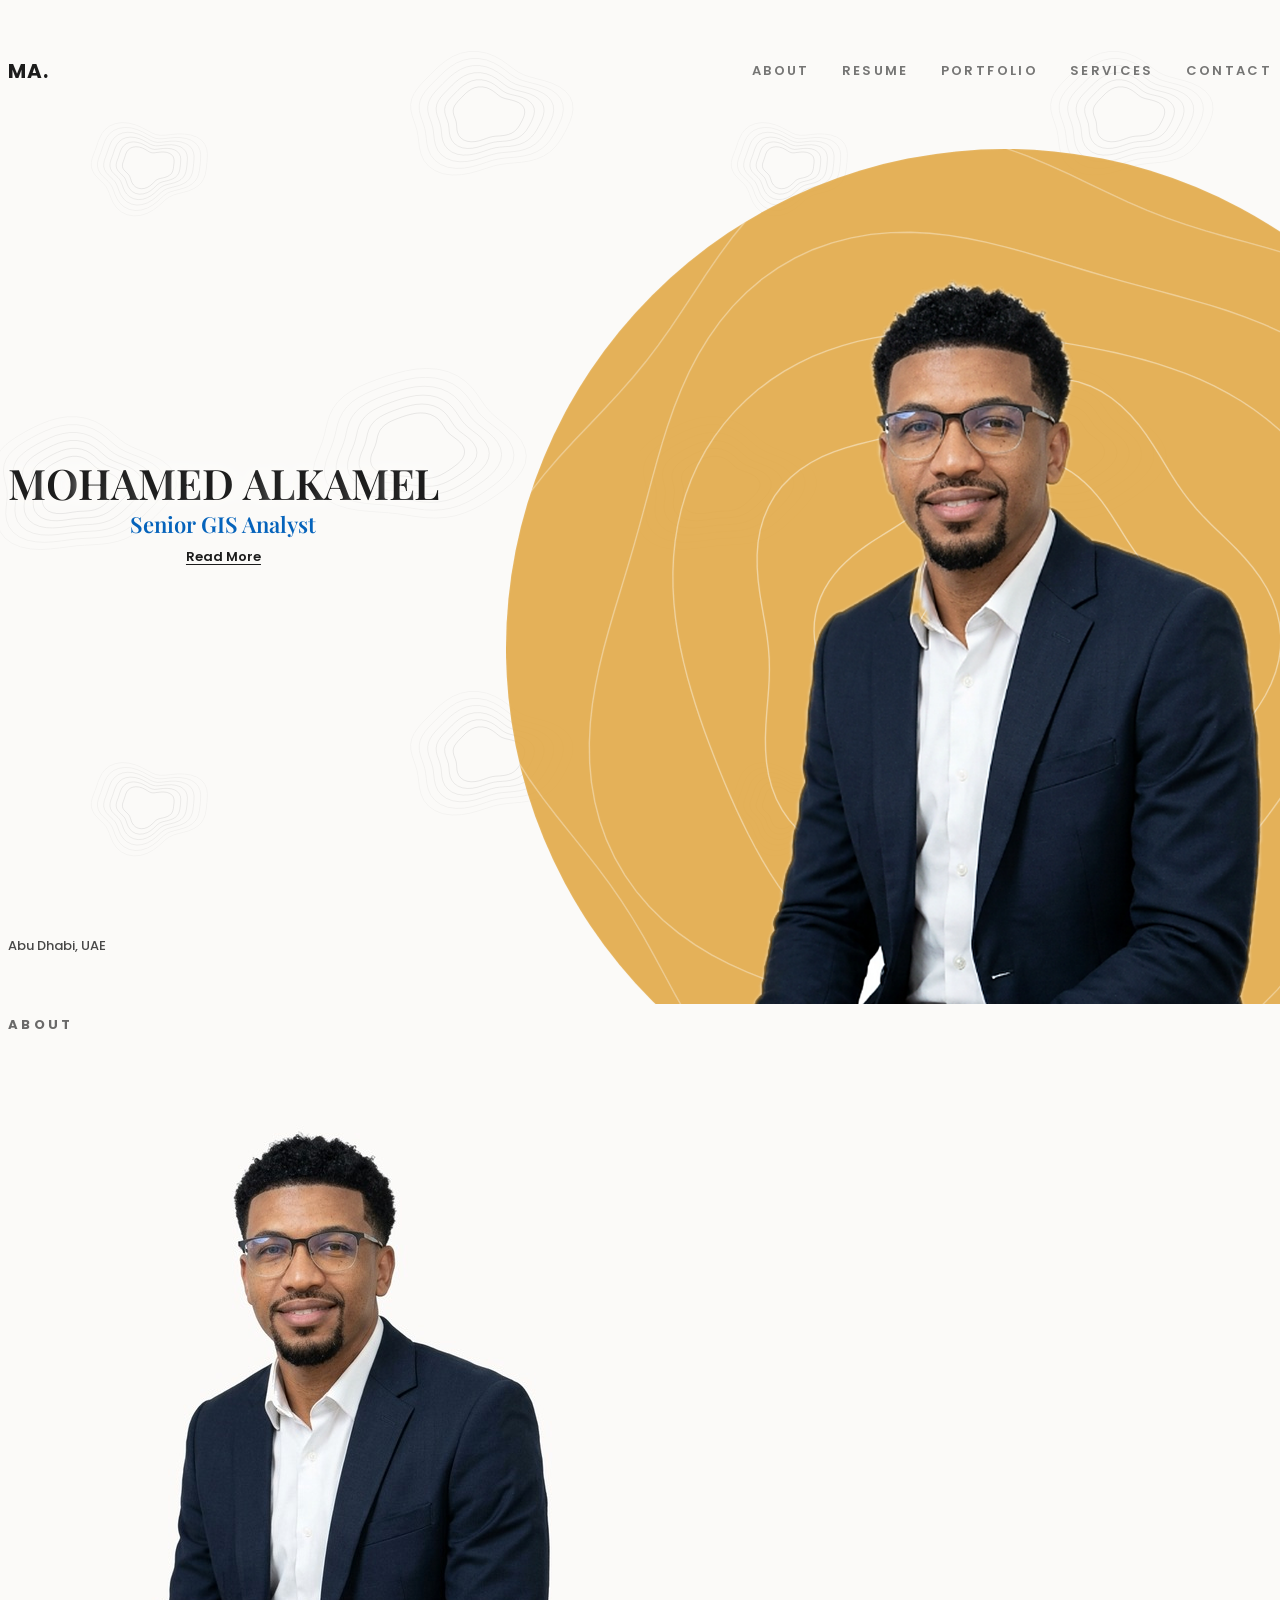
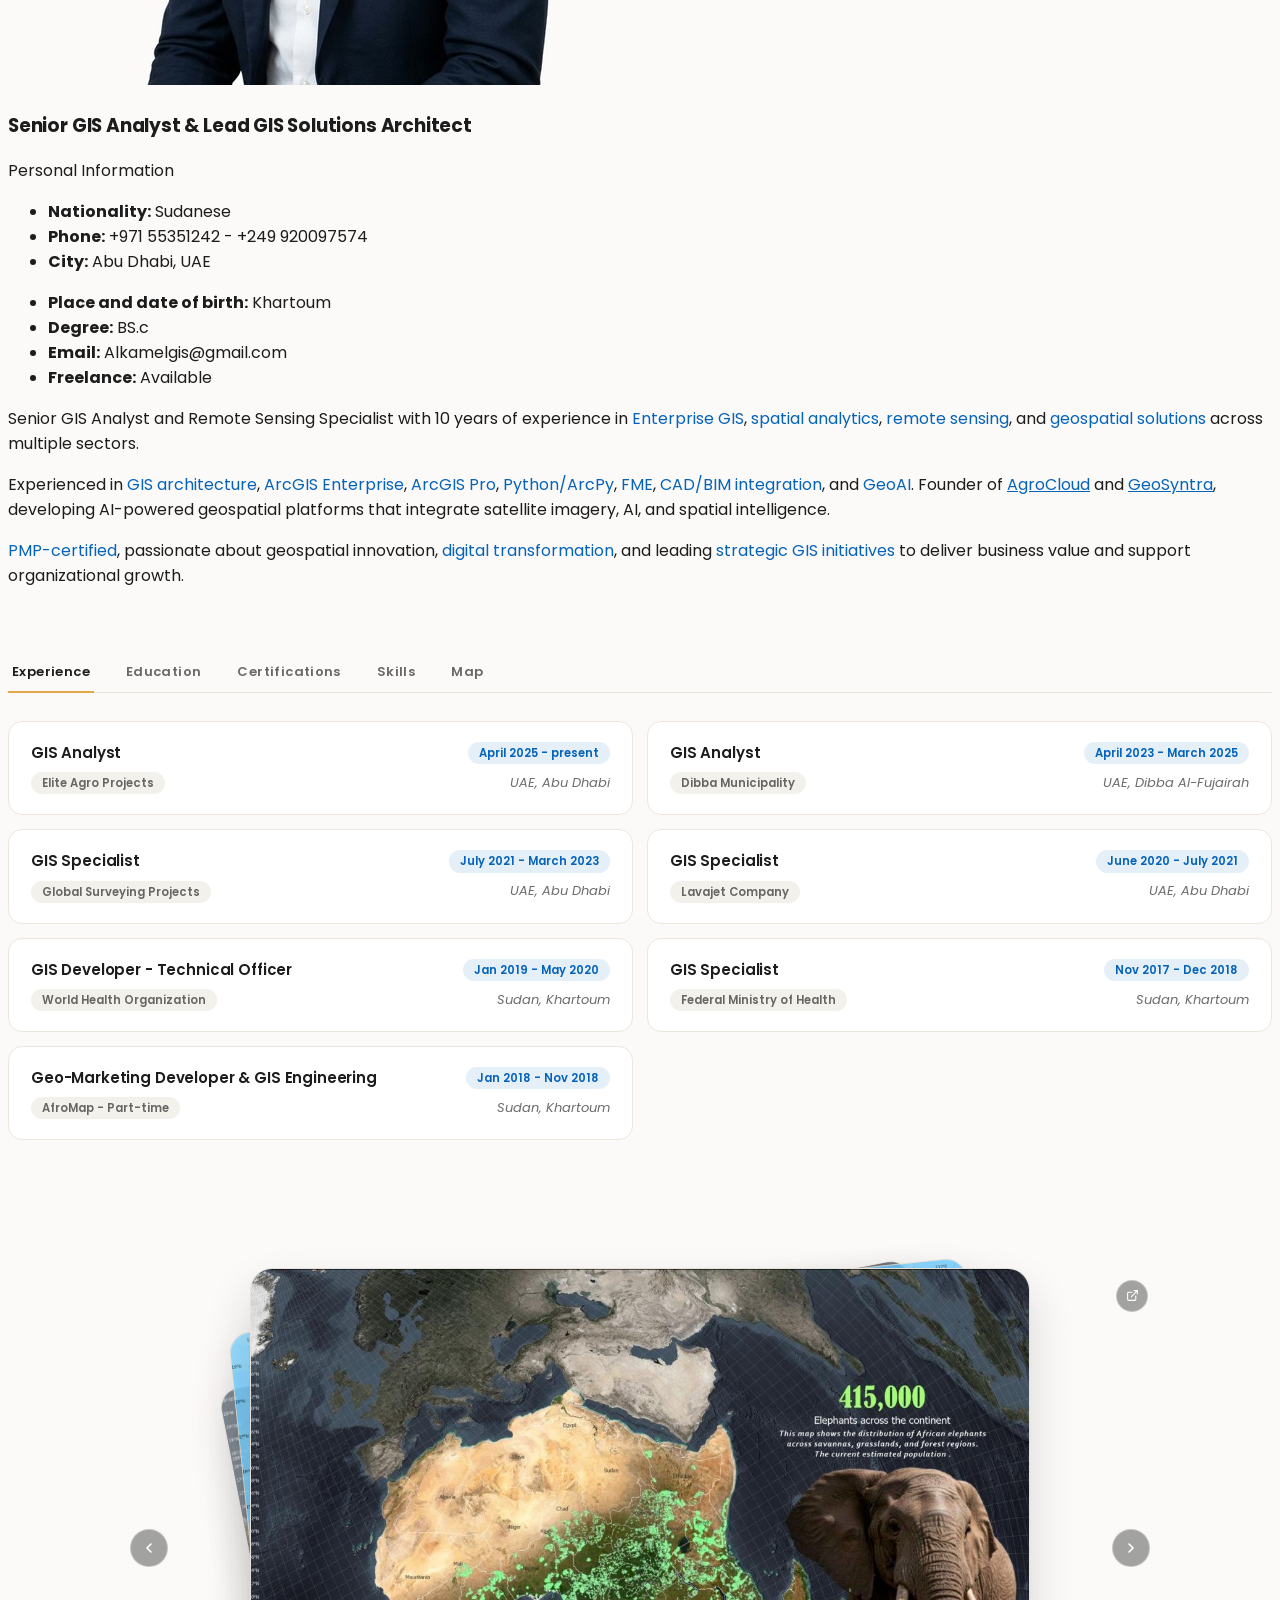
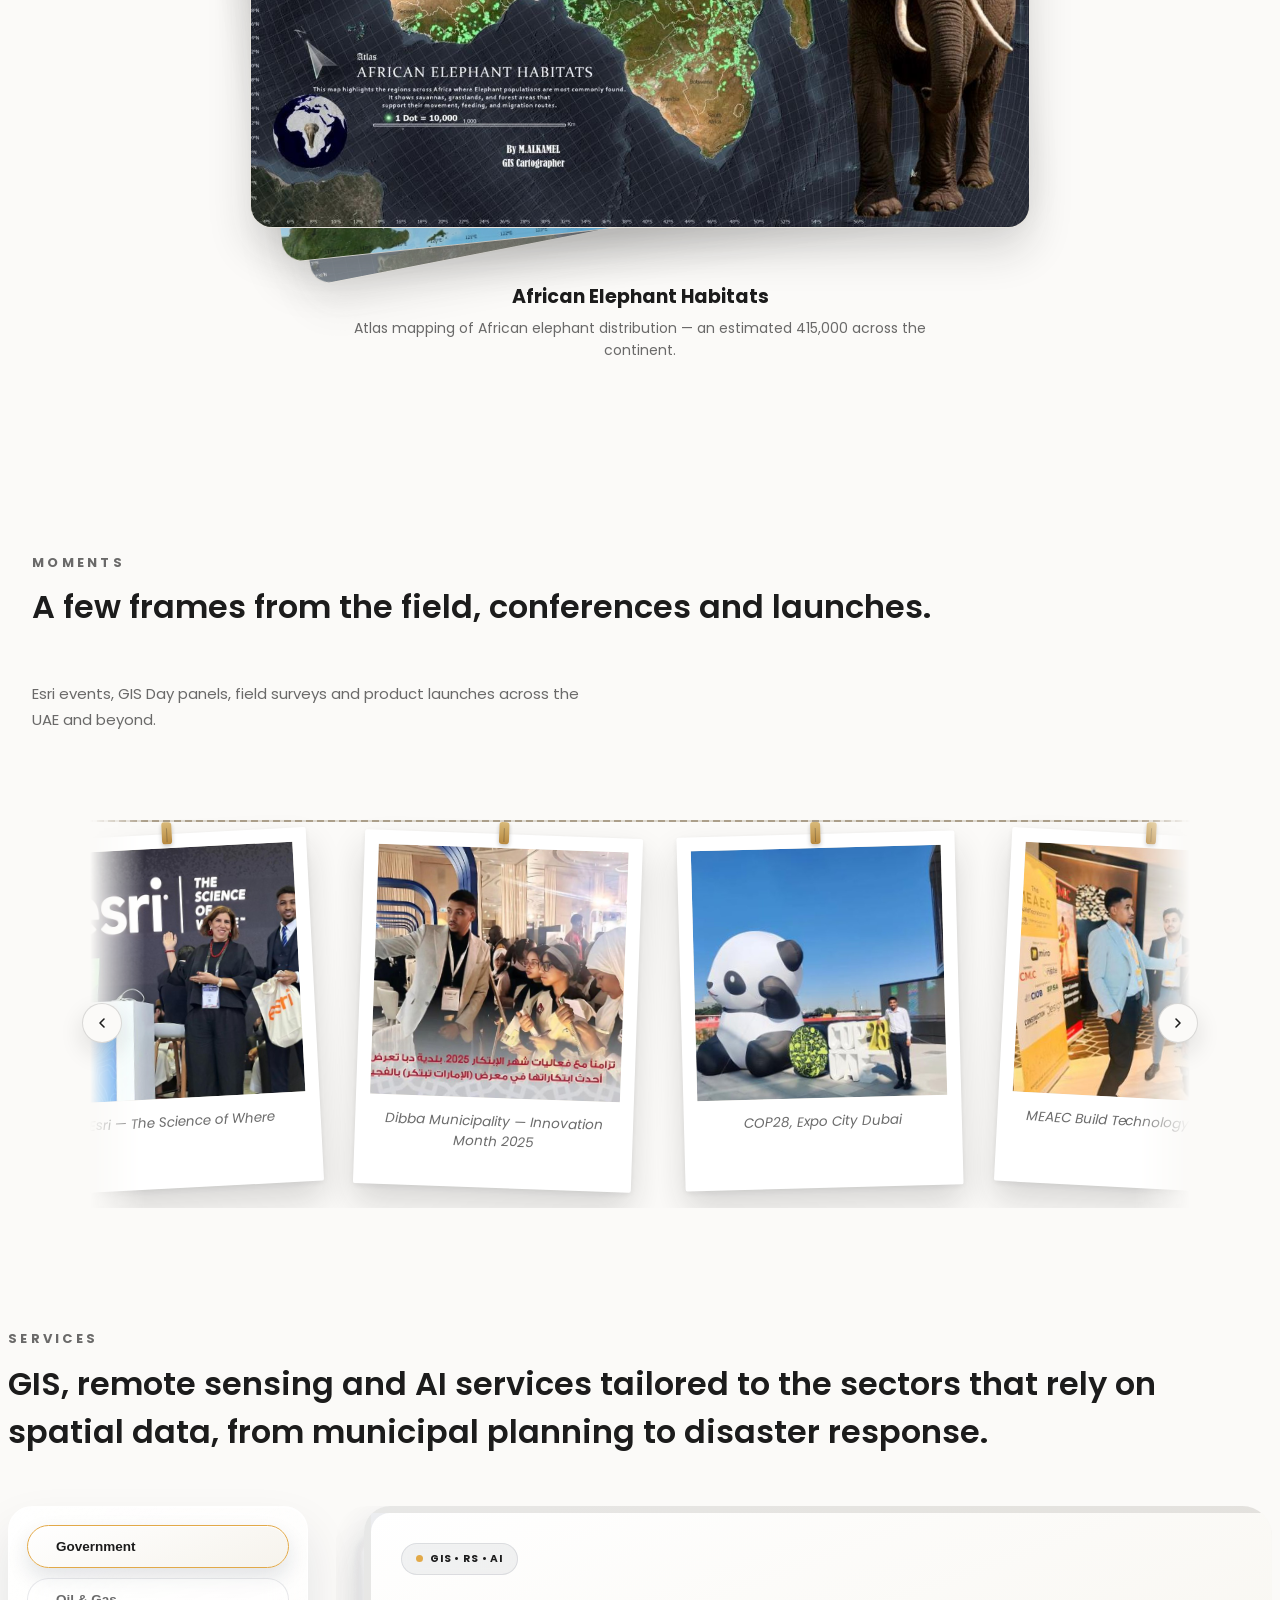
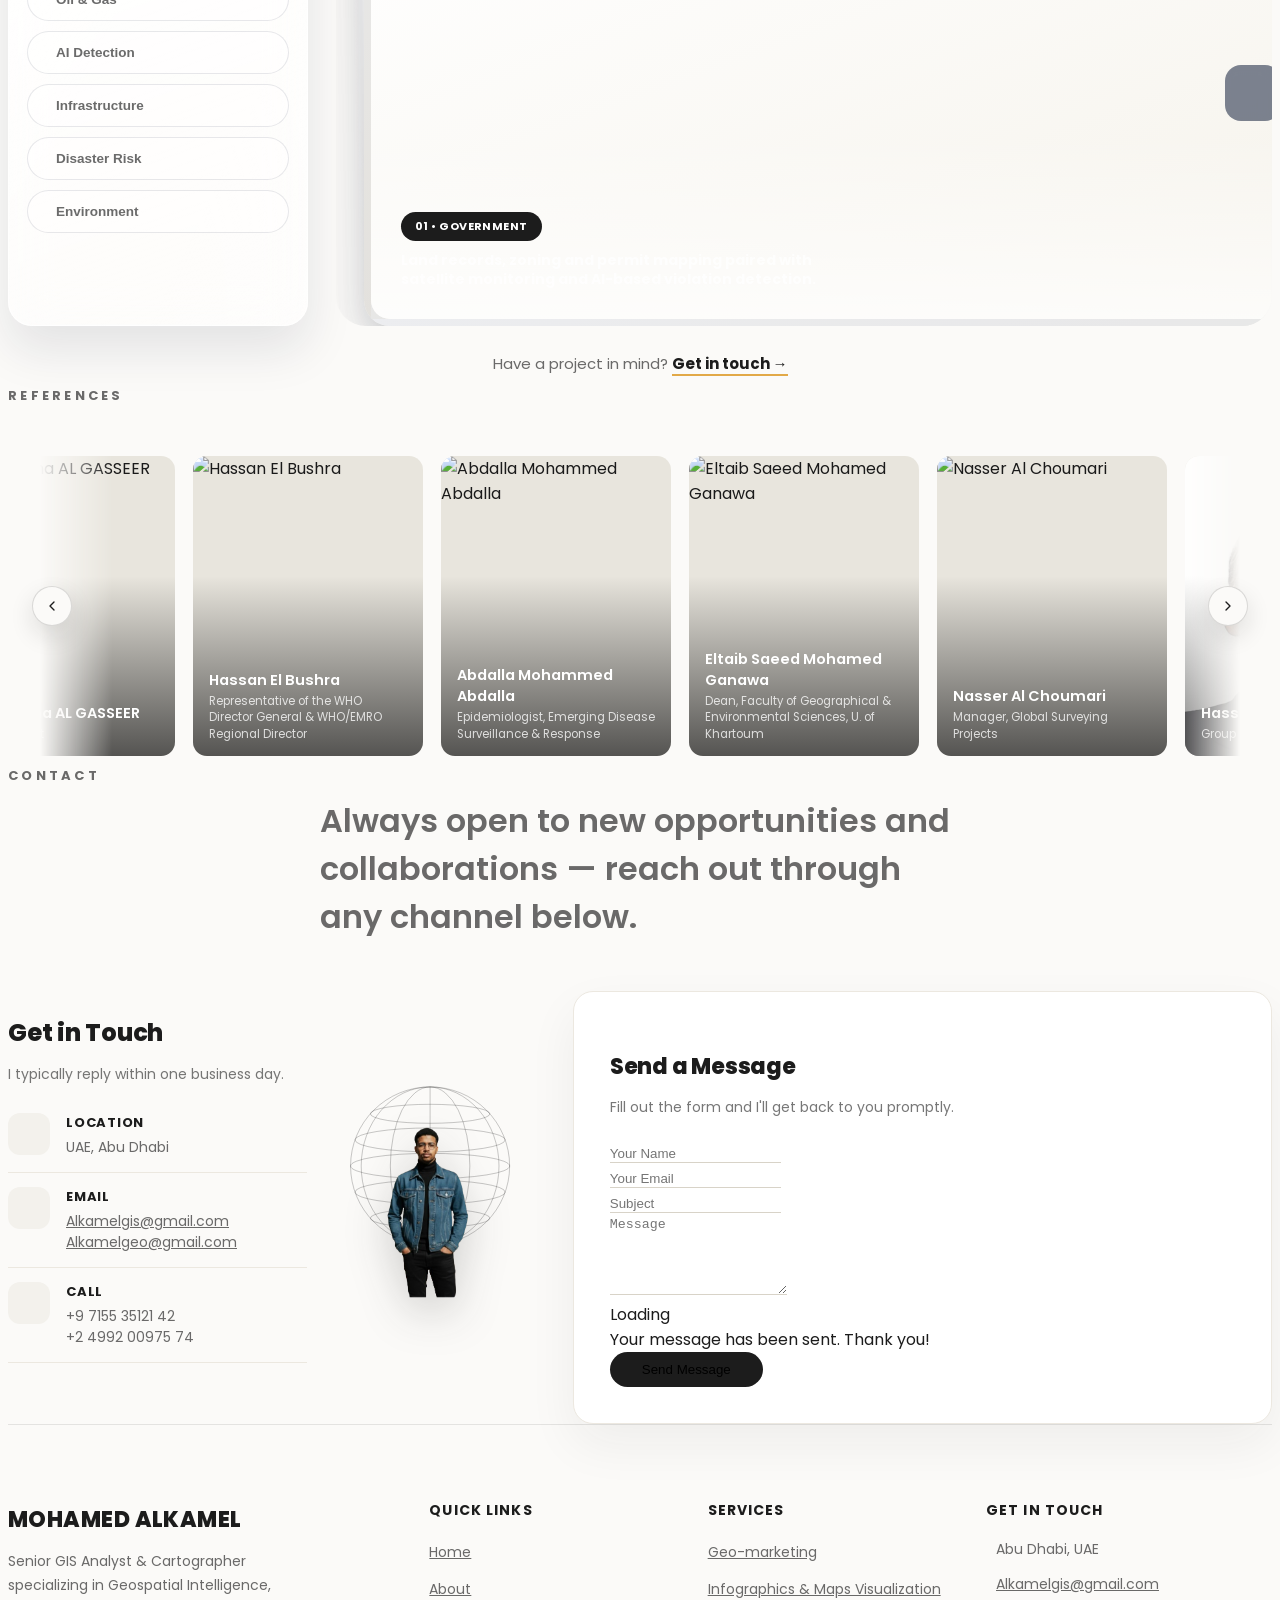
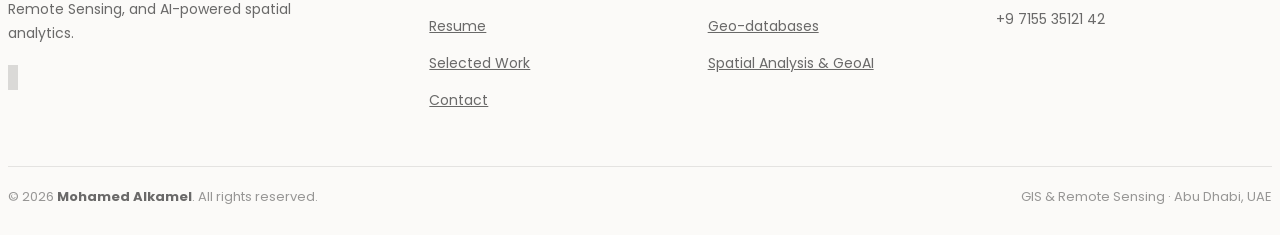
==== commit 628ae6ff: "Fix map CDN host and strip its card frame Leaflet was loading from unpkg.com, same untrusted-cert ho" ====
--- a/index.html
+++ b/index.html
@@ -24,7 +24,7 @@
   <link href="assets/vendor/boxicons/css/boxicons.min.css" rel="stylesheet">
   <link href="assets/vendor/glightbox/css/glightbox.min.css" rel="stylesheet">
   <link href="assets/vendor/swiper/swiper-bundle.min.css" rel="stylesheet">
-  <link href="https://unpkg.com/leaflet@1.9.4/dist/leaflet.css" rel="stylesheet">
+  <link href="https://cdn.jsdelivr.net/npm/leaflet@1.9.4/dist/leaflet.css" rel="stylesheet">
 
   <!-- Template Main CSS File -->
   <link href="assets/css/style.css" rel="stylesheet">
@@ -703,7 +703,7 @@
   <script src="assets/js/references-marquee.js"></script>
   <script src="assets/js/hero-rotator.js"></script>
   <script src="assets/js/resume-tabs.js"></script>
-  <script src="https://unpkg.com/leaflet@1.9.4/dist/leaflet.js"></script>
+  <script src="https://cdn.jsdelivr.net/npm/leaflet@1.9.4/dist/leaflet.js"></script>
   <script src="assets/js/resume-map.js"></script>
 
 </body>
--- a/assets/css/minimalist-theme.css
+++ b/assets/css/minimalist-theme.css
@@ -317,8 +317,18 @@
   grid-column: 1 / -1;
 }
 
-.res-card-map {
-  padding: 10px;
+/* The map isn't a boxed "card" like the others — no white fill,
+   border or hover lift, so it reads as part of the page itself. */
+.res-card.res-card-map {
+  padding: 0;
+  background: none;
+  border: none;
+}
+
+.res-card.res-card-map:hover {
+  border-color: transparent;
+  transform: none;
+  box-shadow: none;
 }
 
 .res-map {
@@ -836,6 +846,15 @@
   pointer-events: none;
 }
 
+/* The card is just a frame for the live 3D model now — no navy/amber/
+   cream fill behind it, on any of the three variants. */
+.svc-display .svc-card.svc-dark,
+.svc-display .svc-card.svc-accent,
+.svc-display .svc-card.svc-cream {
+  background: linear-gradient(160deg, #ffffff, #f5f2ea);
+  border-color: rgba(20, 33, 61, 0.08);
+}
+
 .svc-card:not(.is-active) .svc-badge,
 .svc-card:not(.is-active) .svc-card-icon,
 .svc-card:not(.is-active) .svc-card-footer {
@@ -864,11 +883,12 @@
   position: absolute;
   inset: 0;
   z-index: 1;
+  /* Just a soft lift for the footer text now that the card itself is
+     light (no photo behind it left to darken). */
   background: linear-gradient(
     180deg,
-    rgba(10, 16, 26, 0.2) 0%,
-    rgba(10, 16, 26, 0.42) 45%,
-    rgba(10, 16, 26, 0.86) 100%
+    rgba(255, 255, 255, 0) 55%,
+    rgba(255, 255, 255, 0.75) 100%
   );
 }
 
@@ -886,9 +906,10 @@
   gap: 7px;
   padding: 7px 14px;
   border-radius: 999px;
-  background: rgba(255, 255, 255, 0.16);
+  background: rgba(20, 33, 61, 0.06);
+  border: 1px solid rgba(20, 33, 61, 0.1);
   backdrop-filter: blur(6px);
-  color: #fff;
+  color: var(--mh-ink, #1c1c1c);
   font-size: 10.5px;
   font-weight: 700;
   letter-spacing: 0.08em;
@@ -939,15 +960,6 @@
   }
 }
 
-.svc-card.svc-accent .svc-card-icon {
-  background: rgba(169, 116, 47, 0.6);
-}
-
-.svc-card.svc-cream .svc-card-icon {
-  background: rgba(255, 255, 255, 0.3);
-  color: #fff;
-}
-
 .svc-card-footer {
   display: flex;
   flex-direction: column;
@@ -958,8 +970,8 @@
   align-self: flex-start;
   padding: 6px 14px;
   border-radius: 999px;
-  background: #fff;
-  color: var(--mh-ink);
+  background: var(--mh-ink, #1c1c1c);
+  color: #fff;
   font-size: 11px;
   font-weight: 700;
   letter-spacing: 0.04em;
@@ -967,7 +979,7 @@
 
 .svc-tagline {
   margin: 0;
-  color: #fff;
+  color: var(--mh-ink, #1c1c1c);
   font-size: 21px;
   font-weight: 700;
   line-height: 1.35;
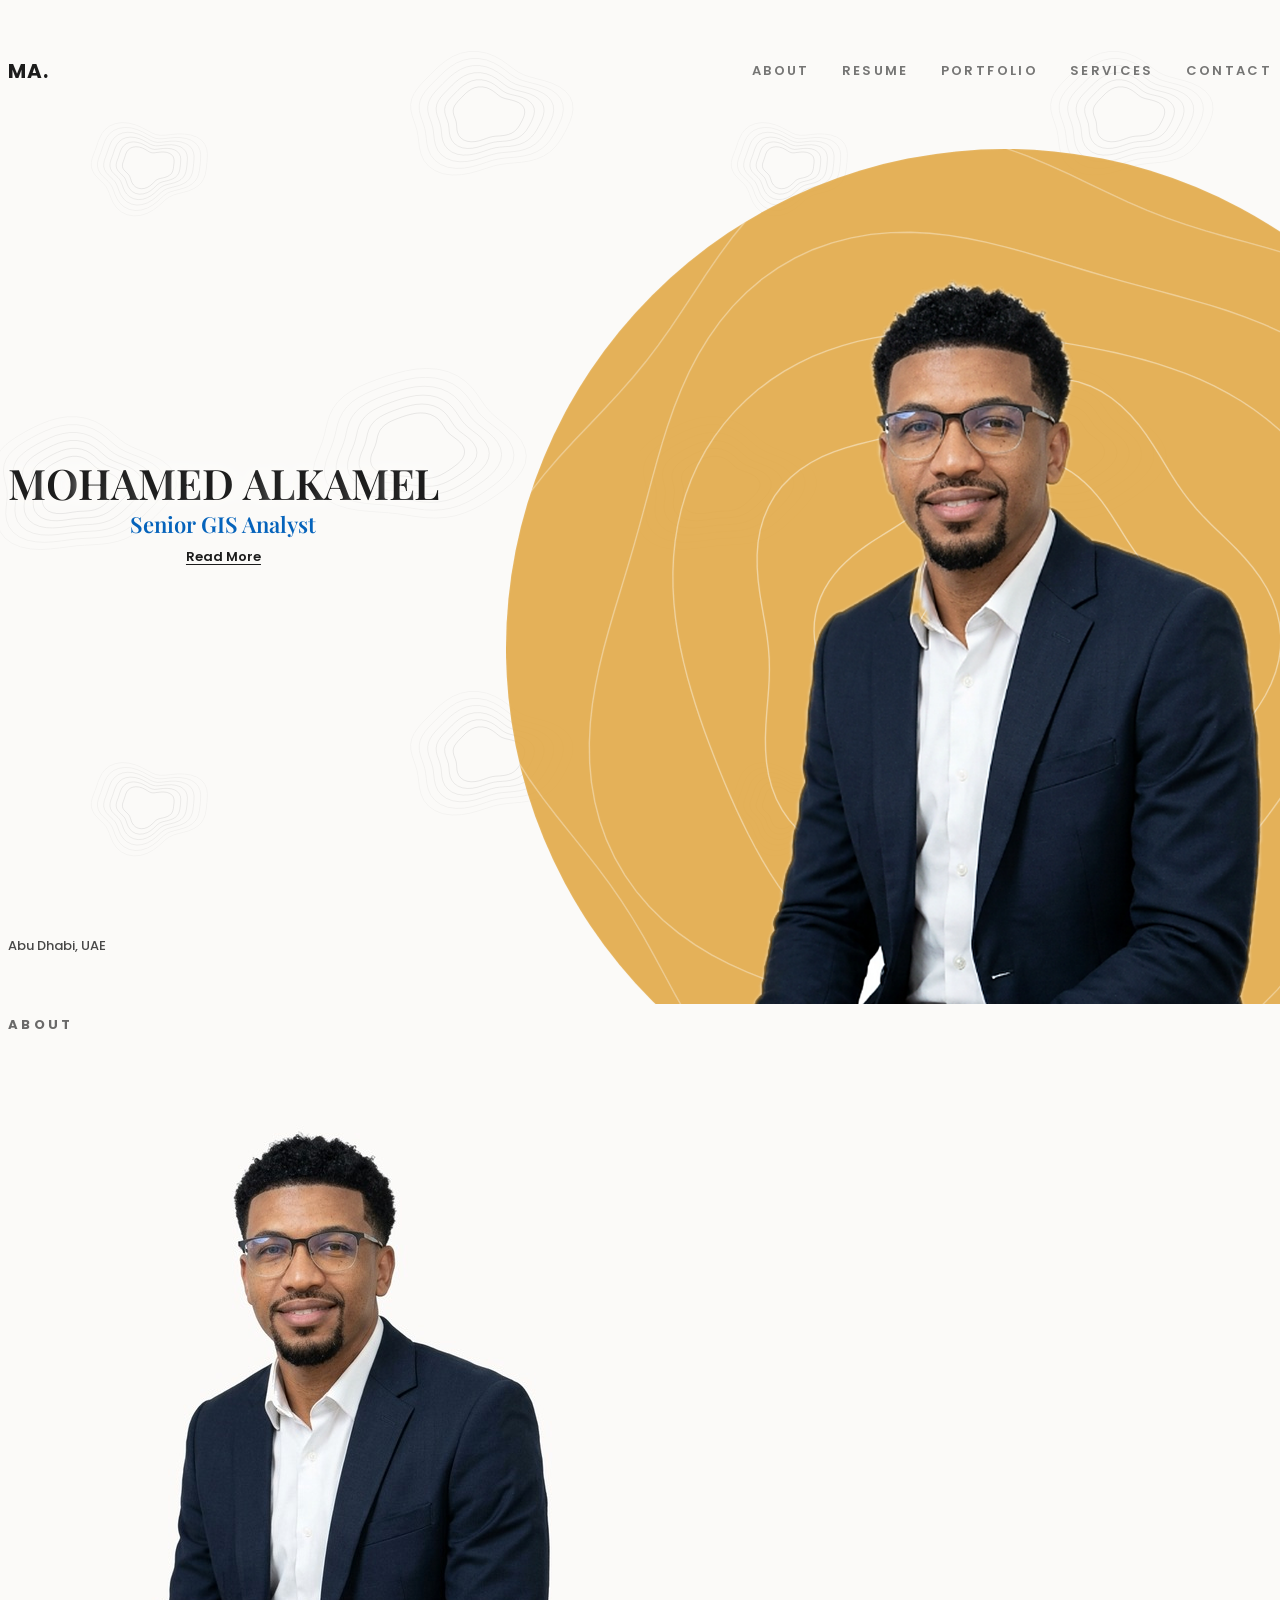
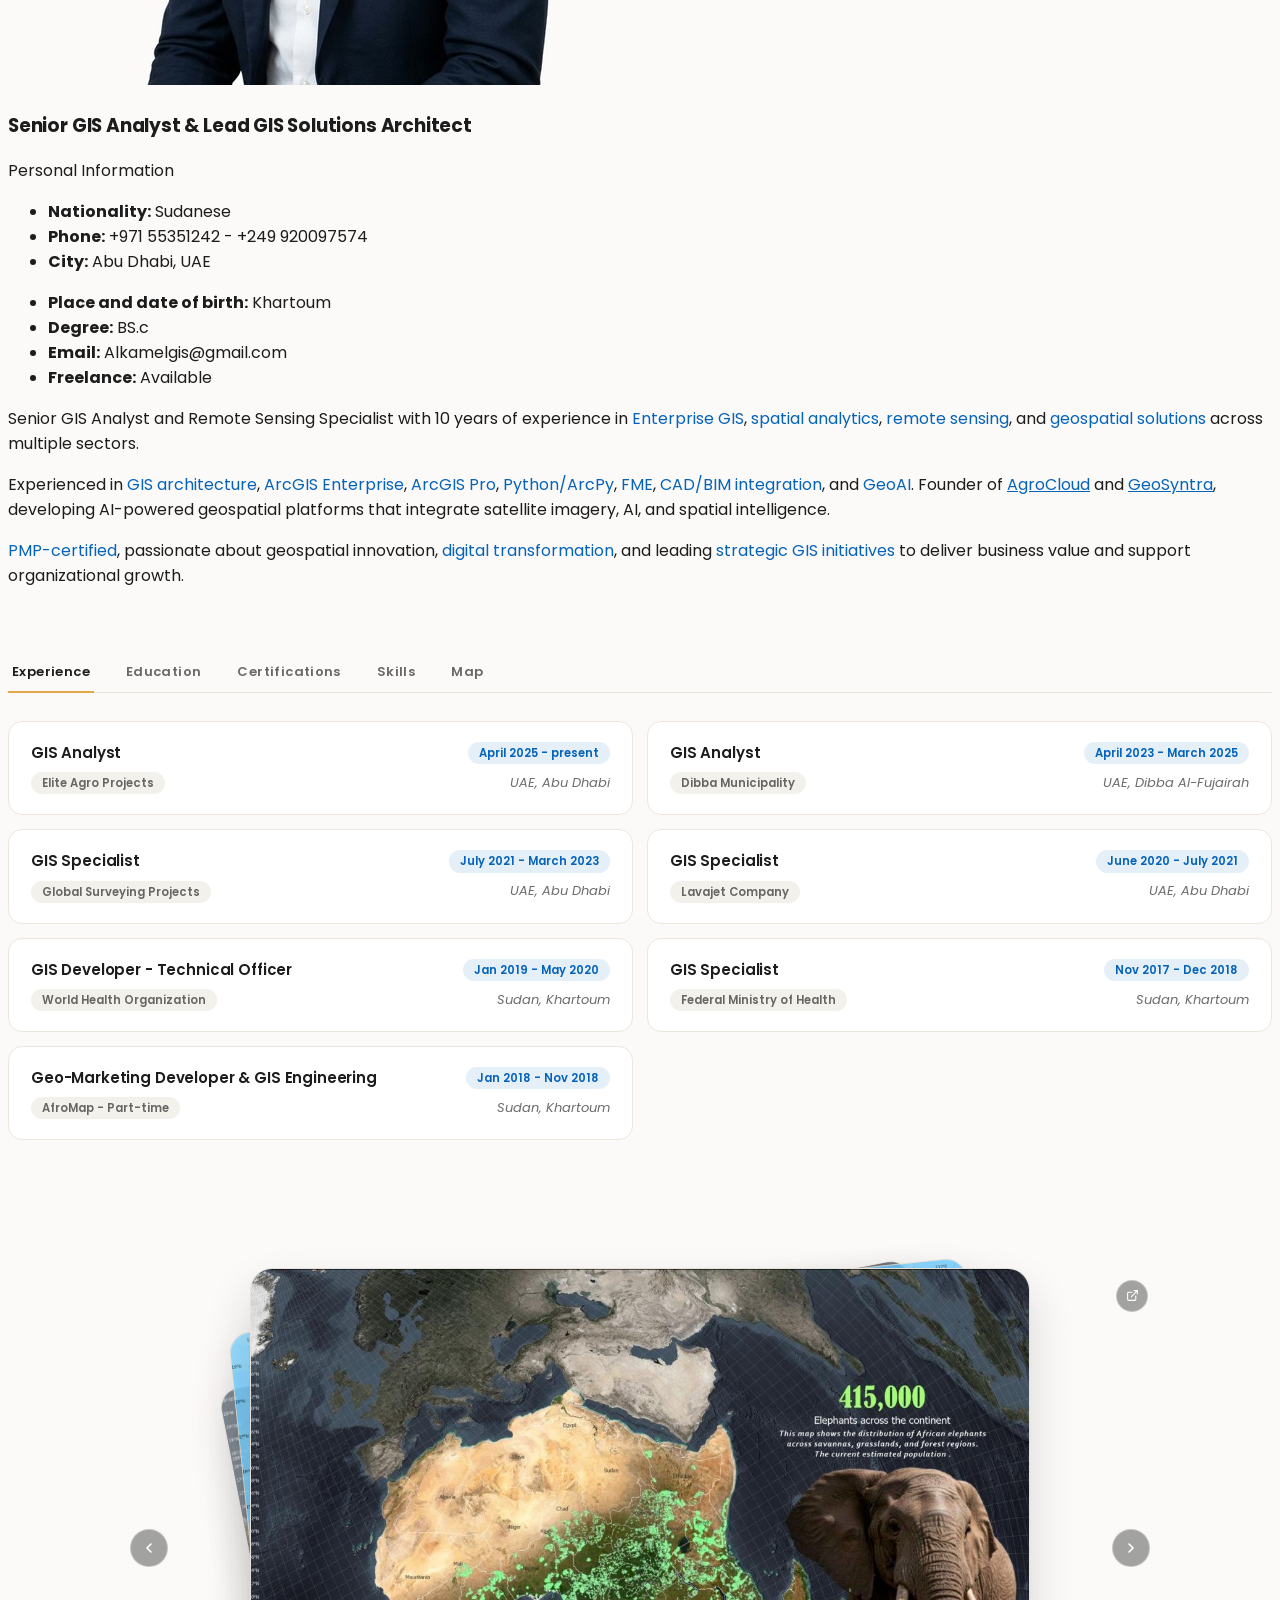
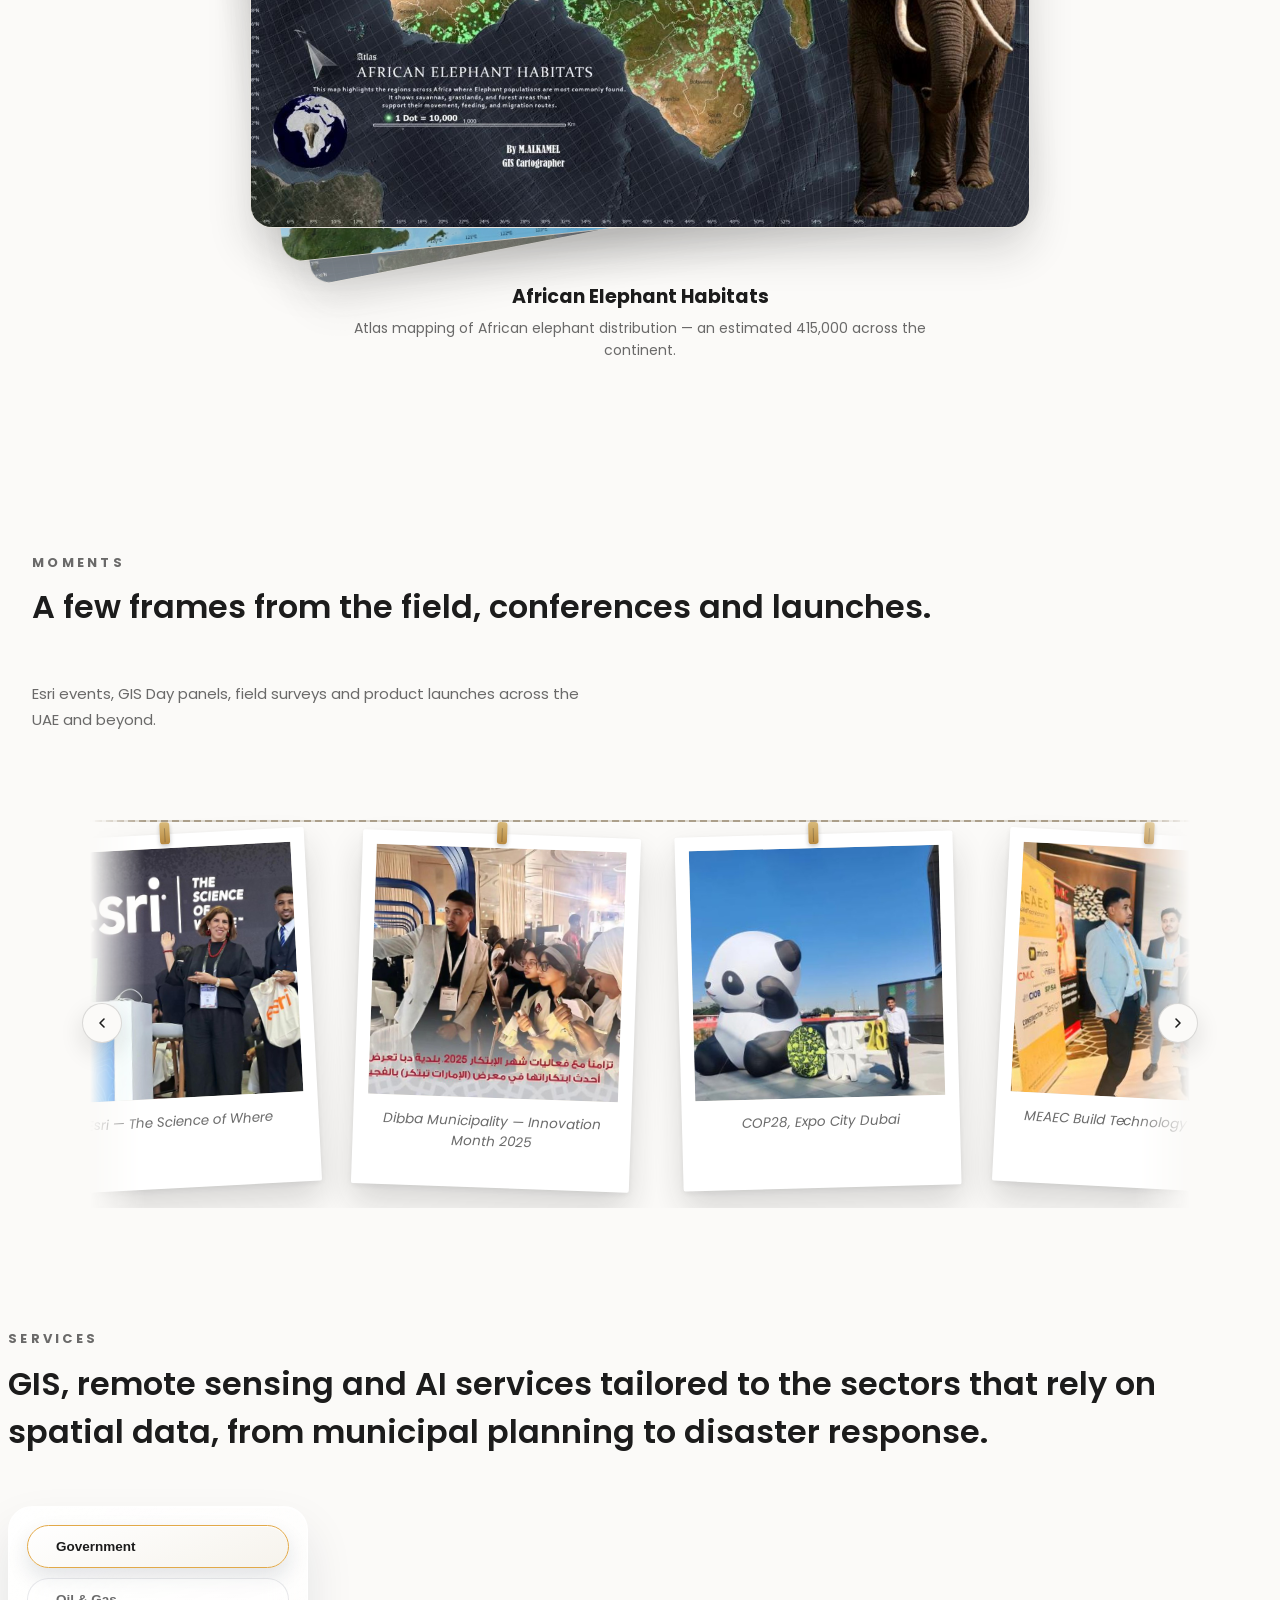
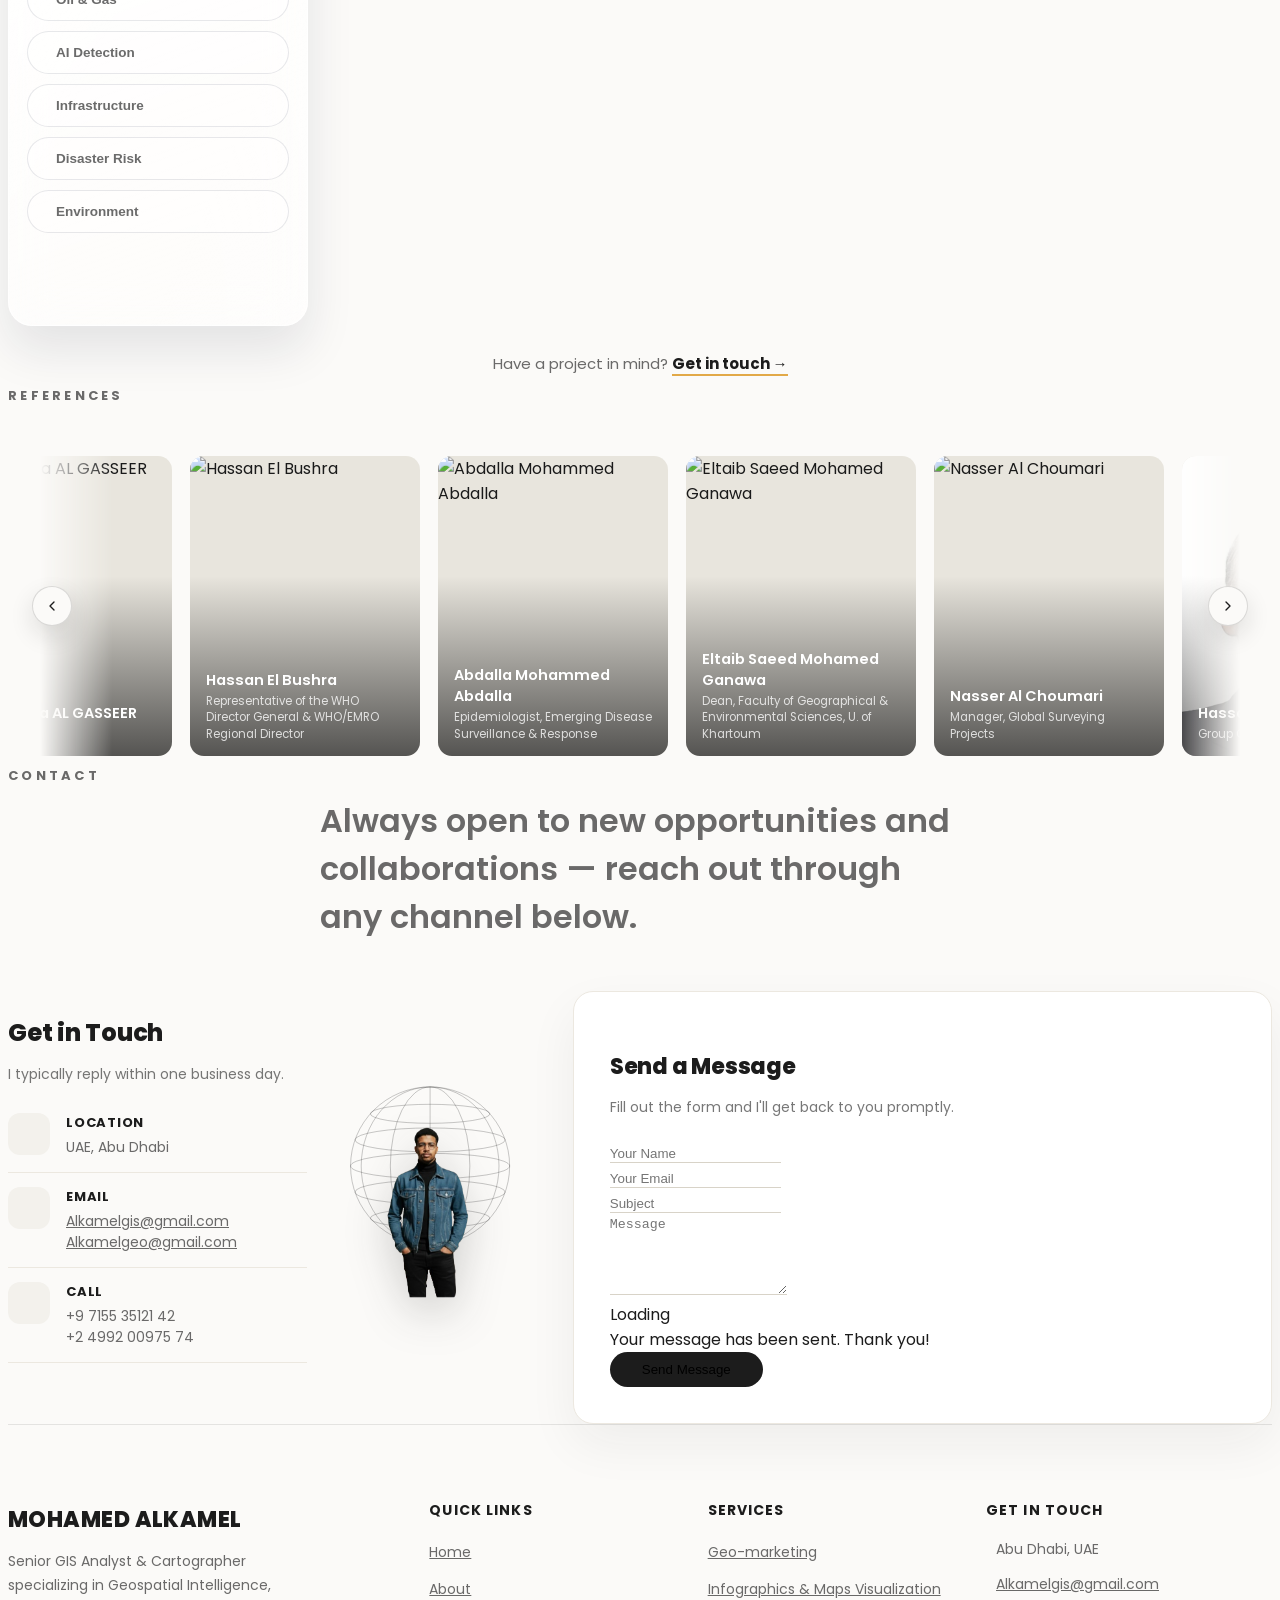
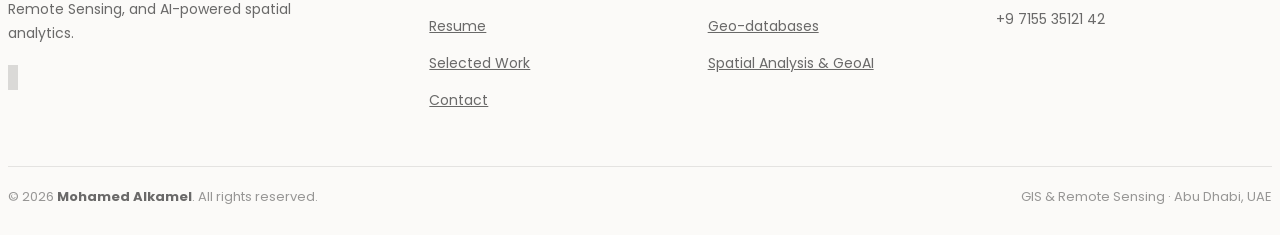
==== commit 77d5a1a9: "Fix clipped models and the leftover white hover card Root cause of the white box that kept showing o" ====
--- a/index.html
+++ b/index.html
@@ -29,7 +29,7 @@
   <!-- Template Main CSS File -->
   <link href="assets/css/style.css" rel="stylesheet">
   <link href="assets/css/minimalist-hero.css" rel="stylesheet">
-  <link href="assets/css/minimalist-theme.css" rel="stylesheet">
+  <link href="assets/css/minimalist-theme.css?v=1795150709" rel="stylesheet">
   <link href="assets/css/stack-gallery.css" rel="stylesheet">
   <link href="assets/css/moments-gallery.css" rel="stylesheet">
   <link href="assets/css/references-marquee.css" rel="stylesheet">
@@ -694,11 +694,11 @@
   <!-- Template Main JS File -->
   <script src="assets/js/main.js"></script>
   <script src="assets/js/stack-gallery.js"></script>
-  <script src="assets/js/services-switcher.js"></script>
+  <script src="assets/js/services-switcher.js?v=1795150709"></script>
   <script type="importmap">
     { "imports": { "three": "https://cdn.jsdelivr.net/npm/three@0.170.0/build/three.module.js" } }
   </script>
-  <script type="module" src="assets/js/services-3d.js"></script>
+  <script type="module" src="assets/js/services-3d.js?v=1795150709"></script>
   <script src="assets/js/moments-gallery.js"></script>
   <script src="assets/js/references-marquee.js"></script>
   <script src="assets/js/hero-rotator.js"></script>
--- a/assets/css/minimalist-theme.css
+++ b/assets/css/minimalist-theme.css
@@ -802,15 +802,12 @@
 .svc-display .svc-card {
   position: absolute;
   inset: 0;
-  display: flex;
-  flex-direction: column;
-  justify-content: space-between;
-  padding: 30px;
   overflow: hidden;
   isolation: isolate;
   border-radius: 26px;
-  border: 7px solid var(--mh-bg, #fbfaf8);
-  box-shadow: 0 18px 40px rgba(20, 33, 61, 0.16);
+  border: none;
+  box-shadow: none;
+  background: none;
   transition: transform 0.55s cubic-bezier(0.22, 0.61, 0.36, 1),
     opacity 0.5s ease, filter 0.5s ease;
 }
@@ -846,26 +843,17 @@
   pointer-events: none;
 }
 
-/* The card is just a frame for the live 3D model now — no navy/amber/
-   cream fill behind it, on any of the three variants. */
+/* No background on any variant any more — the card is fully invisible
+   chrome now, just a slot for the live 3D model. */
 .svc-display .svc-card.svc-dark,
 .svc-display .svc-card.svc-accent,
 .svc-display .svc-card.svc-cream {
-  background: linear-gradient(160deg, #ffffff, #f5f2ea);
-  border-color: rgba(20, 33, 61, 0.08);
-}
-
-.svc-card:not(.is-active) .svc-badge,
-.svc-card:not(.is-active) .svc-card-icon,
-.svc-card:not(.is-active) .svc-card-footer {
-  opacity: 0;
-  transition: opacity 0.3s ease;
+  background: none;
 }
 
 /* Hosts the live 3D icon (a <canvas>, moved here by services-3d.js when
-   this card becomes active). The card's own navy/amber/cream variant
-   colour shows through behind it, since the renderer clears to
-   transparent — that's the fallback look if WebGL isn't available. */
+   this card becomes active). Nothing else is drawn in the card now —
+   no scrim, no badge, no caption — just the model itself. */
 .svc-card-photo {
   position: absolute;
   inset: 0;
@@ -877,113 +865,6 @@
   display: block;
   width: 100%;
   height: 100%;
-}
-
-.svc-card-scrim {
-  position: absolute;
-  inset: 0;
-  z-index: 1;
-  /* Just a soft lift for the footer text now that the card itself is
-     light (no photo behind it left to darken). */
-  background: linear-gradient(
-    180deg,
-    rgba(255, 255, 255, 0) 55%,
-    rgba(255, 255, 255, 0.75) 100%
-  );
-}
-
-.svc-badge,
-.svc-card-icon,
-.svc-card-footer {
-  position: relative;
-  z-index: 2;
-}
-
-.svc-badge {
-  align-self: flex-start;
-  display: inline-flex;
-  align-items: center;
-  gap: 7px;
-  padding: 7px 14px;
-  border-radius: 999px;
-  background: rgba(20, 33, 61, 0.06);
-  border: 1px solid rgba(20, 33, 61, 0.1);
-  backdrop-filter: blur(6px);
-  color: var(--mh-ink, #1c1c1c);
-  font-size: 10.5px;
-  font-weight: 700;
-  letter-spacing: 0.08em;
-}
-
-.svc-dot {
-  width: 7px;
-  height: 7px;
-  border-radius: 50%;
-  background: var(--mh-amber, #e2a948);
-  box-shadow: 0 0 0 0 rgba(226, 169, 72, 0.6);
-  animation: svcDotPulse 1.8s ease-out infinite;
-}
-
-@keyframes svcDotPulse {
-  0% {
-    box-shadow: 0 0 0 0 rgba(226, 169, 72, 0.55);
-  }
-  70% {
-    box-shadow: 0 0 0 8px rgba(226, 169, 72, 0);
-  }
-  100% {
-    box-shadow: 0 0 0 0 rgba(226, 169, 72, 0);
-  }
-}
-
-.svc-card-icon {
-  align-self: flex-end;
-  display: flex;
-  align-items: center;
-  justify-content: center;
-  width: 56px;
-  height: 56px;
-  border-radius: 16px;
-  background: rgba(20, 33, 61, 0.55);
-  font-size: 24px;
-  color: #fff;
-  backdrop-filter: blur(6px);
-  animation: svcIconPulse 2.6s ease-in-out infinite;
-}
-
-@keyframes svcIconPulse {
-  0%, 100% {
-    box-shadow: 0 0 0 0 rgba(255, 255, 255, 0.35);
-  }
-  50% {
-    box-shadow: 0 0 0 9px rgba(255, 255, 255, 0);
-  }
-}
-
-.svc-card-footer {
-  display: flex;
-  flex-direction: column;
-  gap: 10px;
-}
-
-.svc-chip {
-  align-self: flex-start;
-  padding: 6px 14px;
-  border-radius: 999px;
-  background: var(--mh-ink, #1c1c1c);
-  color: #fff;
-  font-size: 11px;
-  font-weight: 700;
-  letter-spacing: 0.04em;
-}
-
-.svc-tagline {
-  margin: 0;
-  color: var(--mh-ink, #1c1c1c);
-  font-size: 21px;
-  font-weight: 700;
-  line-height: 1.35;
-  max-width: 420px;
 }
 
 .svc-cta-line {
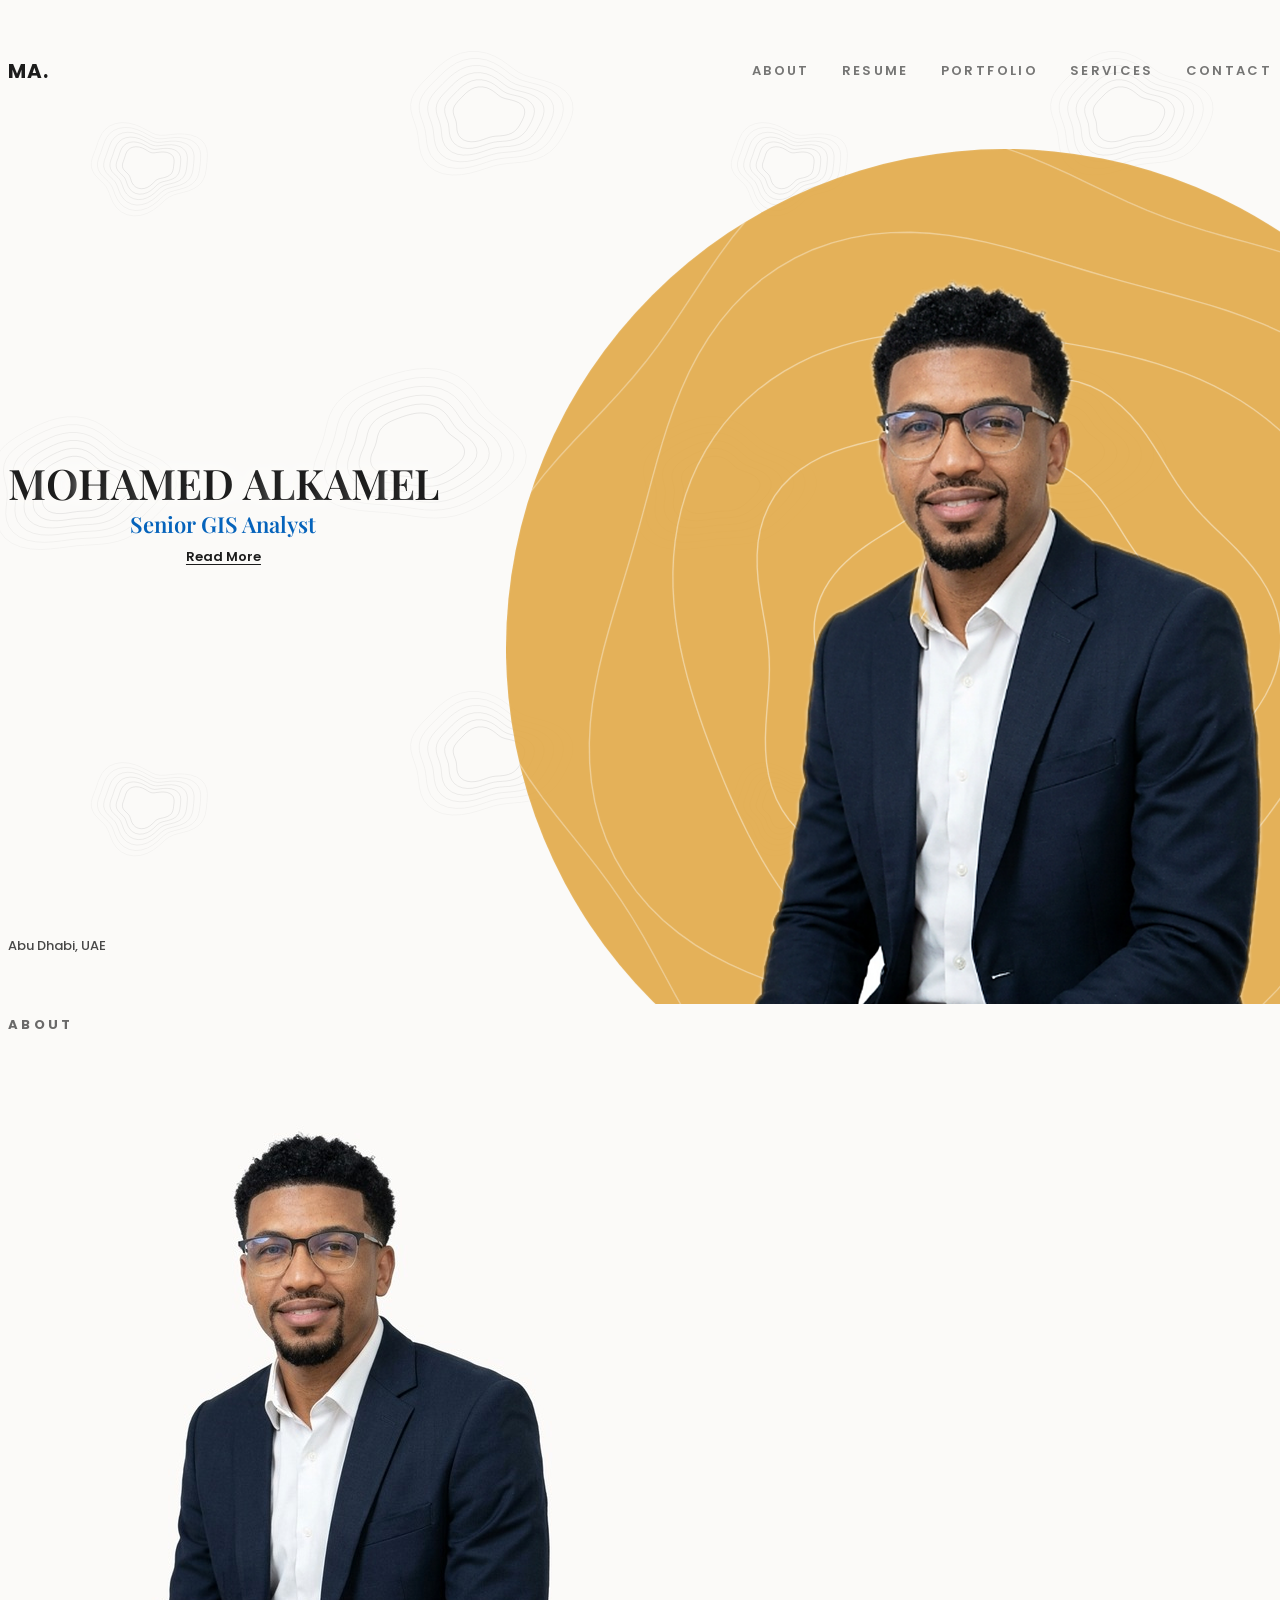
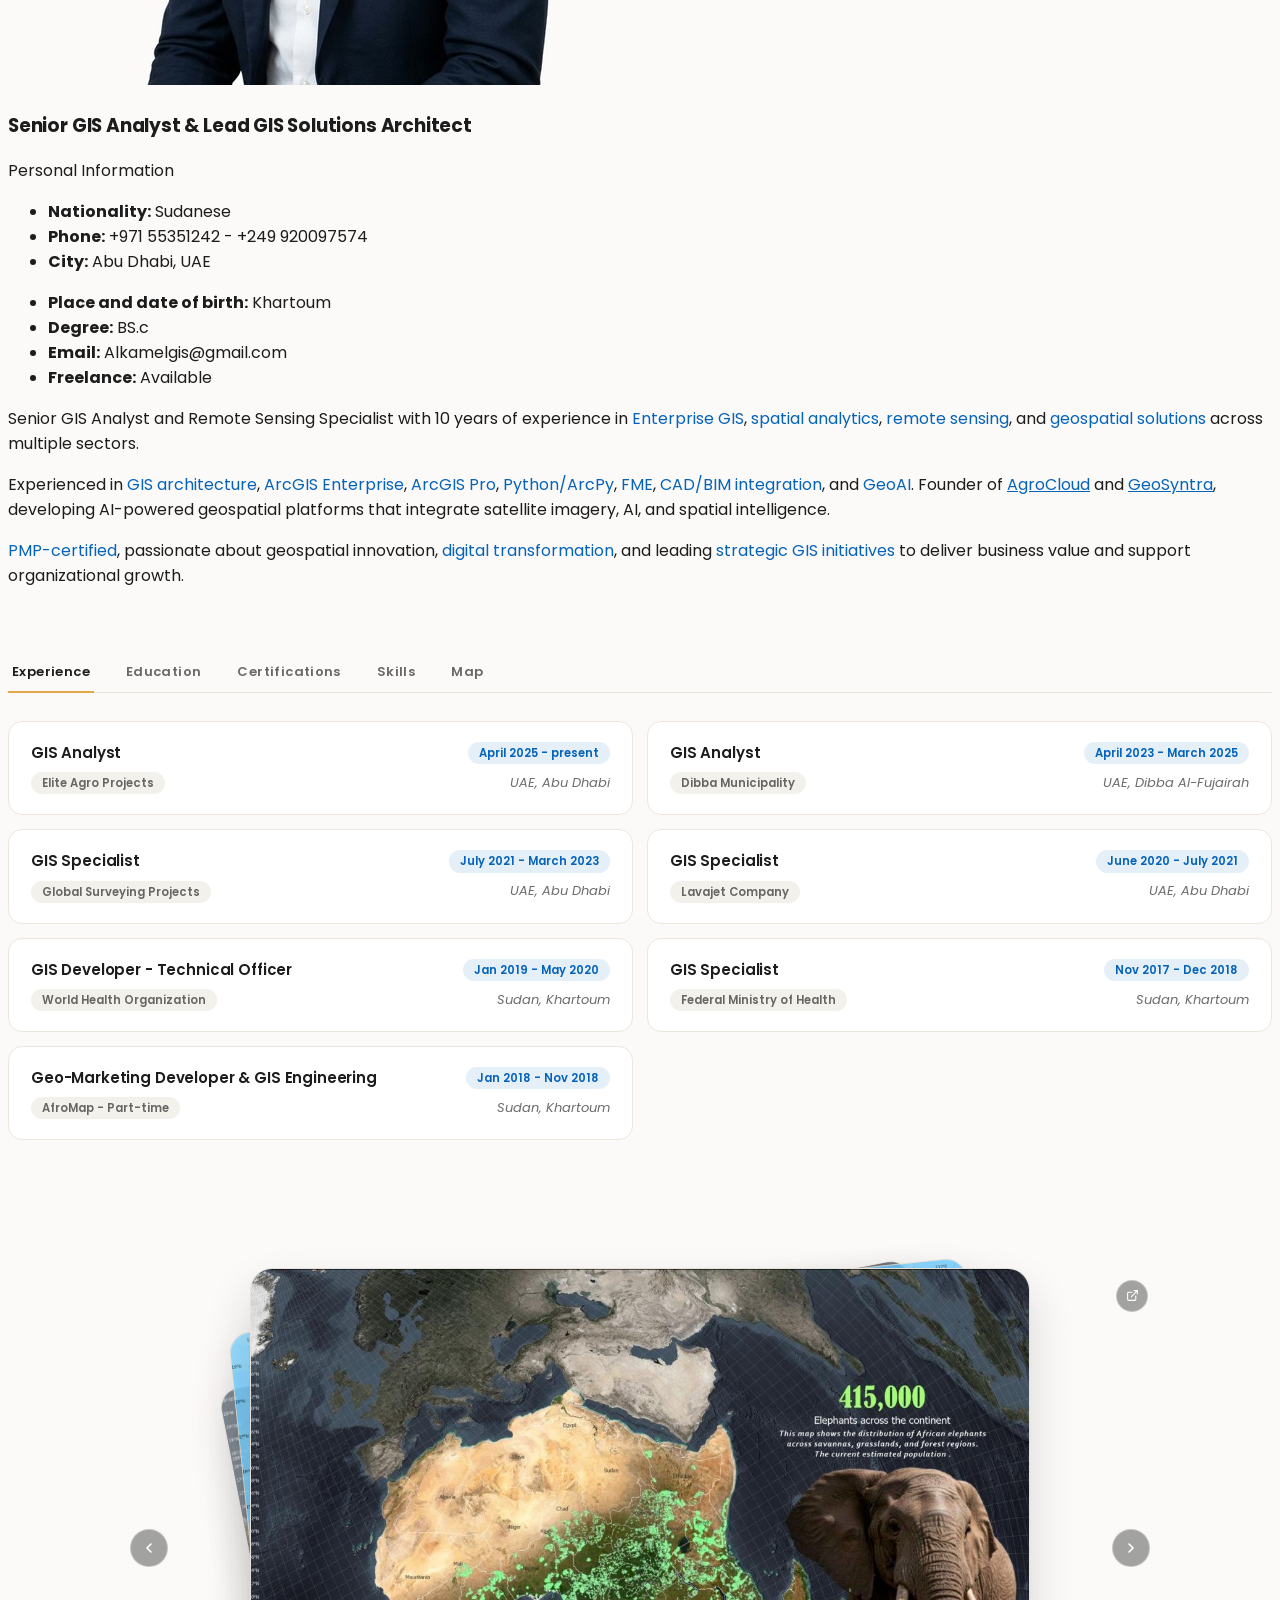
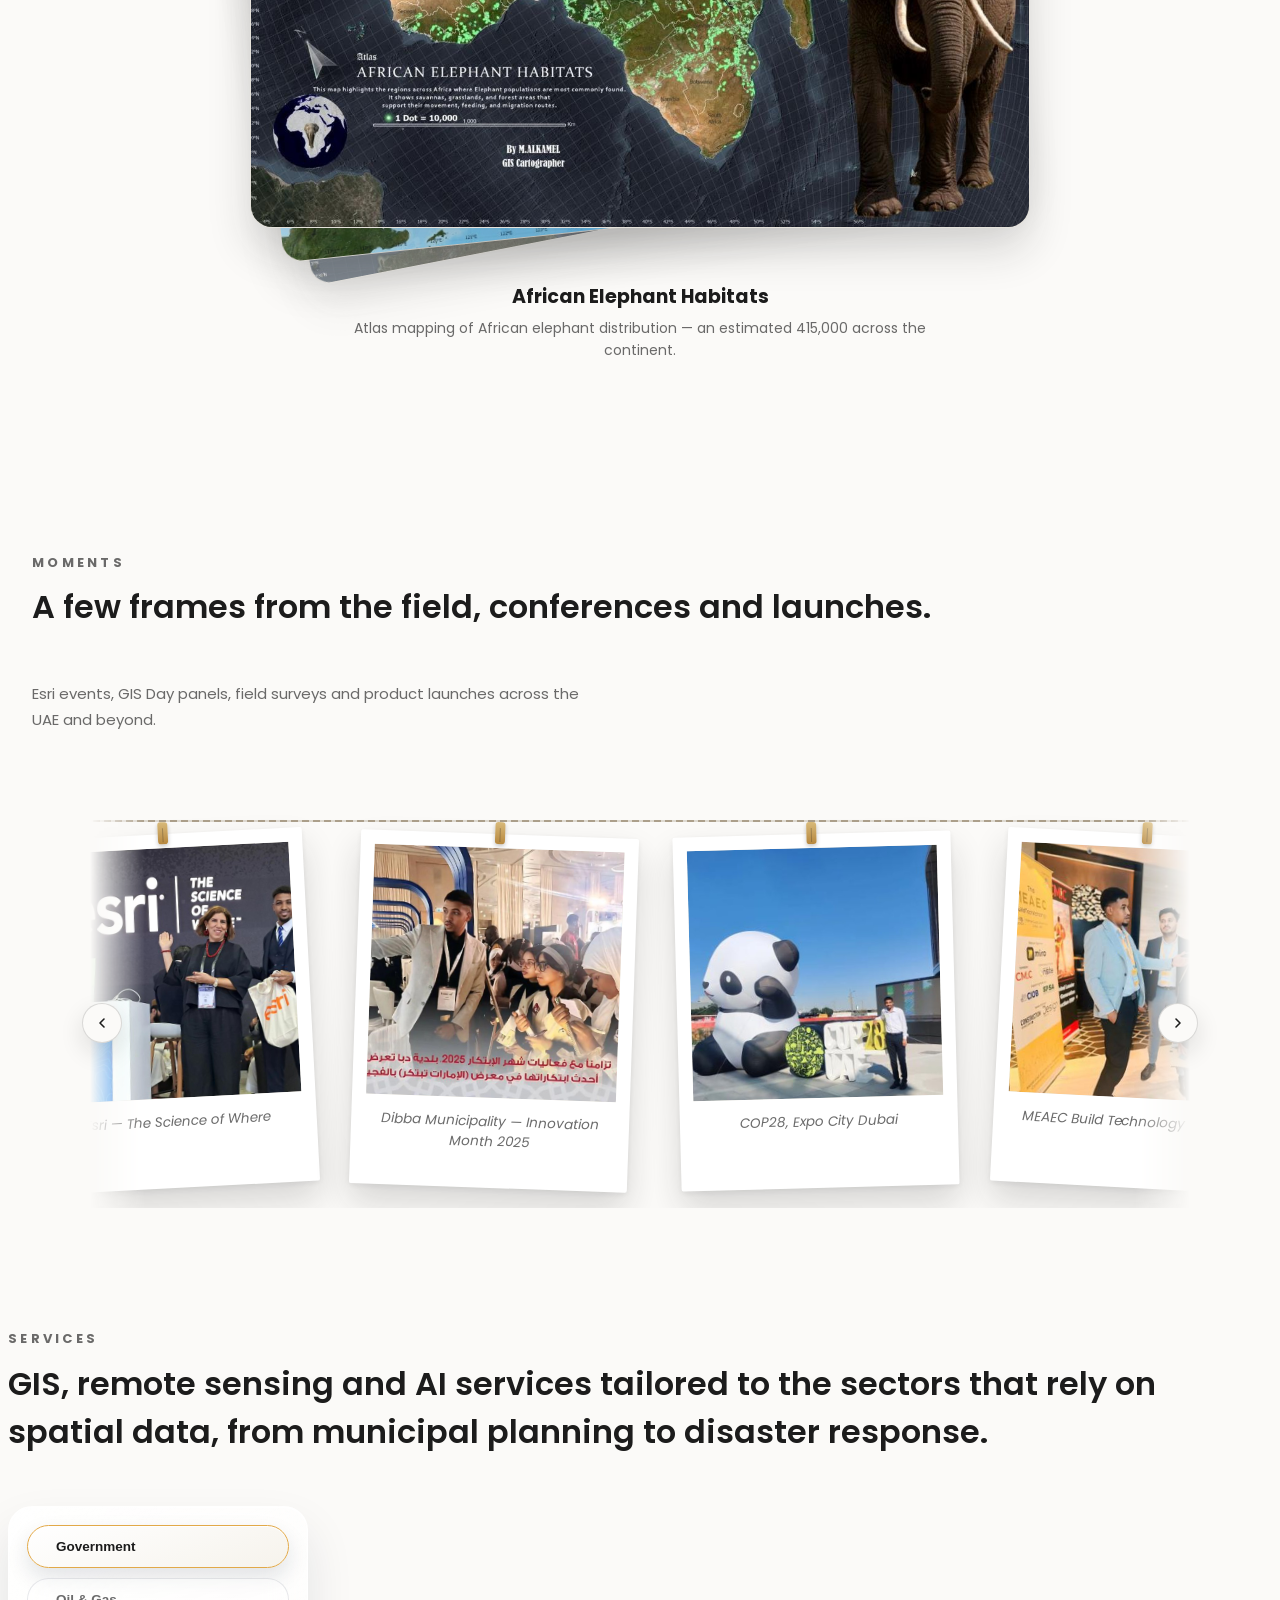
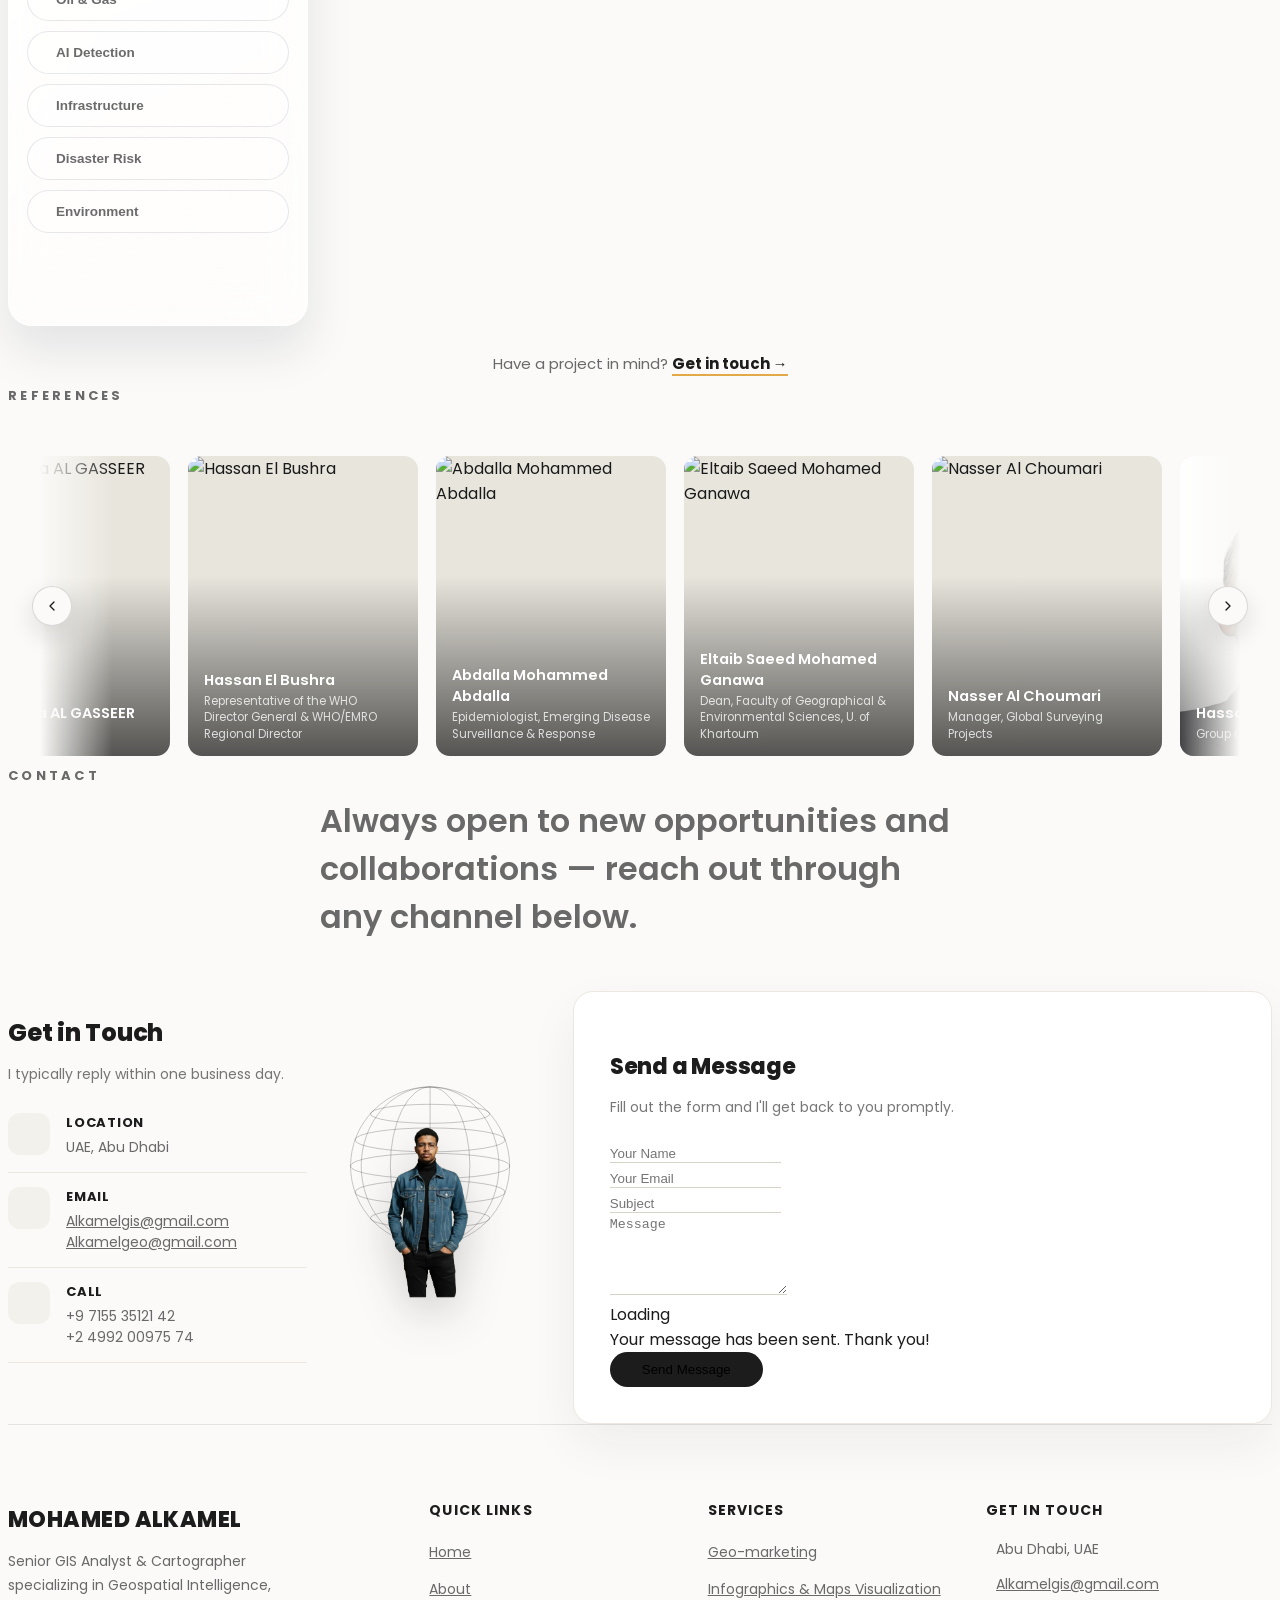
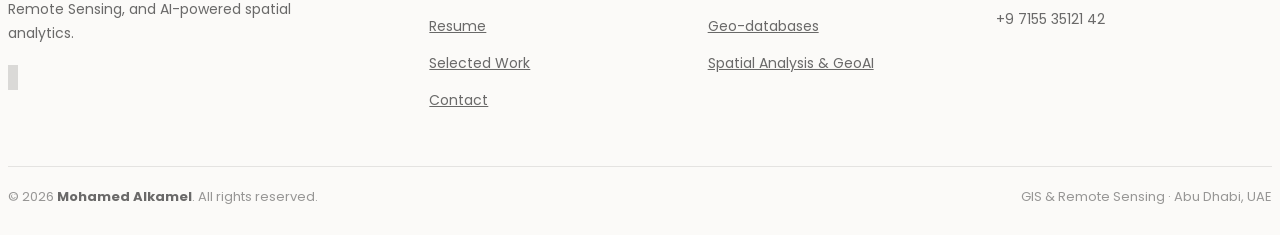
==== commit b27a6590: "Give the camera real headroom so tall models stop clipping The last distance/FOV numbers were a hand" ====
--- a/index.html
+++ b/index.html
@@ -29,7 +29,7 @@
   <!-- Template Main CSS File -->
   <link href="assets/css/style.css" rel="stylesheet">
   <link href="assets/css/minimalist-hero.css" rel="stylesheet">
-  <link href="assets/css/minimalist-theme.css?v=1795150709" rel="stylesheet">
+  <link href="assets/css/minimalist-theme.css?v=1795151357" rel="stylesheet">
   <link href="assets/css/stack-gallery.css" rel="stylesheet">
   <link href="assets/css/moments-gallery.css" rel="stylesheet">
   <link href="assets/css/references-marquee.css" rel="stylesheet">
@@ -694,11 +694,11 @@
   <!-- Template Main JS File -->
   <script src="assets/js/main.js"></script>
   <script src="assets/js/stack-gallery.js"></script>
-  <script src="assets/js/services-switcher.js?v=1795150709"></script>
+  <script src="assets/js/services-switcher.js?v=1795151357"></script>
   <script type="importmap">
     { "imports": { "three": "https://cdn.jsdelivr.net/npm/three@0.170.0/build/three.module.js" } }
   </script>
-  <script type="module" src="assets/js/services-3d.js?v=1795150709"></script>
+  <script type="module" src="assets/js/services-3d.js?v=1795151357"></script>
   <script src="assets/js/moments-gallery.js"></script>
   <script src="assets/js/references-marquee.js"></script>
   <script src="assets/js/hero-rotator.js"></script>
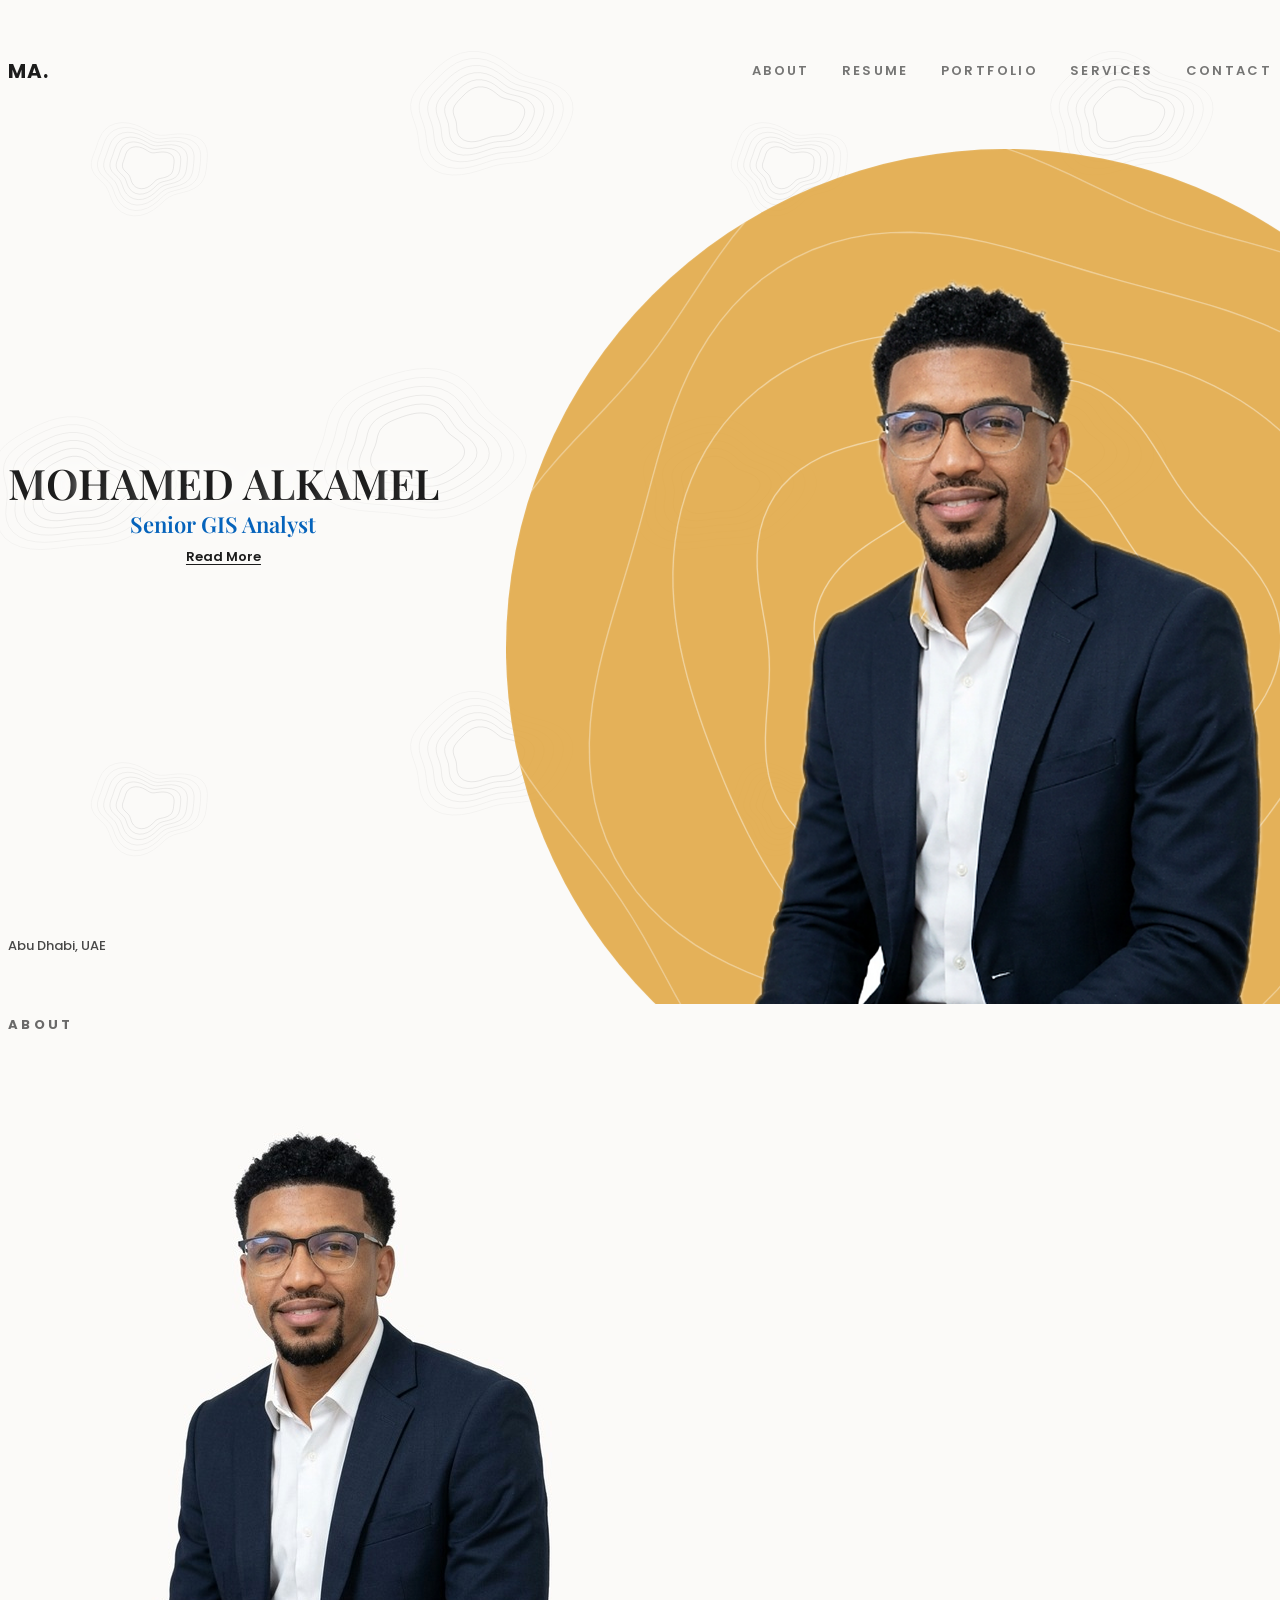
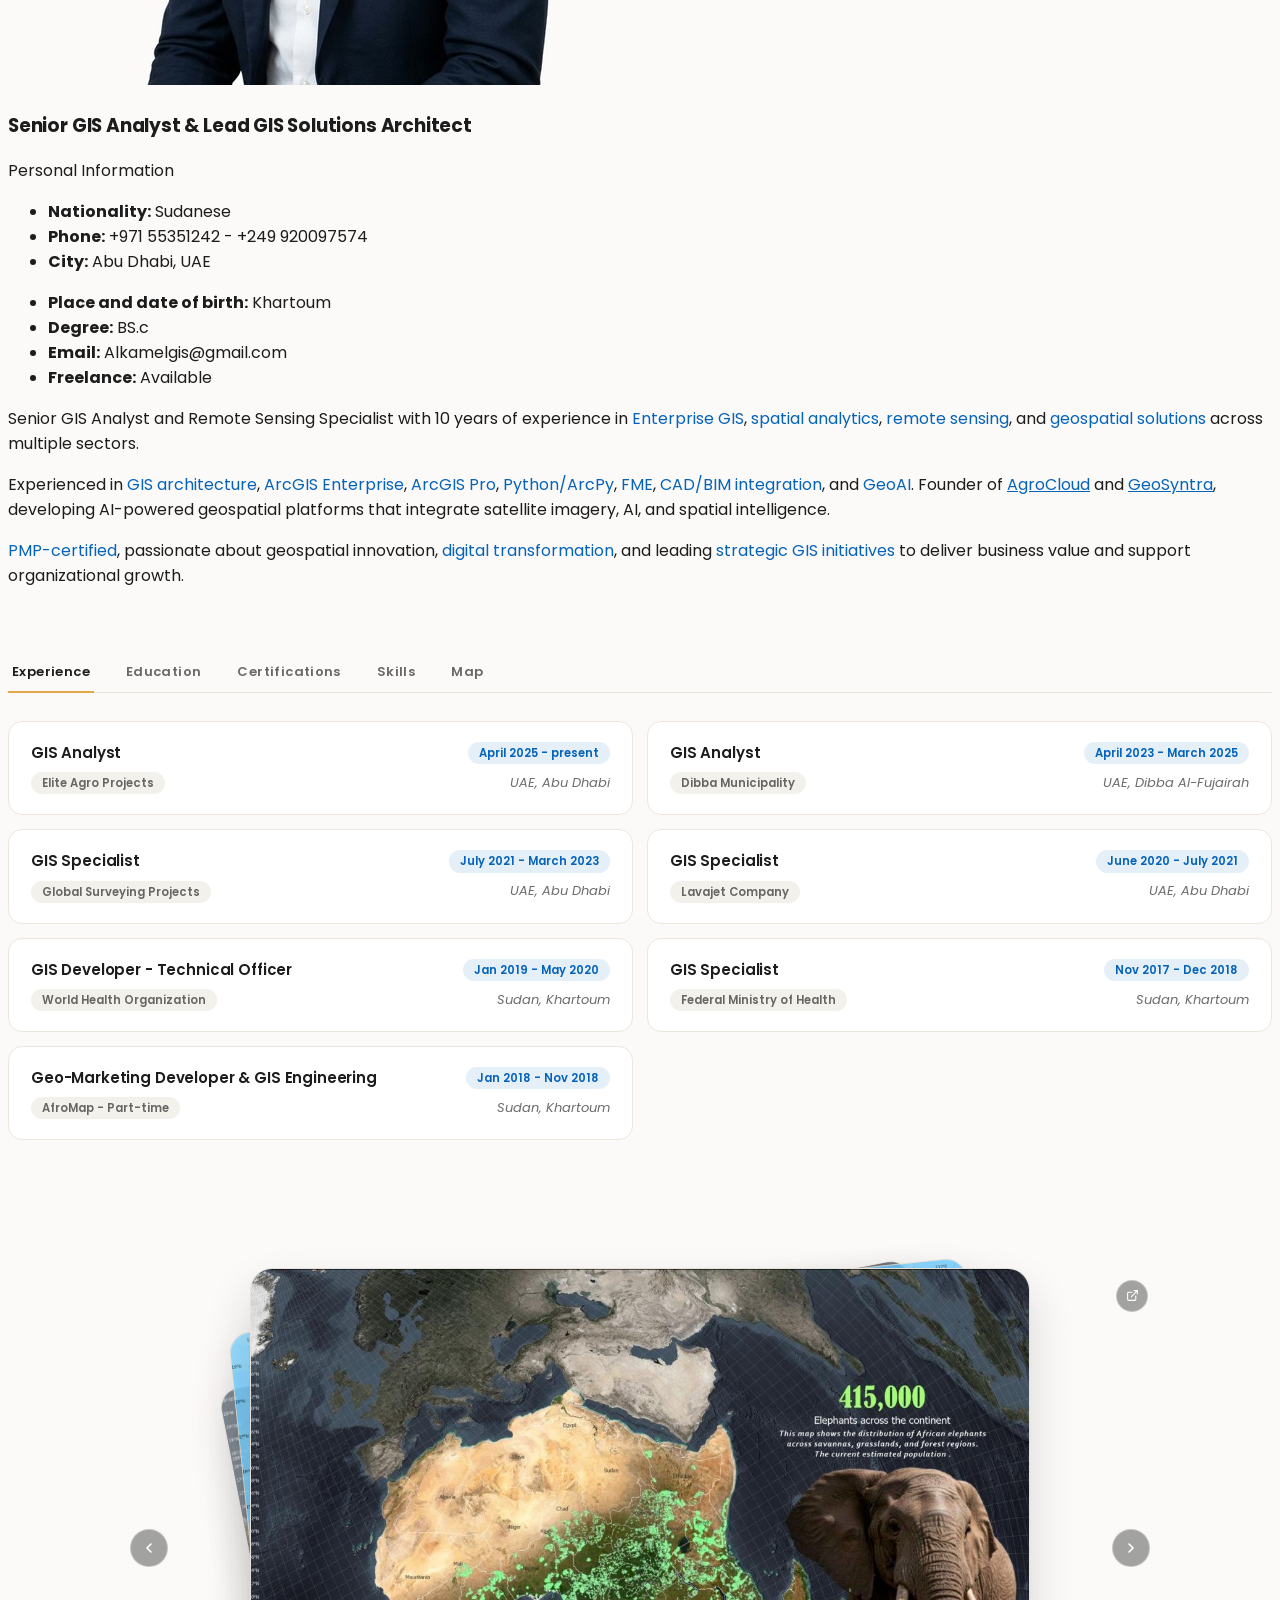
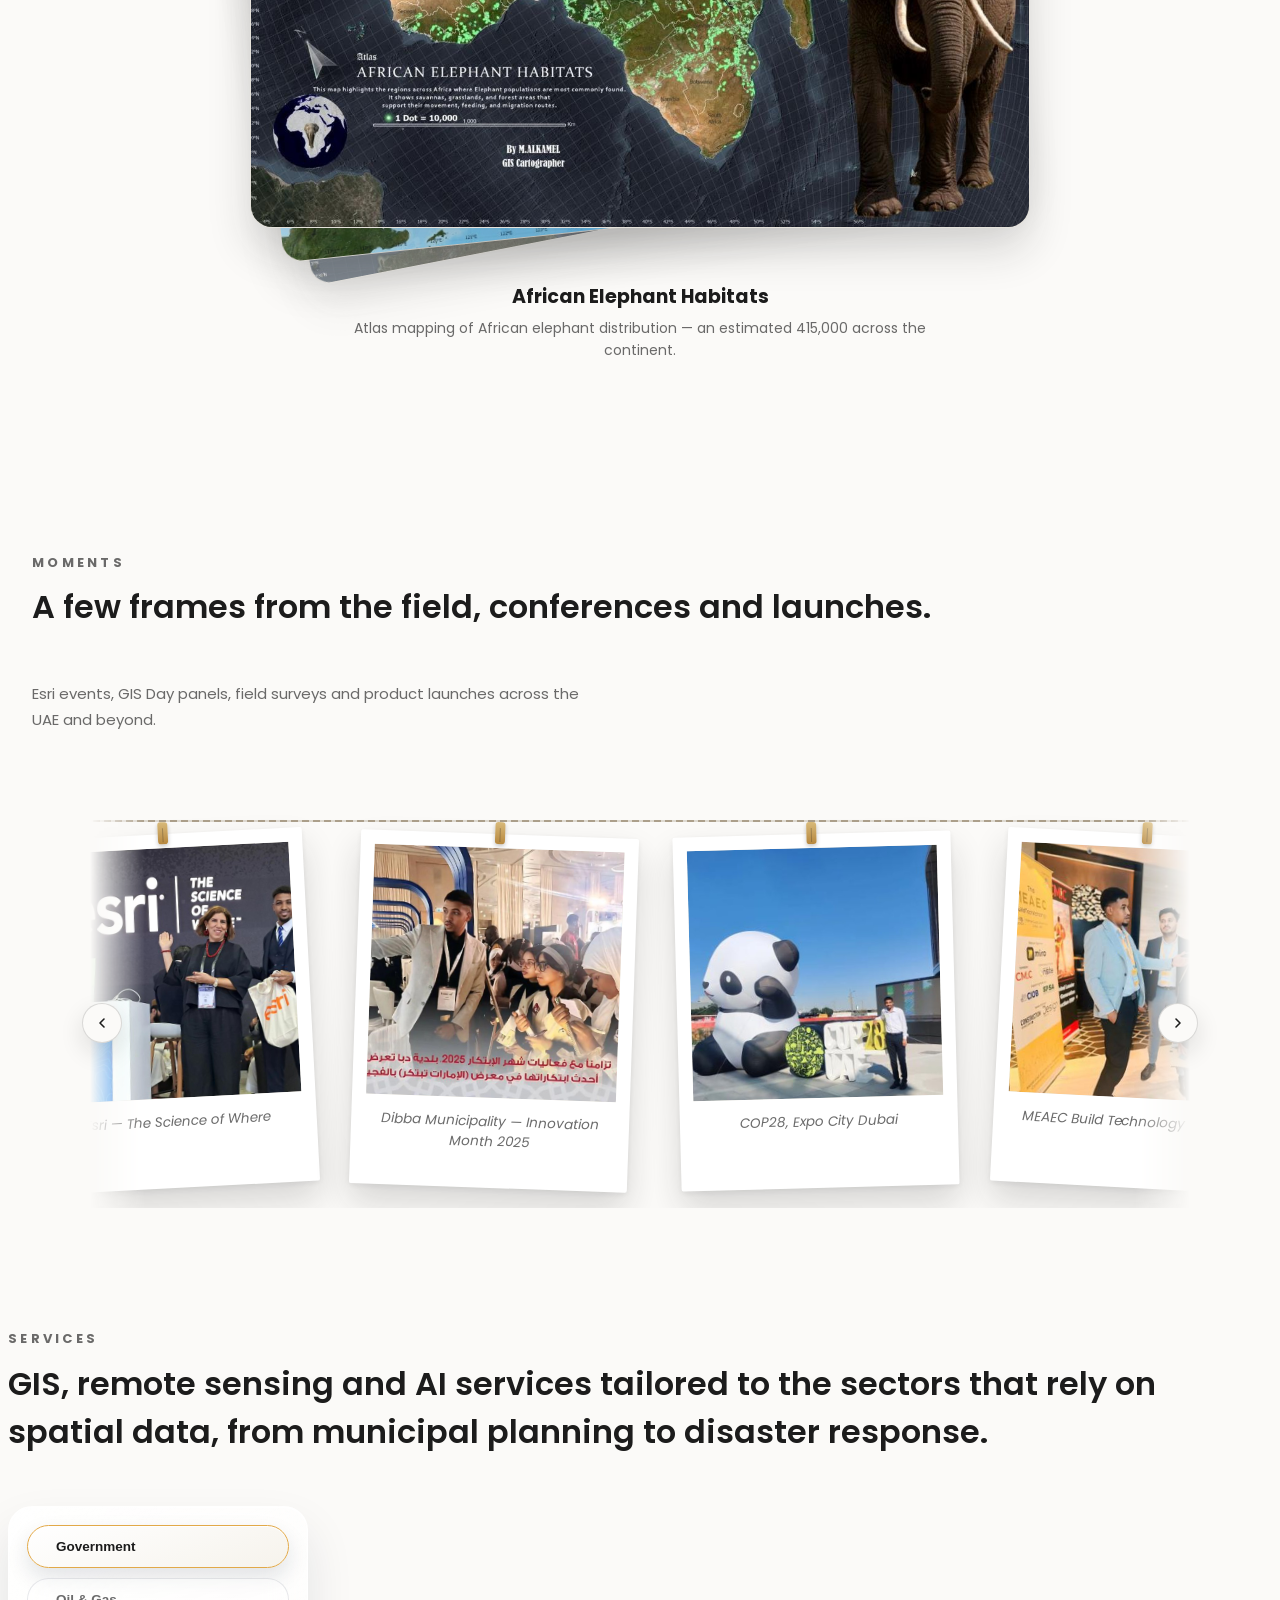
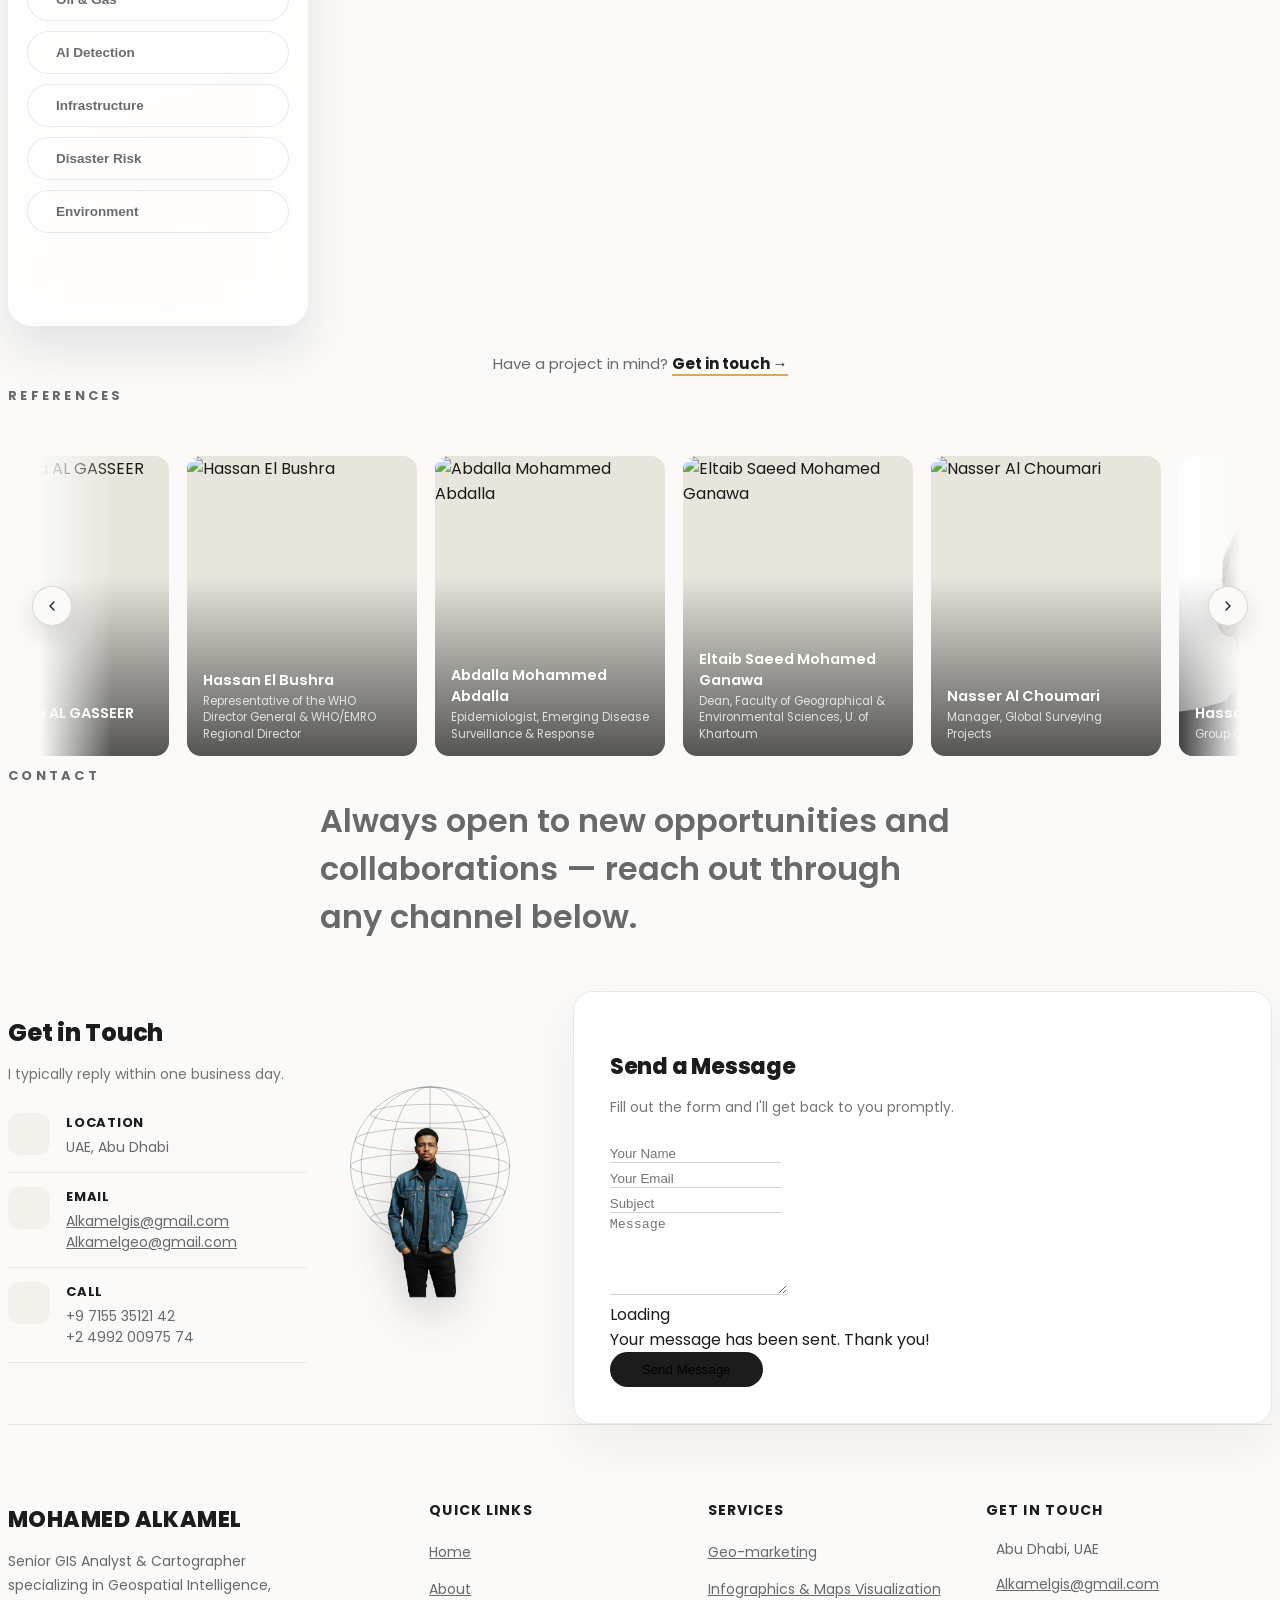
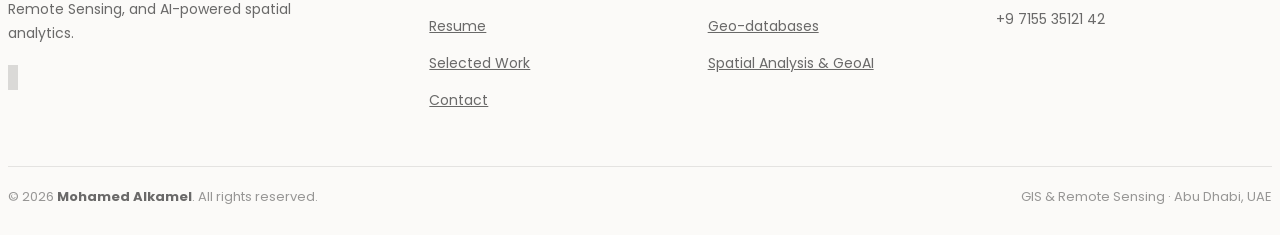
==== commit 15d0ff02: "Upgrade the 3D icons toward a polished "clay toy" render Same six compositions, same shapes — just b" ====
--- a/index.html
+++ b/index.html
@@ -29,7 +29,7 @@
   <!-- Template Main CSS File -->
   <link href="assets/css/style.css" rel="stylesheet">
   <link href="assets/css/minimalist-hero.css" rel="stylesheet">
-  <link href="assets/css/minimalist-theme.css?v=1795151357" rel="stylesheet">
+  <link href="assets/css/minimalist-theme.css?v=1795156642" rel="stylesheet">
   <link href="assets/css/stack-gallery.css" rel="stylesheet">
   <link href="assets/css/moments-gallery.css" rel="stylesheet">
   <link href="assets/css/references-marquee.css" rel="stylesheet">
@@ -694,11 +694,11 @@
   <!-- Template Main JS File -->
   <script src="assets/js/main.js"></script>
   <script src="assets/js/stack-gallery.js"></script>
-  <script src="assets/js/services-switcher.js?v=1795151357"></script>
+  <script src="assets/js/services-switcher.js?v=1795156642"></script>
   <script type="importmap">
-    { "imports": { "three": "https://cdn.jsdelivr.net/npm/three@0.170.0/build/three.module.js" } }
+    { "imports": { "three": "https://cdn.jsdelivr.net/npm/three@0.170.0/build/three.module.js", "three/addons/": "https://cdn.jsdelivr.net/npm/three@0.170.0/examples/jsm/" } }
   </script>
-  <script type="module" src="assets/js/services-3d.js?v=1795151357"></script>
+  <script type="module" src="assets/js/services-3d.js?v=1795156642"></script>
   <script src="assets/js/moments-gallery.js"></script>
   <script src="assets/js/references-marquee.js"></script>
   <script src="assets/js/hero-rotator.js"></script>
